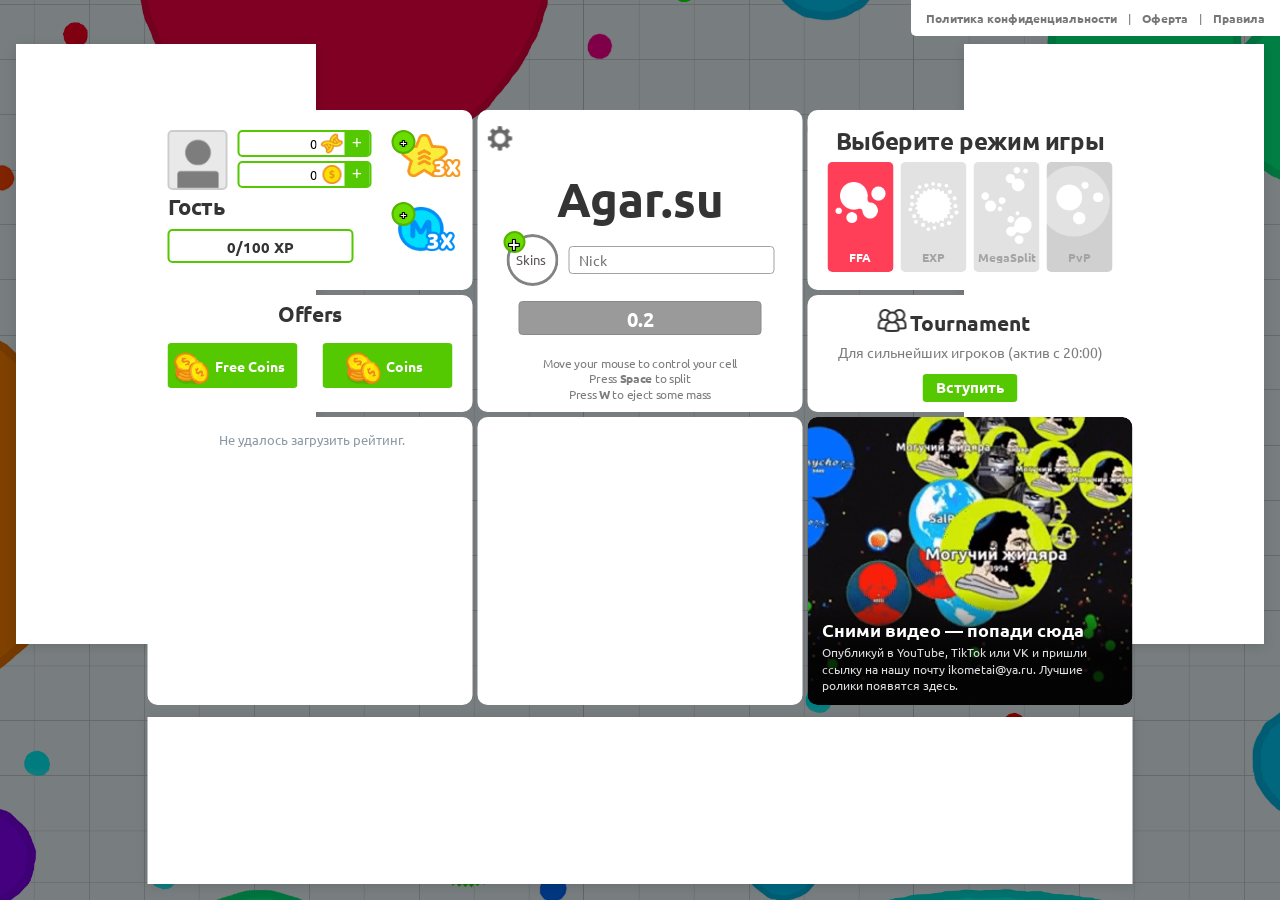
==== index.html @ 2e8f41c5 "Update index.html" ====
<html>
<head>
    <meta charset="utf-8">
    <meta http-equiv="X-UA-Compatible" content="IE=edge">
    <meta name="viewport" content="minimal-ui, width=device-width, initial-scale=1.0, maximum-scale=1.0, user-scalable=no">
    
    <!-- Основной SEO2 -->
    <title>Агарио</title>
    <meta name="description" content="Агарио.рф — лучшая версия Агарио онлайн. Играй в шарики прямо в браузере без скачивания. Быстрые сервера, красивые скины, вирусы и много игроков. Начни прямо сейчас!">
    <meta name="keywords" content="агарио, агарио.рф, agario, agar.io, шарики онлайн, игра агарио, агарио играть, агарио без скачивания, cell, cells, virus, blob, io игры">
    <meta name="robots" content="index, follow, max-image-preview:large, max-snippet:-1, max-video-preview:-1">
    <meta name="author" content="Агарио.рф">
    <meta name="theme-color" content="#1a1a2e">
    
    <!-- Canonical2 -->
    <link rel="canonical" href="https://xn--80aaiv4ak.xn--p1ai/">
    
    <!-- Яндекс -->
    <meta name="yandex-verification" content="d2648e3bc2d73129">
    <meta name="yandex" content="index, follow">
    
    <!-- Open Graph (VK, Telegram, Facebook, WhatsApp и др.) -->
    <meta property="og:type" content="website">
    <meta property="og:site_name" content="Агарио.рф">
    <meta property="og:title" content="Агарио.рф — Играть в Агарио онлайн бесплатно">
    <meta property="og:description" content="Лучшая Агарио онлайн. Шарики, вирусы, быстрые сервера. Играй прямо в браузере без скачивания!">
    <meta property="og:url" content="https://xn--80aaiv4ak.xn--p1ai/">
    <meta property="og:image" content="https://xn--80aaiv4ak.xn--p1ai/image.jpg">
    <meta property="og:image:secure_url" content="https://xn--80aaiv4ak.xn--p1ai/image.jpg">
    <meta property="og:image:type" content="image/jpeg">
    <meta property="og:image:width" content="1200">
    <meta property="og:image:height" content="630">
    <meta property="og:image:alt" content="Агарио.рф — играть онлайн">
    <meta property="og:locale" content="ru_RU">
    
    <!-- Twitter / X Cards -->
    <meta name="twitter:card" content="summary_large_image">
    <meta name="twitter:title" content="Агарио.рф — Играть в Агарио онлайн бесплатно">
    <meta name="twitter:description" content="Лучшая Агарио онлайн. Шарики, вирусы, быстрые сервера. Играй прямо в браузере!">
    <meta name="twitter:image" content="https://xn--80aaiv4ak.xn--p1ai/image.jpg">
    <meta name="twitter:image:alt" content="Агарио.рф">
    
    <!-- Дополнительно для мобильных и Apple -->
    <meta name="apple-mobile-web-app-capable" content="yes">
    <meta name="apple-mobile-web-app-title" content="Агарио.рф">
    <meta name="mobile-web-app-capable" content="yes">
    <meta name="format-detection" content="telephone=no">
    
    <!-- Permissions Policy (как было) -->
    <meta http-equiv="Permissions-Policy" content="microphone=(), camera=(), geolocation=(), display-capture=(), window-management=(), local-fonts=(), serial=(), usb=(), hid=(), bluetooth=()">  
    <!-- Шрифт -->
    <link rel="preload" href="./fonts/Ubuntu-Bold.ttf" as="font" type="font/ttf" crossorigin>
    
    <!-- Стили и скрипты -->
    <style>

/* === mainui === */
#mainui-app {
    display: block;
    position: fixed;
    width: 985px;
    height: 600px;
    top: 45%;
    left: 50%;
    z-index: 0;
    color: #343434;
    transform: translate(-50%, -50%);
}

#mainui-grid {
    display: flex;
    column-count: 3;
    justify-content: space-between;
}

#mainui-grid > div {
    display: inline-block;
    width: 325px;
}

#mainui-ads, #agar-io_300x250, #mainui-features, #mainui-modes, #mainui-offers, #mainui-party, #mainui-play, #mainui-promo, #mainui-user{
    background-color: #fff;
    border-radius: 10px;
    margin: 5px 0px;
    width: 325px;
}

#mainui-user, #mainui-modes {
    height: 180px;
}

#mainui-offers, #mainui-party {
    height: 117px;
}

#mainui-features, #mainui-promo {
    height: 288px;
}

#mainui-play {
    height: 302px;
}

#mainui-ads, #agar-io_300x250 {
        height: 288px;
}

.promo-badge-frame {
    max-width: 170px;
    max-height: 60px;
    margin-right: -20px;
}

.checkbox {
    padding-left: 20px;
}

.checkbox label {
    display: inline-block;
    vertical-align: middle;
    position: relative;
    padding-left: 5px;
}

.checkbox label::before {
    content: "";
    display: inline-block;
    position: absolute;
    width: 12px;
    height: 12px;
    left: 0;
    margin-left: -20px;
    border: 1px solid #cccccc;
    border-radius: 3px;
    background-color: #fff;
    -webkit-transition: border 0.15s ease-in-out, color 0.15s ease-in-out;
    -o-transition: border 0.15s ease-in-out, color 0.15s ease-in-out;
    transition: border 0.15s ease-in-out, color 0.15s ease-in-out;
}

.checkbox label::after {
    display: inline-block;
    position: absolute;
    width: 16px;
    height: 16px;
    left: 0;
    top: 0;
    margin-left: -20px;
    padding-left: 3px;
    padding-top: 1px;
    font-size: 11px;
    color: #555555;
}

.checkbox input[type="checkbox"],
.checkbox input[type="radio"] {
    opacity: 0;
    z-index: 1;
    cursor: pointer;
}

.checkbox input[type="checkbox"]:focus+label::before,
.checkbox input[type="radio"]:focus+label::before {
    outline: thin dotted;
    outline: 5px auto -webkit-focus-ring-color;
    outline-offset: -2px;
}

.checkbox input[type="checkbox"]:disabled,
.checkbox input[type="radio"]:disabled {
    cursor: not-allowed;
}

.checkbox input[type="checkbox"]:disabled+label,
.checkbox input[type="radio"]:disabled+label {
    opacity: 0.65;
}

.checkbox input[type="checkbox"]:disabled+label::before,
.checkbox input[type="radio"]:disabled+label::before {
    background-color: #eeeeee;
    cursor: not-allowed;
}

.checkbox.checkbox-circle label::before {
    border-radius: 50%;
}

.checkbox.checkbox-inline {
    margin-top: 0;
}

.checkbox-info input[type="checkbox"]:checked+label::before,
.checkbox-info input[type="radio"]:checked+label::before {
    background-color: #0347C6;
    border-color: #0347C6;
}

.checkbox-info input[type="checkbox"]:checked+label::after,
.checkbox-info input[type="radio"]:checked+label::after {
    color: #fff;
}

input[type="checkbox"] .styled:checked+label::before,
input[type="radio"] .styled:checked+label::before {
    color: #fff;
}

input[type="checkbox"] .styled:checked+label::after,
input[type="radio"] .styled:checked+label::after {
    color: #fff;
}

.checkbox input[type=checkbox]:focus + label::before,
.checkbox input[type=radio]:focus + label::before {
    outline: none;
}

.btn-danger {
    color: #fff;
    background-color: #E42118;
    border-color: #E42118;
  }
  .btn-danger:hover,
  .btn-danger:focus,
  .btn-danger.focus,
  .btn-danger:active,
  .btn-danger.active,
  .open > .dropdown-toggle.btn-danger {
    color: #fff;
    background-color: #c9302c;
    border-color: #c9302c;
  }
  
  .btn-warning {
    color: #fff;
    background-color: #f0ad4e;
    border-color: #eea236;
  }
  .btn-warning:hover,
  .btn-warning:focus,
  .btn-warning.focus,
  .btn-warning:active,
  .btn-warning.active,
  .open > .dropdown-toggle.btn-warning {
    color: #fff;
    background-color: #ec971f;
    border-color: #d58512;
  }

.particle {
    opacity: 1;
    position: absolute;
    background-image: url('./img/star.png');   
    background-size: contain;
    overflow: visible;
}

.tooltip {
    display: block !important;
    z-index: 10000;
}

.tooltip .tooltip-inner {
    background: black;
    color: white;
    padding: 5px 10px 4px;
    font-size: 12px;
}

.tooltip .tooltip-arrow {
    width: 0;
    height: 0;
    border-style: solid;
    position: absolute;
    margin: 5px;
    border-color: black;
    z-index: 1;
}

.tooltip[x-placement^="top"] {
    margin-bottom: 5px;
}
   
.tooltip[x-placement^="top"] .tooltip-arrow {
    border-width: 5px 5px 0 5px;
    border-left-color: transparent !important;
    border-right-color: transparent !important;
    border-bottom-color: transparent !important;
    bottom: -5px;
    left: calc(50% - 5px);
    margin-top: 0;
    margin-bottom: 0;
}
   
.tooltip[x-placement^="bottom"] {
    margin-top: 5px;
}
   
.tooltip[x-placement^="bottom"] .tooltip-arrow {
    border-width: 0 5px 5px 5px;
    border-left-color: transparent !important;
    border-right-color: transparent !important;
    border-top-color: transparent !important;
    top: -5px;
    left: calc(50% - 5px);
    margin-top: 0;
    margin-bottom: 0;
}
   
.tooltip[x-placement^="right"] {
    margin-left: 5px;
}
   
.tooltip[x-placement^="right"] .tooltip-arrow {
    border-width: 5px 5px 5px 0;
    border-left-color: transparent !important;
    border-top-color: transparent !important;
    border-bottom-color: transparent !important;
    left: -5px;
    top: calc(50% - 5px);
    margin-left: 0;
    margin-right: 0;
}
   
.tooltip[x-placement^="left"] {
    margin-right: 5px;
}
   
.tooltip[x-placement^="left"] .tooltip-arrow {
    border-width: 5px 0 5px 5px;
    border-top-color: transparent !important;
    border-right-color: transparent !important;
    border-bottom-color: transparent !important;
    right: -5px;
    top: calc(50% - 5px);
    margin-left: 0;
    margin-right: 0;
}
   
.tooltip.popover .popover-inner {
    background: #f9f9f9;
    color: black;
    padding: 24px;
    border-radius: 5px;
    box-shadow: 0 5px 30px rgba(black, .1);
}
   
.tooltip.popover .popover-arrow {
    border-color: #f9f9f9;
}
   
.tooltip[aria-hidden='true'] {
    visibility: hidden;
    opacity: 0;
    transition: opacity .15s, visibility .15s;
}
   
.tooltip[aria-hidden='false'] {
    visibility: visible;
    opacity: 1;
    transition: opacity .15s;
}


/* === user === */

.user-container {
    position: relative;
    padding: 20px;
}
.user-picture {
    cursor: pointer;
    float: left;
    display: block;
    width: 56px;
    height: 56px;
    border-radius: 5px;
    border: 2px solid #CCC;
    margin-right: 6px;
}
.user-name{
    vertical-align: middle;
    margin-top: 5px;
    text-align: left;
    font-weight: bold;
    overflow: hidden;
    font-size: 22px;
    letter-spacing: -0.4px;
    max-width: 210px;
    text-overflow: ellipsis;
    text-wrap: nowrap;
}
.user-name:empty:before {
/* height reservation using
* 0 width non-breaking space */
    content: "\\200B";
}
#coinWallet, #dnaWallet{
    left: 70px;
    cursor: pointer;
}
#xpButton{
    top: 20px;
}
#massButton{
    top: 92px;
}
#xpButton, #massButton{
    position: absolute;
    left: 244px;
    cursor: pointer;
}
#progressBar{
    position: relative;
    padding-top: 8px;
    max-width: 230px;
    max-height: 44px;
    display: flex;
    align-items: center;
    gap: 6px;
}
.menu-logout {
    width: 30px;
    height: 30px;
    flex: 0 0 30px;
    border: 0;
    border-radius: 5px;
    background: #e03a3a;
    color: #fff;
    cursor: pointer;
    display: inline-flex;
    align-items: center;
    justify-content: center;
    padding: 0;
}
.menu-logout[hidden] { display: none !important; }
.menu-logout:hover { background: #c42828; }
.menu-logout svg { width: 16px; height: 16px; display: block; }


/* === currency === */

.currency-container {
    width: 130px;
    border: 2px solid #54c800;
    height: 23px;
    margin-bottom: 4px;
    border-radius: 5px;
    position: relative;
    cursor: pointer;
}
.plus {
    width: 25px;
    top: 0;
    right: 0;
    background: #54c800;
    height: 100%;
    border-radius: 2px;
    position: absolute;
    text-align: center;
    border-top-left-radius: 0;
    border-bottom-left-radius: 0;
    display: flex;
    align-items: center;
    justify-content: space-evenly;
}
.plus > span {
    color: #fff;
    font-size: 18px;
    display: flex;
    font-family: auto;
    font-weight: 700;
}
.label {
    position: absolute;
    text-align: right;
    line-height: 24px;
    width: 77px;
    font-size: 13px;
    right: 53px;
    color: #000;
    overflow: hidden;
    text-overflow: ellipsis;
}
.icon {
    position: absolute;
    top: 2px;
    right: 28px;
}
.icon.dna-small-icon {
    left: 78px;
    top: -2px;
    transform: scale(0.8);
}


/* === xpbar === */

.progress-bar-container {
    position: relative;
    height: 30px;
    border: 2px solid #54c800;
    border-radius: 5px;
    width: 182px;
    text-align: center;
}
.progress-bar {
    position: absolute;
    top: 0px;
    background-color: #54c800;
    border-radius: 0px 4px 4px 0px;
    transition: none;
    height: 100%;
}
.progress-bar-text {
    position: absolute;
    left: 0px;
    width: 100%;
    font-size: 14.5px;
    font-weight: bold;
    font-style: normal;
    font-stretch: normal;
    cursor: default;
    text-align: center;
    line-height: 32px;
    color: #343434;
}
.progress-bar-star{
    position: relative;
    top: -32px;
    right: -130px;
    transform: matrix(0.4, 0.0, 0.0, 0.4, 0, 0);
    animation-duration: 1s;
    animation-delay: 0s;
    animation-iteration-count: 1;
    cursor: default;
    color: #FFF;
    text-align: center;
    line-height: 55px;
    font-size: 12pt;
    text-shadow:
        0px 0px 3px #000000,
        -1px 0px 0px #000000,
        1px 0px 0px #000000,
        0px 1px 0px #000000,
        0px -1px 0px #000000,
        -1px -1px 0px #000000,
        1px 1px 0px #000000,
        -1px 1px 0px #000000,
        1px -1px 0px #000000;
    font-family: 'Ubuntu', sans-serif;
}
.progress-bar-star.sprite{
    transform: matrix(0.25, 0.0, 0.0, 0.25, 0, 0);
    top: -92px;
    right: -108px;
}


/* === boost === */

.boost-button {
    cursor: pointer;
    padding: 4px;
    max-width: 66px;
    max-height: 48px;
}
.boost-image {
    display: block;
    margin: auto;
    transform: scale(0.35);
    top: -40px;
    left: -50px;
    position: relative;
}
.circle {
    position: absolute;
    top: 0px;
    left: 0px;
}
.timer {
    color: Red;
    font-weight: bold;
    display: inline-block;
    text-align: center;
    font-size: 12px;
    min-height: 12px;
    width: 100%;
    position: absolute;
    top: 50px;
    left: -10px;
}


/* === offers === */

.offers-container {
    position: relative;
    padding: 10px 20px;
}
.button-container {
    position: relative;
    text-align: center;
    width: 100%;
    margin-top: 15px;
}
.title {
    text-align: center;
    font-size: 20.8px;
    font-weight: bold;
    letter-spacing: -0.4px;
}
.free-coins-button {
    position: absolute;
    top: 0;
    left: 0;
}
.free-coins-button > button {
    width: 130px;
    height: 45px;
    display: block;
    color: #fff;
    background-color: #54c800;
    border-color: #54c800;
    font-size: 14px;
    font-weight: 700;
    line-height: 1.42857143;
    text-align: center;
    white-space: nowrap;
    touch-action: manipulation;
    cursor: pointer;
    user-select: none;
    background-image: none;
    border: 1px solid transparent;
    border-radius: 4px;
    padding-left: 40px;
}
.free-coins-button > button.wait {
    background-color: #f03737;
    border-color: #f03737;
}
.free-coins-button > button:hover {
    background-color: #347F01;
}
.free-coins-button > button.wait:hover {
    background-color: #c30f11;
}
.free-coins-button > button:focus {
    outline:none;
}
.promo-badge-container {
    position: absolute;
    top: 0;
    right: 0;
}
.promo-badge-container > button {
    background: none;
    border: none;
    user-select: none;
    width: 140px;
    height: 50px;
}
.promo-badge-container > button:focus {
    outline:none;
}
.Coins-S {
    position: absolute;
    transform: matrix(0.3, 0.0, 0.0, 0.3, -80, -40);
}
.wait > .Coins-S {
    position: absolute;
    transform: matrix(0.3, 0.0, 0.0, 0.3, -80, -32);
}
.coin-shop > button {
    width: 130px;
    height: 45px;
    display: block;
    color: #fff;
    background-color: #54c800;
    border-color: #54c800;
    font-size: 14px;
    font-weight: 700;
    line-height: 1.42857143;
    text-align: center;
    white-space: nowrap;
    touch-action: manipulation;
    cursor: pointer;
    user-select: none;
    background-image: none;
    border: 1px solid transparent;
    border-radius: 4px;
    padding-left: 40px;
}
.coin-shop > button:hover {
    background-color: #347F01;
}
.coin-shop > button:focus {
    outline:none;
}
.badge-loading {
    background-color: #f5f5f5;
    width: 140px;
    height: 45px;
    line-height: 50px;
    font-weight: bold;
    font-size: 14.8px;
    color: #7d7d7d;
}
.badge-loading {
    background-color: #f5f5f5;
    width: 140px;
    height: 45px;
    line-height: 50px;
    font-weight: bold;
    font-size: 14.8px;
    color: #7d7d7d;
}
.fade-enter-active, .fade-leave-active {
  transition: opacity .5s;
}
.fade-enter, .fade-leave-to /* .fade-leave-active below version 2.1.8 */ {
  opacity: 0;
}


/* === features === */

#mainui-features{
    position: relative;
    overflow: hidden;
    background: #fff;
    border-radius: 10px;
}
#mainui-features .menu-rating {
    height: 100%;
    box-sizing: border-box;
    padding: 8px 4px 8px 8px;
    display: flex;
    flex-direction: column;
    min-height: 0;
}
#mainui-features .cab-rating-list {
    flex: 1;
    max-height: none;
    min-height: 0;
    overflow-y: auto;
}
#mainui-features .cab-rating-list::-webkit-scrollbar {
    width: 8px;
}
#mainui-features .cab-rating-list::-webkit-scrollbar-button,
#mainui-features .cab-rating-list::-webkit-scrollbar-button:single-button,
#mainui-features .cab-rating-list::-webkit-scrollbar-button:vertical:start:decrement,
#mainui-features .cab-rating-list::-webkit-scrollbar-button:vertical:end:increment,
#mainui-features .cab-rating-list::-webkit-scrollbar-button:vertical:start:increment,
#mainui-features .cab-rating-list::-webkit-scrollbar-button:vertical:end:decrement,
#mainui-features .cab-rating-list::-webkit-scrollbar-button:horizontal:start:decrement,
#mainui-features .cab-rating-list::-webkit-scrollbar-button:horizontal:end:increment {
    display: block;
    width: 0;
    height: 0;
    background: transparent;
    background-image: none;
}
#mainui-features .cab-rating-list::-webkit-scrollbar-thumb {
    background: #c5ced8;
    border-radius: 8px;
    border: 0;
}
#mainui-features .cab-rating-list::-webkit-scrollbar-track {
    background: transparent;
}
#mainui-features .cab-rating-list li {
    gap: 8px;
    padding: 6px 8px;
    border-radius: 8px;
    border-bottom: 0;
}
#mainui-features .cab-rating-list li:hover {
    background: #f4f7fb;
}
#mainui-features .cab-rating-id {
    font-size: 13px;
    font-weight: 700;
    color: #343434;
}
.features-container {
    position: relative;
    padding: 20px;
}
.buttons-container{
    display: flex;
    flex-wrap: nowrap;
    justify-content: space-between;
}
.feature-button{
    width: 68px;
    height: 55px;
    border-radius: 4.3px;
    color: #FFF;
    text-align: center;
    cursor: pointer;
    background: #00d3ff;
}
.feature-button.large {
    width: 93px;
}
.feature-button:hover{
    background-color: #3F89B6;
}
.feature-button .label{
    position: relative;
    bottom: -35px;
    width: 100%;
    font-size: 10.5px;
    letter-spacing: -0.2px;
}
.feature-button.gifting > .label {
    top: 3px;
    left: 20px;
}
.feature-button > img{
    width: 50%;
    height: 50%;
}
.feature-button > .circle {
    position: relative;
    top: -25px;
    right: -52px;
}
.feature-button.large > .circle {
    position: relative;
    top: -25px;
    right: -75px;
}
.feature-button.quests > .circle {
    top: -70px;
}
.feature-button.shop > .circle {
    top: -74px;
}
.feature-button.shop.large > .circle {
    top: -25px;
}
.feature-button.quests.large > .circle {
    top: -25px;
}
.feature-button.gifting > .circle {
    top: -60px;
}
.potions-container{
    position: relative;
    display: flex;
    justify-content: space-between;
    height: 175px;
    width: 285px;
    margin: -5px 20px 0 20px;
}
#potion-slot{
    width: 31%;
    height: 100%;
    display: inline-block;
    margin: 1px;
}
.help-button{
    position: absolute;
    transform: matrix(0.25, 0, 0, 0.25, 0, 0);
    cursor: pointer;
    right: -20px;
    bottom: -25px;
}
.Icon-Store {
    transform: matrix(0.65, 0, 0, 0.65, -2, -17);
}
.Icon-Gifting {
    transform: matrix(0.65, 0, 0, 0.65, -13, -3);
}
.Icon-DailyQuests {
    transform: matrix(0.6, 0, 0, 0.6, 0, -17);
}
.Icon-Leaderboards {
    transform: matrix(0.6, 0, 0, 0.6, 0, -17);
}
.feature-button.large > .Icon-Store {
    position: absolute;
    transform: matrix(0.65, 0, 0, 0.65, -37, 0);
}
.feature-button.large > .Icon-DailyQuests {
    position: absolute;
    transform: matrix(0.65, 0, 0, 0.65, -43, 0);
}
.feature-button.large > .Icon-DailyQuests.notification {
    position: absolute;
    transform: matrix(0.65, 0, 0, 0.65, -53, 0);
}


/* === play === */

.play-container {
    position: relative;
    padding: 10px;
}
#mainui-play {
    position: relative;
    margin-bottom: 0px;
}
.moveToTop {
    z-index: 1;
}
#mainPanel {
    display: inline-block;
    text-align: center;
    width: 100%;
}
#settingsButton {
    float: left;
    background-color: #FFF;
    top: 5px;
    position: relative;
    opacity: 0.8;
}
#settingsButton :hover {
    cursor: pointer;
    opacity: 0.5;
}
#socialButtons {
   float: right;
   width: 115px;
   height: 48px;
   text-align: right;
   top: 5px;
   position: relative;
}
#socialButtons > iframe {
    top: 2px;
    left: -120px;
    display: block;
    position: absolute;
    width: 120px;
    height: 20px;
}
#socialStats {
    position: absolute;
    bottom: 55px;
    left: 0px;
    right: 0px;
}
#googleShare {
    width: 49%;
    float: left;
    display: none;
}
#fbShare {
    position: relative;
    width: 49%;
    height: 34px;
    float: left;
}
#twShare {
    position: relative;
    width: 49%;
    float: right;
}
#title {
    font-size: 55.8px;
    font-weight: bold;
    margin-left: auto;
    margin-right: auto;
    width: 200px;
    margin-top: 50px;
}
#title.guest {
    font-size: 35pt;
    margin-top: 40px;
}
#skinLabel {
    position: absolute;
    top: 19px;
    left: 9px;
    cursor: pointer;
    font-size: 13px;
    color: #000;
}
#skinButton {
    position: relative;
    cursor: pointer;
    left: 25px;
}
#skinButton > .skinWrapper {
    position: absolute;
    width: 46px;
    height: 46px;
    overflow: hidden;
    -webkit-mask-image: -webkit-radial-gradient(white, black);
    border: 3px solid rgb(131, 131, 131);
}
.circle.tiny {
    position: absolute;
    left: -3px;
    top: -3px;
    width: 18px;
    height: 18px;
}
.plus-text {
    font-size: 21px;
    line-height: 24px;
    top: -3px;
    position: relative;
}
.skinWrapper > img {
    width: auto;
    height: auto;
    object-fit: cover;
    object-position: 0% top;
    position: relative;
    left: -2px;
    top: -2px;
}
#playnick {
    position: relative;
}
#nick {
    position: relative;
    left: 80px;
    top: 10px;
    width: 180px;
    height: 28px;
    float: left;
    border-radius: 4px;
    border-style: solid;
    border-color: #A2A2A2;
    padding-left: 10px;
}
#nick:focus {
    outline: none;
}
.btn-play {
    position: relative;
    top: 25px;
    color: #fff;
    background-color: #54c800;
    border-color: #54c800;
    width: 243px;
    height: 34px;
    font-size: 20px;
    line-height: 1.5;
}
.btn-play:hover {
    background-color: #347F01;
    border-color: #347F01;
}
#instructions {
    display: inline-block;
    position: relative;
    top: 45px;
    color: #7d7d7d;
    font-size: 14.3px;
    margin: 0 20px;
    text-align: center;
    line-height: 1.25;
    letter-spacing: -0.3px;
}
#instructions.guest {
    top: 40px;
    font-size: 12.3px;
}
#socialLoginContainer {
    position: relative;
    top: 30px;
    margin: 0 20px;
}
#socialLoginContainer > button {
    margin-bottom: 5px;
}
#stats {
    position: relative;
    width: 306px;
    height: 300px;
    overflow: hidden;
}
#stats > hr {
    position:absolute;
    bottom:100px;
    width:100%;
    margin:0px;
}
#stats > h2 {
    margin-top: 10px;
}
#statsPelletsContainer,
#statsTimeAliveContainer,
#statsHighestMassContainer,
#statsTimeLeaderboardContainer,
#statsPlayerCellsEatenContainer,
#statsTopPositionContainer {
    position: absolute;
    width: 120px;
    height: 100px;
}
#statsPelletsContainer {
    top: 10px;
    left: 20px;
}
#statsHighestMassContainer {
    top: 10px;
    right: 20px;
}
#statsTimeAliveContainer {
    top: 45px;
    left: 20px;
}
#statsTimeLeaderboardContainer {
    top: 45px;
    right: 20px;
}
#statsPlayerCellsEatenContainer {
    top: 80px;
    left: 20px;
}
#statsTopPositionContainer {
    top: 80px;
    right: 20px;
}
#statsPellets {
    position: absolute;
    top: 0;
    left: 0;
    bottom: 0;
    right: 0;
    margin: auto;
}
#statsText {
    position: absolute;
    top: 25px;
    left: 0;
    right: 0;
    line-height: 100px;
    font-size: 12px;
}
#statsSubtext {
    position: absolute;
    left: 0;
    right: 0;
    line-height: 15px;
    font-size: 15px;
    color: #000;
    text-align: center;
    top: 50px;
}
#statsChartText {
    position: absolute;
    left: 20px;
    bottom: 250px;
    line-height: 40px;
    font-size: 40px;
}
#statsChartText, #statsText {
    cursor: default;
    color: #444;
    text-align: center;
    font-weight: bold;
}
#statsContinue {
    position: absolute;
    width: 306px;
    bottom: 15px;
    height: 34px;
    left: 0px;
    right: 0px;
}
#statsGraph {
    position: absolute;
    bottom: 100px;
    left: 0px;
    right: 0px;
    opacity: 0.4;
}
.bubble {
    position: absolute;
    padding: 5px 10px 10px 10px;
    border: 3px solid #2449AB;
    color: #FFF;
    font-size: 12px;
    font-weight: bold;
    background: #376AE0;
    -webkit-border-radius: 8px;
    -moz-border-radius: 8px;
    border-radius: 8px;
    animation: bounce-data-v-0733aa78 1s ease-out infinite;
    top: -77px;
    left: -24px;
    width: 55px;
    height: 35px;
}
.bubble:before {
    content: "";
    position: absolute;
    bottom: -15px;
    left: 38px;
    border-width: 15px 15px 0;
    border-style: solid;
    border-color: #2449AB transparent;
    display: block;
    width: 0;
}
.bubble:after {
    content: "";
    position: absolute;
    bottom: -10px;
    left: 42px;
    border-width: 11px 11px 0;
    border-style: solid;
    border-color: #376AE0 transparent;
    display: block;
    width: 0;
}
@keyframes bounce-data-v-0733aa78 {
33% { transform: translateY(3px);
}
66% { transform: translateY(-3px);
}
}


/* === settings === */

.dialog {
    position: fixed;
    top: 50%;
    left: 50%;
    transform: translate(-50%, -50%);
    border-radius: 10px;
    background-color: #fff;
    width: 360px;
    padding: 15px;
    text-align: left;
}
#region {
    background: none;
    font-size: 20px;
    font-weight: bold;
}
#quality {
    background: none;
    margin-top: 10px;
}
.options {
    background-color: #F5F5F5;
    padding: 15px;
    font-size: 16px;
    color: #7d7d7d;
    display:flex;
    flex-wrap: wrap;
    justify-content: flex-start;
    margin-top: 10px;
}
.option {
    padding-bottom: 10px;
}
.checkbox label {
    width: 120px;
}
.actions {
    display: flex;
    justify-content: space-around;
    position: relative;
}
.actions > button {
    width: 150px;
    height: 35px;
}
.btn-spectate {
    background-color: #1C67E2;
    border-color: #1C67E2;
}
.btn-spectate.disabled {
    background-color: #666;
    border-color: #666;
}
.btn-spectate.disabled:hover {
    cursor: default;
}
.versions {
    height: 26px;
    font-size: 9px;
    display: block;
    text-align: center;
    color: #7d7d7d;
    margin-top: 5px;
    line-height: 8px;
    overflow: hidden;
}



/* === modes === */

.modes-container {
    position: relative;
    padding: 20px;
}
.title {
    text-align: center;
    font-size: 18pt;
    margin: 5px;
    margin-top: -5px;
}
.gamemodes {
    display:inline-flex;
    flex-direction: row;
    justify-content: space-between;
    width: 100%;
    height: 110px;
}
.gamemodes > .item {
    position: relative;
    background-color: #E2E2E2;
    border-radius: 5px;
    flex-basis: 23%;
    text-align: center;
    vertical-align: baseline;
    color: #a4a4a4;
    cursor: pointer;
    display: flex;
    justify-content: center;
    align-items: center;
    overflow: hidden;
}
.ffa {
    background: #E2E2E2 url('./img/gamemode_Icon_FFA.png') top 20px center no-repeat;
    background-size: 50px auto;
}
.battleroyale {
    background: #E2E2E2 url('./img/gamemode_Icon_BattleRoyale.png') top 0px center no-repeat;
    background-size: 70px auto;
}
.exp {
    background: #E2E2E2 url('./img/gamemode_Icon_Experimental.png') top 20px center no-repeat;
    background-size: 50px auto;
}
.teams {
    background: #E2E2E2 url('./img/gamemode_Icon_Teams.png') top 5px center no-repeat;
    background-size: 50px auto;
}
.item:hover.ffa, .item.active.ffa {
    background-color: #ff3f58;
    color: #fff;
}
.item:hover.battleroyale, .item.active.battleroyale {
    background-color: #00c1f1;
    color: #fff;
}
.item:hover.teams, .item.active.teams {
    background-color: #ffaa00;
    color: #fff;
}
.item:hover.exp, .item.active.exp {
    background-color: #1e67e0;
    color: #fff;
}
.item > .label {
    display: inline-block;
    font-size: 9pt;
    font-weight: bold;
    padding-top: 80px;
    line-height: 11px;
}
.item > .ribbon {
    background-color: #F00;
    position: absolute;
    top: 0px;
    padding: 5px;
    width: 100%;
    font-size: 12px;
    color: #FFF;
    font-weight: bold;
}
.item > .ribbon > div {
    position: relative;
}
.exp > .label {
    font-size: 7pt;
}


/* === party === */

#mainui-party {
    position: relative;
    padding: 0px 20px;
    overflow: hidden;
    width: auto;
}
#mainui-party .disabler {
    z-index: 1;
}
#mainui-party.selected {
    border: 5px solid #54c800;
    box-sizing: border-box;
    -moz-box-sizing: border-box;
    -webkit-box-sizing: border-box;
}
.agario-party {
    cursor: auto;
}
.try-now {
    position: absolute;
    margin: -26px 0px 0px -33px;
    overflow: hidden;
    transform: scale(0.75);
}
.try-now > .label {
    transform: rotate(-45deg);
    position: absolute;
    top: 21px;
    left: -3px;
    color: #fff;
    font-weight: bold;
    font-size: 14px;
}
.party-token {
    background-color: white !important;
    color: black;
    border-radius: 4px 0px 0px 4px;
    height: 23px;
    margin-right: -8px;
    font-size: 13px;
    outline: none;
}
.party-icon {
    position: relative;
    margin: 5px;
}
.party-icon-back {
    border: none;
    border-style: none;
    background-color: #fff;
    cursor: pointer;
}
.btn-party {
    width: 112px;
    height: 28px;
    font-weight: 700;
}
.agario-party-dialog .btn-party {
    height: 34px;
}
.agario-party .btn-party {
    width: 95px;
}
.party-create, .party-copy {
    background-color: #00d3ff;
    border-color: #00d3ff;
    width: 68px;
}
.party-create:active,
.party-copy:active,
.party-create:focus,
.party-copy:focus {
    background-color: #00d3ff;
    border-color: #00d3ff;
}
.party-create:hover,
.party-copy:hover {
    background-color: #3F89B6;
    border-color: #3F89B6;
}
.party-copy {
    border-radius: 0px 4px 4px 0px;
}
.party-join,
.party-play {
    background-color: #54c800;
    border-color: #54c800;
    width: 77px;
}
.party-join:hover,
.party-play:hover {
    background-color: #347F01;
    border-color: #347F01;
}
.party-join:active,
.party-play:active,
.party-join:focus,
.party-play:focus {
    background-color: #54c800;
    border-color: #54c800
}
.party-join.is-in,
.party-join.is-in:hover,
.party-join.is-in:focus,
.party-join.is-in:active {
    background-color: #111;
    border-color: #111;
    color: #fff;
}
.party-join-right {
    border-radius:0px 4px 4px 0px;
}
.party-cancel,
.party-cancel:hover,
.party-cancel:focus,
.party-cancel:active {
    background-color: #ed2d2d;
    border-color: #ed2d2d;
    position: relative;
}
.party-title {
    font-weight: bold;
    font-size: 20.8px;
}
h4.party-title {
    margin: 0px;
    text-align: center;
    background-position: 50px;
    margin-bottom: 5px;
    margin-top: 14px;
}
.party-text {
    font-size: 16px;
    text-align: center;
    color: #7d7d7d;
    line-height: 20px;
    height: 22px;
    overflow: hidden;
}
.party-text.gameover {
    font-size: 15px;
    line-height: 15px;
    height: 35px;
}
.party-popup {
    font-size: 16px;
    text-align: center;
    color: #7d7d7d;
    line-height: 20px;
    padding: 10px;
}
.party-error {
    height: 60px;
}
.party-dialog {
    display: block;
}
.agario-party-dialog {
    position: fixed;
    top: 40%;
    left: 50%;
    transform: translate(-50%, -50%);
    border-radius: 10px;
    background-color: #fff;
    width: 280px;
    padding: 20px;
    z-index: 500;
}
.party-blocker {
    position: absolute;
    width: 100%;
    height: 100%;
}
.clearfix {
    display: flex;
    justify-content: center;
    padding-top: 10px;
}
.clearfix button {
    margin: 0 5px;
}
.agario-party-exit {
    position: absolute;
    right: 0px;
    top: 5px;
}
.btn-dialog {
    width: 130px;
}
.creating-party-text {
    position: absolute;
    cursor: default;
    top: 0;
    bottom: 0;
    left: 0;
    right: 0;
    width: 100%;
    height: 100%;
    text-align: center;
    color: #343434;
    font-size: 24px;
    line-height: 100px;
}
.copyWarning {
    font-size: 11px;
}
.loading {
    padding: 0px;
    overflow: hidden;
    position: relative;
}
.form-control.party-token {
    width:130px;
    cursor: text;
    width: 120px;
}
.clearfix.token {
    padding-top: 0px;
}
.partymode-menu-icon {
    position: absolute;
    left: 70px;
}



/* === promo === */

#mainui-promo {
    padding: 0px;
    overflow: hidden;
    background-color: unset;
}
.fade-enter-active, .fade-leave-active {
  transition: opacity .5s;
}
.fade-enter, .fade-leave-to /* .fade-leave-active below version 2.1.8 */ {
  opacity: 0;
}



/* === sprites === */
.sprite-main {display:inline-block; overflow:hidden; background-repeat: no-repeat;background-image:url(./mc/atlas/main_shop.png);}

.Avatar {width:50px; height:50px; background-position: -512px -840px}
.Close {width:20px; height:20px; background-position: -1677px -1439px}
.Close-disabled {width:20px; height:20px; background-position: -1007px -1653px}
.Coins-L {width:259px; height:186px; background-position: -1245px -1280px}
.Coins-M {width:190px; height:154px; background-position: -1519px -0px}
.Coins-S {width:114px; height:105px; background-position: -1390px -1610px}
.Coins-XL {width:280px; height:212px; background-position: -965px -1292px}
.Coins-XS {width:81px; height:97px; background-position: -1504px -1610px}
.Coins-XXL {width:343px; height:225px; background-position: -512px -1137px}
.Confetti {width:365px; height:247px; background-position: -512px -890px}
.Exp-Star {width:125px; height:125px; background-position: -1598px -1065px}
.Icon-DailyQuests {width:49px; height:40px; background-position: -1560px -1211px}
.Icon-Gifting {width:37px; height:47px; background-position: -685px -595px}
.Icon-Leaderboards {width:58px; height:42px; background-position: -949px -1653px}
.Icon-Store {width:46px; height:43px; background-position: -1677px -1396px}
.Trophy {width:310px; height:368px; background-position: -1209px -0px}
.Trophy-2 {width:483px; height:412px; background-position: -726px -0px}
.Trophy-3 {width:615px; height:418px; background-position: -0px -422px}
.Trophy-4 {width:726px; height:422px; background-position: -0px -0px}
.alert-icon {width:140px; height:129px; background-position: -1504px -1251px}
.appstore {width:116px; height:39px; background-position: -1553px -847px}
.arrow {width:24px; height:119px; background-position: -1701px -847px}
.arrow-right {width:45px; height:25px; background-position: -0px -1700px}
.arrow-up-blue {width:23px; height:31px; background-position: -923px -1292px}
.arrow-up-green {width:23px; height:31px; background-position: -1644px -1347px}
.back-button {width:39px; height:39px; background-position: -1585px -1686px}
.check {width:21px; height:21px; background-position: -1349px -391px}
.checkbox-img {width:21px; height:21px; background-position: -1370px -391px}
.chest-bottom {width:319px; height:149px; background-position: -376px -1567px}
.chest-top {width:319px; height:205px; background-position: -376px -1362px}
.clock-grey {width:20px; height:21px; background-position: -45px -1700px}
.clock-white {width:20px; height:21px; background-position: -855px -1137px}
.cog {width:30px; height:30px; background-position: -1419px -1065px}
.coins-button {width:396px; height:239px; background-position: -615px -651px}
.controller {width:41px; height:19px; background-position: -849px -1701px}
.currency-icon {width:19px; height:19px; background-position: -1706px -450px}
.dailyquest-chest {width:154px; height:119px; background-position: -695px -1601px}
.dailyquest-chestbudle {width:297px; height:149px; background-position: -965px -1504px}
.dna-small-icon {width:29px; height:27px; background-position: -1443px -1251px}
.exp-star {width:100px; height:100px; background-position: -849px -1601px}
.fast-play {width:18px; height:13px; background-position: -1690px -154px}
.fb-icon {width:9px; height:18px; background-position: -1209px -394px}
.flask-alert {width:210px; height:175px; background-position: -1418px -890px}
.freecoins-video {width:33px; height:37px; background-position: -1519px -325px}
.fully-upgraded {width:45px; height:21px; background-position: -1598px -1190px}
.gamemode-Icon-BattleRoyale {width:110px; height:173px; background-position: -615px -422px}
.gamemode-Icon-Experimental {width:78px; height:77px; background-position: -1644px -1270px}
.gamemode-Icon-FFA {width:78px; height:64px; background-position: -1628px -999px}
.gamemode-Icon-Teams {width:73px; height:113px; background-position: -1628px -886px}
.giant-coin {width:160px; height:155px; background-position: -1393px -368px}
.gift-big-icons {width:343px; height:163px; background-position: -877px -1129px}
.gifting-button {width:397px; height:239px; background-position: -726px -412px}
.gifts-icon {width:223px; height:151px; background-position: -1220px -1129px}
.google-icon {width:80px; height:80px; background-position: -1644px -1190px}
.google-play {width:117px; height:40px; background-position: -1443px -1211px}
.hint {width:24px; height:24px; background-position: -1701px -966px}
.hint-button {width:75px; height:76px; background-position: -1585px -1610px}
.icon-reconnect {width:128px; height:115px; background-position: -1262px -1610px}
.inparty-banner {width:90px; height:86px; background-position: -1504px -1380px}
.locket {width:17px; height:23px; background-position: -1245px -1466px}
.massboost-2x-shop {width:163px; height:126px; background-position: -1393px -523px}
.massboost-3x-shop {width:162px; height:126px; background-position: -1556px -596px}
.massboost-main {width:150px; height:146px; background-position: -1556px -450px}
.multiplier-stamp {width:70px; height:55px; background-position: -615px -595px}
.not-for-guests {width:329px; height:144px; background-position: -1262px -1466px}
.partymode-menu-icon {width:29px; height:23px; background-position: -1349px -368px}
.partymode-menu-leave {width:16px; height:17px; background-position: -1709px -0px}
.pellets-openflask {width:376px; height:348px; background-position: -0px -1352px}
.play {width:11px; height:13px; background-position: -1609px -1211px}
.progress-striped {width:140px; height:26px; background-position: -1209px -368px}
.purchase-plus {width:68px; height:68px; background-position: -855px -1292px}
.search-mini-icon {width:16px; height:16px; background-position: -949px -1601px}
.shop-coins {width:270px; height:239px; background-position: -695px -1362px}
.shop-dna {width:270px; height:239px; background-position: -877px -890px}
.shop-flasks {width:271px; height:239px; background-position: -1011px -651px}
.shop-mass {width:270px; height:239px; background-position: -1123px -412px}
.shop-skins {width:271px; height:239px; background-position: -1147px -890px}
.shop-xp {width:271px; height:239px; background-position: -1282px -651px}
.skin-normal {width:74px; height:74px; background-position: -1594px -1461px}
.skin-special {width:74px; height:74px; background-position: -1591px -1535px}
.skin-special-big {width:171px; height:171px; background-position: -1519px -154px}
.skin-special-big-question-mark {width:512px; height:512px; background-position: -0px -840px}
.special-badge {width:48px; height:49px; background-position: -1677px -1347px}
.sticker {width:50px; height:49px; background-position: -562px -840px}
.sticker-green {width:83px; height:81px; background-position: -1594px -1380px}
.survey-icon {width:31px; height:36px; background-position: -1669px -847px}
.twitter-icon {width:21px; height:17px; background-position: -1624px -1686px}
.xpboost-2x-shop {width:172px; height:125px; background-position: -1553px -325px}
.xpboost-3x-shop {width:170px; height:123px; background-position: -1553px -723px}
.xpboost-main {width:155px; height:146px; background-position: -1443px -1065px}


/* === circle === */

.circle{
    border-radius: 50%;
    color: #FFF;
    text-align: center;
    width: 20px;
    height: 20px;
    font-size: 12px;
    line-height: 20px;
}
.circle.grey{
    border: 2px solid #616161;
    background: #a5a5a5;
}
.circle.red{
    border: 2px solid #d9140d;
    background: #FF0000;
}
.circle.green{
    border: 2px solid #55b300;
    background: #69dd00;
}
.circle > span{
    cursor: pointer;
    color: #FFF;
    text-shadow: 0px 0px 3px #000000,
        -1px 0px 0px #000000,
        1px 0px 0px #000000,
        0px 1px 0px #000000,
        0px -1px 0px #000000,
        -1px -1px 0px #000000,
        1px 1px 0px #000000,
        -1px 1px 0px #000000,
        1px -1px 0px #000000;
    font-family: 'Ubuntu', sans-serif;
    margin: -2px;
}


/* === potion === */

.potion-slot-wraper{
    height: 100%;
    position: relative;
}
.potion-slot-container {
    position: relative;
    background-color: #F5F5F5;
    border-radius: 10px;
    height: 74%;
    overflow: hidden;
}
.potion-slot-shape {
    width: 100%;
    height: 5%;
}
.mini .potion-slot-shape {
    height: 15%;
}
.potion-slot-shape.blue {
    background-color: #56C0E1;
    color: #FFF;
}
.potion-slot-shape.orange {
    background-color: #FE7800;
    color: #FFF;
}
.potion-slot-shape.grey {
    background-color: #E8E7E8;
    color: #666;
}
.potion-slot-shape.none {
    display: none;
}
.potion-slot-shape {
    position: relative;
    padding: 5% 0% 10% 0%;
    font-size: 17px;
    font-weight: bold;
    text-align: center;
    clip-path: polygon(0% 0%, 100% 0%, 100% 80%, 50% 100%, 0% 80%);
    -webkit-clip-path: polygon(0% 0%, 100% 0%, 100% 80%, 50% 100%, 0% 80%);
}
.mini .potion-slot-shape {
    font-size: 11px;
    padding: 5% 0% 5% 0%;
    min-height: 12px;
    line-height: 10px;
    display: flex;
    justify-content: center;
    flex-direction: column;
}
.potion-slot-upper-text {
    font-size: 20px;
    font-weight: bold;
    text-align: center;
    position: relative;
    top: 3.75%;
}
.mini .potion-slot-upper-text {
    font-size: 10px;
    left: -4px;
    top: 3%;
}
.potion-slot-middle-text {
    text-align: center;
    position: relative;
    font-size: 20px;
    font-weight: bold;
    word-wrap: break-word;
    width: 30%;
    top: 20%;
    margin: 0 auto;
}
.mini .potion-slot-middle-text {
    font-size: 13.8px;
    width: 50%;
    color: #7d7d7d;
    font-weight: bold;
    font-style: normal;
    font-stretch: normal;
    line-height: 1.09;
    letter-spacing: -0.3px;
}
.potion-slot-lower-text {
    font-size: 20px;
    font-weight: bold;
    text-align: center;
    width: 100%;
    bottom: 5%;
    position: absolute;
}
.potion-slot-animation {
    position: absolute;
    top: 35%;
}
.mini .potion-slot-animation {
    top: 24%;
    position: absolute;
    width: 100%;
    height: 75%;
    transform-origin: center;
    z-index: 1;
    overflow: hidden;
}
.mini .bigger {
    font-size: 12px !important;
}
.potion-slot-button {
    width: 100%;
    height: 40px;
    border-radius: 5px;
    color: #FFF;
    font-size: 15px;
    font-weight: bold;
    text-align: center;
    line-height: 40px;
    margin-top: 5%;
    cursor: pointer;
    position: relative;
}
.potion-slot-button.blue {
    background-color: #56C0E1;
}
.potion-slot-button.green {
    background-color: #54c800;
}
.potion-slot-button.blue:hover {
    background-color: #497D92;
    color: #FFF;
}
.potion-slot-button.green:hover {
    background-color: #347F01;
    color: #FFF;
}
.clock-grey {
    position: relative;
    top: 3.75%;
    left: 38%;
    float: left;
}
.mini .clock-grey {
    transform: matrix(0.4, 0, 0, 0.4, -7, -6);
}
.clock-white {
    position: absolute;
    top: 8px;
    left: 67px;
    font-size: 17px;
}
.mini .clock-white {
    transform: matrix(0.4, 0, 0, 0.4, -62, -4);
}
.locket {
    position: relative;
    transform: translate(1300%, -120%);
}
.mini .locket {
    position: absolute;
    transform: matrix(0.4, 0, 0, 0.4, 55, -2);
}
.potion-slot-button div {
    position: relative;
    margin-top: -27px;
}
.cover-up{
    background-color: #f6f5f6;
    width: 15%;
    height: 20%;
    display:  block;
    position:  absolute;
    top: 30%;
    z-index: 1;
}
.mini .cover-up{
    background-color: #f6f5f6;
    width: 15%;
    height: 20%;
    display: block;
    position: absolute;
    top: 24%;
}
.potion-slot-button {
    display: flex;
    flex-direction: column;
    justify-content: center;
    align-items: center;
}
.mini .potion-slot-button {
    font-size: 12px;
    height: 18%;
	display: flex;
}
.potion-slot-button-icon {
    transform: matrix(0.6,0,0,0.6,-6,9);
}
.mini .potion-slot-lower-text {
    font-size: 11px;
    letter-spacing: -0.5px;
}
.mini .price {
    width: 100%;
}
.price-value {
    display: inline-block;
    width: 50%;
    text-align: right;
    font-size: 15px;
}
.mini .price-value {
    font-size: 12px;
}
.full-slots {
    position: relative;
    top: 50px;
}
.full-slots > .icon {
    text-align: center;
    margin: 30px;
}
.full-slots > .potion-slot-upper-text {
    top: auto;
}
.full-slots > .potion-slot-lower-text {
    bottom: -70px;
}
.loading {
    width: 100%;
    height: 100%;
    line-height: 100%;
    text-align: center;
    vertical-align: middle;
    margin: 0 auto;
    padding-top: 70%;
    font-size: 28px;
    font-weight: bold;
}
.stamp .potion-slot-animation{
    transform-origin: center;
    animation: stamp-data-v-55506716 0.5s linear;
}
@keyframes stamp-data-v-55506716 {
0% { transform: scale(3);
}
100% { transform: scale(1);
}
}


/* === ads === */

#mainui-ads {
    text-align: bottom;
}
#advertisement {
    text-align: bottom;
}
#adbg {
    width: 300px;
    height: 250px;
    /* background-repeat: no-repeat;
    background-size: contain;
    background-position: center center; */
}
#agar-io_300x250 {
    text-align: center;
}
.text-muted {
    display: block;
    margin: 5px;
    font-weight: bold;
    color: #777777;
}
.text-ads {
    font-size: 12pt;
}



#helloDialog {
    display: block;
    position: absolute;
    width: 985px;
    height: 600px;
    top: 45%;
    left: 50%;
    z-index: 0;
    color: #343434;
    transform: translate(-50%, -50%);
}

/* Typography — Ubuntu Regular default, Bold only where agar.io sets it */
#helloDialog,
#helloDialog input,
#helloDialog button,
#helloDialog select,
#helloDialog label {
    font-family: 'Ubuntu', sans-serif;
}

#helloDialog {
    font-weight: 400;
}

#helloDialog h4 {
    font-weight: 400;
    margin: 0;
}

#helloDialog #title {
    font-weight: 700;
}

#helloDialog .user-name {
    font-weight: 700;
    color: #343434;
}

#helloDialog .offers-container > .title {
    font-weight: 700;
    font-size: 20.8px;
    letter-spacing: -0.4px;
}

#helloDialog h4.party-title,
#helloDialog .party-title {
    font-weight: 700;
    font-size: 20.8px;
    margin: 14px 0 5px;
}

#helloDialog .modes-container > .title {
    font-weight: 400;
    font-size: 18pt;
    margin: 5px;
    margin-top: -5px;
    font-weight: bold;
}

#helloDialog .progress-bar-text {
    font-weight: 700;
    color: #343434;
}

#helloDialog .free-coins-button > button,
#helloDialog .coin-shop > button,
#helloDialog .btn-play,
#helloDialog .btn-party,
#helloDialog .btn {
    font-weight: 700;
    color: white;
}

#helloDialog .gamemodes .item > .label {
    font-weight: 700;
}

#helloDialog .potion-slot-shape {
    font-weight: 700;
}

#helloDialog .mini .potion-slot-middle-text {
    font-weight: 400;
    color: #7d7d7d;
}

#helloDialog .text-muted {
    font-weight: 400;
    color: #7d7d7d;
}

#helloDialog #mainui-ads .text-muted {
    font-weight: 700;
    font-size: 12pt;
    color: #777;
}

#helloDialog .badge-loading {
    font-weight: 700;
}

#helloDialog .party-text {
    font-weight: 400;
    font-size: 14px;
    line-height: 20px;
    height: 22px;
    color: #7d7d7d;
}

#helloDialog #instructions {
    font-weight: 400;
    font-size: 14.3px;
    letter-spacing: -0.3px;
    line-height: 1.25;
}

#helloDialog #instructions.guest {
    font-size: 12.3px;
}

#helloDialog #instructions .text-muted {
    font-weight: 400;
    color: #7d7d7d;
}

#helloDialog #instructions b {
    font-weight: 700;
}

#helloDialog .options,
#helloDialog .options label,
#helloDialog .checkbox label {
    font-weight: 400;
    color: #7d7d7d;
}

#helloDialog .feature-button > .label {
    font-weight: 400;
    color: #fff;
}

#helloDialog .currency-container > .label {
    font-weight: 400;
    color: #000;
}

#helloDialog #skinLabel {
    font-weight: 400;
    color: #5a5454;
    font-size: 13px;
}

#helloDialog #nick,
#helloDialog #pass,
#helloDialog #quality,
#helloDialog .form-control {
    font-weight: 400;
}

#helloDialog .potion-slot-button > .label {
    font-weight: 400;
}

#helloDialog .option-speed label {
    font-weight: 400;
    color: #7d7d7d;
}

.disabler {
    position: fixed;
    left: 0;
    right: 0;
    top: 0;
    bottom: 0;
    width: 100%;
    height: 100%;
    background: black;
    opacity: 0.4;
    z-index: 1;
}

#mainui-settings {
    position: fixed;
    left: 0;
    right: 0;
    top: 0;
    bottom: 0;
    z-index: 50;
}

#mainui-settings .dialog {
    z-index: 100;
}

.leagues-inner-close {
    float: right;
    cursor: pointer;
    opacity: 0.5;
}

.leagues-inner-close:hover {
    opacity: 1;
}

.btn {
    display: inline-block;
    margin-bottom: 0;
    font-size: 15px;
    font-weight: 700; /* agar.io .btn */
    line-height: 1.42857143;
    text-align: center;
    white-space: nowrap;
    vertical-align: middle;
    touch-action: manipulation;
    cursor: pointer;
    user-select: none;
    border: 1px solid transparent;
    border-radius: 4px;
    font-family: 'Ubuntu', sans-serif;
}

.form-control {
    display: block;
    width: 100%;
    height: 34px;
    padding: 6px 12px;
    font-size: 14px;
    line-height: 1.42857143;
    color: #555;
    background-color: #fff;
    border: 1px solid #ccc;
    border-radius: 4px;
    box-sizing: border-box;
    font-family: 'Ubuntu', sans-serif;
}

.text-muted {
    color: #7d7d7d;
}

.user-picture {
    object-fit: cover;
    background: #e8e8e8;
}

.boost-button {
    position: absolute;
}


/* playnick — flex layout like agar.io: skins + nick row, play below */
#helloDialog #playnick {
    display: flex;
    flex-direction: column;
    align-items: center;
    width: 100%;
    margin-top: 5px;
}

#helloDialog .playnick-row {
    display: flex;
    align-items: center;
    gap: 10px;
    width: 268px;
    max-width: calc(100% - 24px);
}

#helloDialog #skinButton {
    flex: 0 0 52px;
    width: 52px;
    height: 52px;
    position: relative;
    left: 0;
    cursor: pointer;
}

#helloDialog #skinButton #skinLabel {
    position: absolute;
    top: 16px;
    left: 10px;
    z-index: 1;
    pointer-events: none;
}

#helloDialog #skinButton .skinWrapper,
#helloDialog #skinButton .circle.bordered.skinWrapper {
    position: absolute;
    top: 0;
    left: 0;
}

#helloDialog .playnick-inputs {
    flex: 1;
    display: flex;
    align-items: center;
    gap: 6px;
    min-width: 0;
}

#helloDialog #nick {
    flex: 1;
    min-width: 0;
    width: auto;
    height: 28px;
    position: static;
    left: auto;
    top: auto;
    float: none;
    margin: 0;
    padding: 0 10px;
    box-sizing: border-box;
    border-radius: 4px;
    border: 1px solid #A2A2A2;
    font-size: 14px;
    color: #343434;
    outline: none;
}

#helloDialog #nick:focus {
    outline: none;
}

#helloDialog #playnick .btn-play {
    display: block;
    width: 243px;
    max-width: calc(100% - 24px);
    height: 34px;
    margin-top: 15px;
    position: static;
    top: auto;
    font-size: 20px;
    line-height: 34px;
    padding: 0;
}

#helloDialog #playnick .btn-play.play-locked,
#helloDialog #playnick .btn-play:disabled {
    color: #fff !important;
    background-color: #9a9a9a !important;
    border-color: #8a8a8a !important;
    cursor: not-allowed;
    pointer-events: none;
    opacity: 1;
    font-variant-numeric: tabular-nums;
}

#helloDialog #playnick .btn-play.play-locked:hover,
#helloDialog #playnick .btn-play:disabled:hover {
    background-color: #9a9a9a !important;
    border-color: #8a8a8a !important;
}

#helloDialog #instructions {
    position: relative;
    top: 0;
    margin-top: 18px;
}

#helloDialog #instructions.guest {
    top: 0;
    margin-top: 16px;
}

#mainui-promo {
    padding: 0;
    overflow: hidden;
    background-color: unset;
}

.agario-promo-container {
    display: block;
    width: 325px;
    height: 288px;
    overflow: hidden;
    border-radius: 10px;
}

.agario-promo {
    width: 325px;
    height: 288px;
    overflow: hidden;
}

.agario-promo img {
    width: 325px;
    height: 290px;
    display: block;
    object-fit: cover;
    object-position: top center;
}

.promo-spot {
    position: relative;
    display: block;
    width: 325px;
    height: 288px;
    overflow: hidden;
    border-radius: 10px;
    background: #1a1a2e center/cover no-repeat;
    color: #fff;
    text-decoration: none;
}
.promo-spot img {
    width: 100%;
    height: 100%;
    object-fit: cover;
    object-position: center;
    display: block;
}
.promo-spot-copy {
    position: absolute;
    left: 0;
    right: 0;
    bottom: 0;
    padding: 28px 14px 12px;
    background: linear-gradient(180deg, rgba(0,0,0,0) 0%, rgba(0,0,0,.78) 55%);
    text-align: left;
}
.promo-spot-copy b {
    display: block;
    font-size: 18px;
    line-height: 1.15;
    font-weight: 700;
}
.promo-spot-copy span {
    display: block;
    margin-top: 4px;
    font-size: 12px;
    line-height: 1.35;
    font-weight: 400;
    color: rgba(255,255,255,.88);
}

.circle.bordered.skinWrapper {
    border-radius: 50%;
    width: 46px;
    height: 46px;
    border: 3px solid rgb(131, 131, 131);
}

#skinButton .circle.tiny.green {
    position: absolute;
    left: -3px;
    top: -3px;
}

#helloDialog #pass {
    display: none;
    flex: 0 0 64px;
    width: 64px;
    height: 28px;
    position: static;
    left: auto;
    top: auto;
    float: none;
    margin: 0;
    padding: 0 8px;
    box-sizing: border-box;
    border-radius: 4px;
    border: 1px solid #A2A2A2;
    outline: none;
    font-family: 'Ubuntu', sans-serif;
    font-size: 14px;
    color: #343434;
}

.ffa,
.battleroyale,
.experimental,
.teams {
    background-color: #E2E2E2;
    background-repeat: no-repeat;
}

.ffa {
    background-image: url('./img/gamemode_Icon_FFA.png');
    background-position: top 20px center;
    background-size: 50px auto;
}

.battleroyale {
    background-image: url('./img/gamemode_Icon_BattleRoyale.png');
    background-position: top 0 center;
    background-size: 70px auto;
}

.experimental {
    background-image: url('./img/gamemode_Icon_Experimental.png');
    background-position: top 20px center;
    background-size: 50px auto;
}

.teams {
    background-image: url('./img/gamemode_Icon_Teams.png');
    background-position: top 5px center;
    background-size: 50px auto;
}

.option-speed {
    width: 100%;
    padding-bottom: 10px;
}

.option-speed label {
    display: block;
    margin-bottom: 4px;
    width: 100%;
}

.speed-range {
    width: 100%;
}

.speed-marks {
    display: flex;
    justify-content: space-between;
    font-size: 12px;
    color: #7d7d7d;
}

#adbg {
    width: 300px;
    height: 250px;
    margin: 0 auto;
    background: #f5f5f5;
}

#agar-io_300x250 {
    text-align: center;
}

.clearfix::after {
    content: "";
    display: table;
    clear: both;
}

/* currency .label extracted globally — scope & reset other labels */
.currency-container > .icon {
    position: absolute;
    top: 2px;
    right: 28px;
}

.currency-container > .icon.dna-small-icon {
    left: 78px;
    top: -2px;
    transform: scale(0.8);
}

.currency-container > .label {
    position: absolute;
    text-align: right;
    line-height: 24px;
    width: 77px;
    font-size: 13px;
    right: 53px;
    color: #000;
    overflow: hidden;
    text-overflow: ellipsis;
}

.feature-button > .label {
    position: relative;
    bottom: -35px;
    width: 100%;
    font-size: 10.5px;
    letter-spacing: -0.2px;
    right: auto;
    text-align: center;
    line-height: normal;
    color: #fff;
}

.feature-button.gifting > .label {
    top: 3px;
    left: 20px;
    bottom: auto;
}

.gamemodes .item > .label {
    display: inline-block;
    position: static;
    font-size: 9pt;
    font-weight: 700;
    padding-top: 80px;
    line-height: 11px;
    width: auto;
    right: auto;
    text-align: center;
    color: #a4a4a4;
}

.gamemodes .item.active > .label,
.gamemodes .item:hover > .label {
    color: #fff;
}

.potion-slot-button > .label {
    position: static;
    right: auto;
    width: auto;
    text-align: center;
    line-height: normal;
    font-size: inherit;
    color: inherit;
}

.free-coins-button .label,
.coin-shop .label {
    position: static;
    right: auto;
    width: auto;
    line-height: inherit;
    font-size: 14px;
    color: #fff;
}

/* Beat menu_extracted global .title / .text-muted leaks */
#helloDialog h4.title {
    font-weight: 400;
}

#helloDialog .offers-container > .title,
#helloDialog h4.party-title,
#helloDialog .party-title span.party-title {
    font-weight: 700;
}

#helloDialog #instructions,
#helloDialog #instructions span,
#helloDialog #instructions .text-muted {
    font-weight: 400;
}

@font-face {
  font-family: 'Ubuntu';
  font-style: normal;
  font-weight: 400;
  font-display: swap;
  src: url('./fonts/Ubuntu-Regular.ttf') format('truetype');
}
@font-face {
  font-family: 'Ubuntu';
  font-style: normal;
  font-weight: 700;
  font-display: swap;
  src: url('./fonts/Ubuntu-Bold.ttf') format('truetype');
}

body {
  font-family: 'Ubuntu', sans-serif;
  font-weight: 400;
  color: #343434;
}

body {
    padding: 0;
    margin: 0;
    overflow: hidden;
}

#background {
  position: absolute;
  left: 0;
  right: 0;
  top: 0;
  bottom: 0;
  width: 100%;
  height: 100%;
  background-image: url("./img/background.png");
  background-repeat: no-repeat;
  background-size: cover;
  background-position: center center;
  z-index: 2;
}

#overlays {
    display: none;
    position: absolute;
    left: 0;
    right: 0;
    top: 0;
    bottom: 0;
    background-color: rgba(0,0,0,0.5);
    z-index: 200;
}

#overlays.overlays-visible {
    display: block;
}

#canvas {
    position: absolute;
    left: 0;
    right: 0;
    top: 0;
    bottom: 0;
    width: 100%;
    height: 100%;
    z-index: 1;
}

/* PC minimap (bottom-right) — like agar.su client */
#map {
    display: none;
    position: fixed;
    right: 12px;
    bottom: 12px;
    z-index: 35;
    width: 150px;
    height: 150px;
    padding: 5px;
    box-sizing: border-box;
    border: 1px solid rgba(255, 255, 255, 0.15);
    border-radius: 18px;
    background: rgba(0, 0, 0, 0.35);
    pointer-events: none;
}
#map.is-visible {
    display: block;
}
@media (max-width: 767px) {
    #map { display: none !important; }
}
.map-container {
    width: 140px;
    height: 140px;
    display: grid;
    grid-template-columns: repeat(5, 1fr);
    place-items: center;
    position: relative;
    overflow: hidden;
}
.map-container > div {
    font-size: 11px;
    font-weight: 700;
    color: rgba(255, 255, 255, 0.55);
    font-family: Ubuntu, "Segoe UI", sans-serif;
    line-height: 1;
}
#mapposition {
    position: absolute;
    left: 0;
    top: 0;
    width: 10px;
    height: 10px;
    margin: 0;
    background: #1a73e8;
    border-radius: 50%;
    will-change: transform;
    pointer-events: none;
    z-index: 2;
}

#chat_textbox {
    transition: all .5s ease-in-out;
    position: absolute;
    z-index: 1;
    bottom: 10px;
    background: rgba(0, 0, 0, .2);
    border: 0;
    outline: none;
    color: #FFF;
    height: 30px;
    text-indent: 12px;
    left: 10px;
    width: 300px;
    font-family: 'Ubuntu', sans-serif;
    font-weight: 400;
}

#chat_textbox:focus {
    background: rgba(0, 0, 0, .5);
}

#connecting,
#disconnected {
    display: none;
    position: absolute;
    left: 0;
    right: 0;
    top: 0;
    bottom: 0;
    z-index: 100;
    background-color: rgba(0,0,0,0.5);
}

#disconnected .connecting-box {
    text-align: center;
}

#disconnect-status {
    margin: 8px 0 14px;
    font-size: 14px;
    color: #333;
}

.connecting-box {
    width: 350px;
    background-color: #FFFFFF;
    margin: 100px auto;
    border-radius: 15px;
    padding: 8px 15px 12px;
}

#connect-status {
    margin: 8px 0 10px;
    font-size: 14px;
    color: #333;
}

.connect-progress-wrap {
    width: 100%;
    height: 8px;
    background: #e0e0e0;
    border-radius: 4px;
    overflow: hidden;
    margin-bottom: 10px;
}

#connect-progress {
    width: 0%;
    height: 100%;
    background: linear-gradient(90deg, #337ab7, #5bc0de);
    border-radius: 4px;
    transition: width 0.2s ease;
}

.connect-verify-data-stream {
    font-family: Consolas, Monaco, monospace;
    font-size: 11px;
    color: #337ab7;
    margin: 0 0 10px;
    white-space: nowrap;
    overflow: hidden;
    text-overflow: ellipsis;
}

#reconnect-btn {
    width: 100%;
    height: 36px;
    border: 0;
    border-radius: 5px;
    background: #54c800;
    color: #fff;
    font-family: 'Ubuntu', sans-serif;
    font-weight: 700;
    font-size: 14px;
    cursor: pointer;
}

#reconnect-btn:hover {
    background: #347F01;
}
header#mainui-header {
  position: absolute;
  top: 0;
  left: 0;
  width: 100%;
  height: 30px;
  z-index: 300;
  pointer-events: none;
}

header#mainui-header.hidden {
  display: none;
}

.tosBox {
  position: absolute;
  display: flex;
  align-items: center;
  width: fit-content;
  background-color: #FFF;
  padding: 5px 10px;
  font-size: 12px;
  pointer-events: auto;
  font-family: 'Ubuntu', sans-serif;
  font-weight: 400;
  white-space: nowrap;
}

.tosBox.left {
  left: 0;
  border-radius: 0 0 5px 0;
}

.tosBox.right {
  right: 0;
  border-radius: 0 0 0 5px;
}

.tosBox a.text-muted {
  color: #777;
  text-decoration: none;
}

.tosBox a.text-muted:hover {
  color: #555;
  text-decoration: underline;
}

.tosBox .tos-sep {
  color: #777;
  margin: 0 6px;
  user-select: none;
}

:root {
  --rtb-inset: 16px;
  --rtb-menu-width: 985px;
  --rtb-side-width: 0px;
  --rtb-side-height: 0px;
  --rtb-side-top: 0px;
  --rtb-bottom-height: 0px;
  --rtb-gap: 12px;
}

#overlays .rtb-sidebar,
#overlays .rtb-bottom {
  position: absolute;
  z-index: 0;
  background-color: #fff;
  box-sizing: border-box;
  overflow: hidden;
  pointer-events: auto;
  box-shadow: 0 2px 12px rgba(0, 0, 0, 0.12);
}

#overlays .rtb-sidebar {
  top: var(--rtb-side-top);
  bottom: auto;
  height: var(--rtb-side-height);
  width: var(--rtb-side-width);
  display: none;
  align-items: center;
  justify-content: center;
}

#overlays .rtb-sidebar.rtb-visible {
  display: flex;
}

#overlays .rtb-sidebar-left {
  left: var(--rtb-inset);
}

#overlays .rtb-sidebar-right {
  right: var(--rtb-inset);
}

#overlays .rtb-bottom {
  left: 50%;
  right: auto;
  width: var(--rtb-menu-width);
  transform: translateX(-50%);
  bottom: var(--rtb-inset);
  height: var(--rtb-bottom-height);
  display: flex;
  align-items: center;
  justify-content: center;
}

#overlays .rtb-ad-slot {
  width: 100%;
  height: 100%;
  min-width: 0;
  min-height: 0;
}

#overlays .rtb-ad-slot > * {
  max-width: 100%;
  max-height: 100%;
}

#overlays #helloDialog {
  z-index: 1;
}

/* Tournament announcement banner — light, centered */
.tournament-banner {
  position: fixed;
  inset: 0;
  z-index: 300;
  display: flex;
  align-items: center;
  justify-content: center;
  padding: 16px;
  background: rgba(255, 255, 255, 0.55);
  backdrop-filter: blur(4px);
  -webkit-backdrop-filter: blur(4px);
  pointer-events: auto;
}

.tournament-banner.is-hidden {
  display: none;
}

.tournament-banner-card {
  position: relative;
  width: min(560px, 100%);
  border-radius: 16px;
  overflow: hidden;
  background: #ffffff;
  border: 1px solid #d8d8d8;
  box-shadow:
    0 20px 50px rgba(0, 0, 0, 0.18),
    0 0 0 1px rgba(255, 255, 255, 0.8) inset;
  animation: tournament-banner-in 0.4s ease-out;
}

@keyframes tournament-banner-in {
  from {
    opacity: 0;
    transform: scale(0.96) translateY(10px);
  }
  to {
    opacity: 1;
    transform: scale(1) translateY(0);
  }
}

.tournament-banner-close {
  position: absolute;
  top: 10px;
  right: 10px;
  z-index: 2;
  width: 32px;
  height: 32px;
  border: 1px solid #ccc;
  border-radius: 50%;
  background: rgba(255, 255, 255, 0.92);
  color: #666;
  font-size: 20px;
  line-height: 1;
  cursor: pointer;
  box-shadow: 0 2px 8px rgba(0, 0, 0, 0.1);
  transition: background 0.15s, color 0.15s, border-color 0.15s;
}

.tournament-banner-close:hover {
  background: #fff;
  border-color: #999;
  color: #333;
}

.tournament-banner-hero {
  background: #f4f4f4;
  line-height: 0;
}

.tournament-banner-hero img {
  display: block;
  width: 100%;
  height: auto;
  object-fit: cover;
}

.tournament-banner-body {
  padding: 16px 20px 20px;
  text-align: center;
  color: #343434;
  background: #fff;
}

.tournament-banner-desc,
.tournament-banner-prize {
  margin: 0 0 8px;
  font-size: 14px;
  line-height: 1.45;
  color: #5a5a5a;
  font-weight: 400;
}

.tournament-banner-desc strong {
  color: #222;
  font-weight: 700;
}

.tournament-banner-prize {
  margin-bottom: 16px;
  font-size: 13px;
  color: #7d7d7d;
}

.tournament-banner-actions {
  display: flex;
  flex-direction: column;
  align-items: center;
  gap: 12px;
}

.tournament-banner .btn-play.tournament-banner-apply {
  position: static;
  top: auto;
  display: block;
  width: 243px;
  max-width: 100%;
  height: 34px;
  margin: 0;
  padding: 0;
  font-size: 20px;
  font-weight: 700;
  line-height: 34px;
  text-align: center;
  text-decoration: none;
  color: #fff;
  background-color: #54c800;
  border: 1px solid #54c800;
  border-radius: 4px;
  box-shadow: none;
}

.tournament-banner .btn-play.tournament-banner-apply:hover,
.tournament-banner .btn-play.tournament-banner-apply:focus {
  text-decoration: none;
  color: #fff;
  background-color: #347f01;
  border-color: #347f01;
}

.tournament-banner-links {
  font-size: 13px;
  color: #7d7d7d;
}

.tournament-banner-links a {
  color: #428bca;
  text-decoration: none;
  font-weight: 700;
}

.tournament-banner-links a:hover {
  text-decoration: underline;
}

.tournament-banner-links span {
  margin: 0 6px;
  color: #bbb;
}

@media (max-width: 480px) {
  .tournament-banner-body {
    padding: 12px 14px 16px;
  }
  .tournament-banner .btn-play.tournament-banner-apply {
    width: 100%;
    font-size: 18px;
  }
}

/* Agar.io cabinet — compact game panel */
.cabinet {
    position: fixed;
    inset: 0;
    z-index: 12000;
    display: none;
    align-items: center;
    justify-content: center;
    padding: 12px;
    background: rgba(0, 0, 0, 0.45);
    font-family: Ubuntu, "Segoe UI", sans-serif;
}
.cabinet.is-open { display: flex; }

.cabinet-panel {
    width: min(440px, 96vw);
    max-height: min(640px, 90vh);
    background: #ffffff;
    color: #343434;
    border-radius: 8px;
    border: 1px solid rgba(0, 0, 0, 0.08);
    box-shadow: 0 12px 36px rgba(0, 0, 0, 0.35);
    overflow: hidden;
    display: flex;
    flex-direction: column;
    position: relative;
}
.cabinet[data-tab="shop"] .cabinet-panel,
.cabinet[data-tab="rating"] .cabinet-panel,
.cabinet[data-tab="skins"] .cabinet-panel {
    width: min(560px, 96vw);
}

.cabinet-close {
    position: absolute;
    top: 6px;
    right: 6px;
    width: 26px;
    height: 26px;
    border: 0;
    border-radius: 50%;
    background: #ff4c4c;
    color: #fff;
    font-size: 15px;
    line-height: 1;
    cursor: pointer;
    z-index: 2;
    font-weight: 700;
    box-shadow: 0 1px 0 rgba(0, 0, 0, 0.15);
}
.cabinet-close:hover { background: #e03a3a; }

.cabinet-tabs {
    display: flex;
    gap: 0;
    padding: 0 28px 0 0;
    background: #efefef;
    border-bottom: 1px solid #e0e0e0;
}
.cabinet-tab {
    flex: 1;
    border: 0;
    border-radius: 0;
    padding: 10px 4px;
    font-weight: 700;
    font-size: 12px;
    color: #7d7d7d;
    background: transparent;
    cursor: pointer;
    border-bottom: 3px solid transparent;
}
.cabinet-tab:hover { color: #343434; background: rgba(255, 255, 255, 0.5); }
.cabinet-tab.is-active {
    color: #343434;
    background: #fff;
    border-bottom-color: #5bc0de;
}

.cabinet-body {
    padding: 12px;
    overflow: auto;
    flex: 1;
    background: #fff;
}
.cabinet-section { display: none; }
.cabinet-section.is-active { display: block; }

.cabinet-card {
    background: #fafafa;
    border-radius: 6px;
    padding: 12px;
    margin-bottom: 10px;
    border: 1px solid #ececec;
    box-shadow: none;
}
.cabinet-card--auth {
    background: #fff;
    border: 0;
    padding: 4px 2px 8px;
    margin-bottom: 0;
}
.cabinet-card--stats {
    padding: 8px;
}
.cabinet-card h3 {
    margin: 0 0 4px;
    font-size: 14px;
    font-weight: 700;
    color: #343434;
}
.cabinet-muted {
    margin: 0;
    font-size: 12px;
    line-height: 1.35;
    color: #7d7d7d;
    font-weight: 400;
}

.cabinet-stats {
    display: grid;
    grid-template-columns: repeat(3, 1fr);
    gap: 6px;
    margin-top: 0;
}
.cabinet-stat {
    background: #fff;
    border: 1px solid #ececec;
    border-radius: 6px;
    padding: 8px 6px;
    text-align: center;
}
.cabinet-stat b {
    display: block;
    font-size: 15px;
    font-weight: 700;
    color: #343434;
}
.cabinet-stat span {
    font-size: 10px;
    color: #7d7d7d;
    font-weight: 700;
}

.cabinet-btn {
    display: inline-flex;
    align-items: center;
    justify-content: center;
    border: 0;
    border-radius: 4px;
    padding: 8px 12px;
    font-weight: 700;
    font-size: 12px;
    text-decoration: none;
    cursor: pointer;
    color: #fff;
    background: #5bc0de;
}
.cabinet-btn:hover { filter: brightness(1.05); }
.cabinet-btn.gold { background: #f0ad4e; color: #fff; }
.cabinet-btn.gray { background: #d0d0d0; color: #444; }
.cabinet-btn:disabled { opacity: 0.45; cursor: not-allowed; }

.cab-profile-extra[hidden] { display: none !important; }

/* Auth — like agar nick/pass + PLAY */
.cab-auth {
    text-align: center;
    padding: 2px 0 0;
}
.cab-auth-card[hidden] { display: none !important; }
.cab-auth-hint {
    font-size: 12px;
    color: #7d7d7d;
    margin: 0 0 10px;
    font-weight: 400;
}
.cab-auth-steps {
    display: flex;
    justify-content: center;
    gap: 5px;
    margin: 0 0 8px;
}
.cab-auth-step {
    width: 7px;
    height: 7px;
    border-radius: 50%;
    background: #ddd;
}
.cab-auth-step.is-on { background: #5bc0de; }
.cab-auth-form {
    display: flex;
    flex-direction: column;
    gap: 8px;
    align-items: stretch;
}
.cab-auth-form[hidden] { display: none !important; }
.cab-auth-row-fields {
    display: grid;
    grid-template-columns: 0.9fr 1.1fr;
    gap: 6px;
}
.cab-auth-input {
    width: 100%;
    box-sizing: border-box;
    height: 38px;
    padding: 0 10px;
    border: 1px solid #ccc;
    border-radius: 4px;
    background: #fff;
    color: #343434;
    font: 400 14px Ubuntu, "Segoe UI", sans-serif;
    outline: none;
    text-align: center;
}
.cab-auth-input:focus {
    border-color: #5bc0de;
    box-shadow: 0 0 0 2px rgba(91, 192, 222, 0.2);
}
.cab-auth-input--code {
    letter-spacing: 0.35em;
    font-weight: 700;
    font-size: 18px;
}
.cab-auth-play {
    width: 100%;
    height: 42px;
    border: 1px solid transparent;
    border-radius: 4px;
    background-color: #54c800;
    border-color: #54c800;
    color: #fff;
    font: 700 14px Ubuntu, "Segoe UI", sans-serif;
    cursor: pointer;
    background-image: none;
    box-shadow: none;
    text-shadow: none;
}
.cab-auth-play:hover { background-color: #347F01; border-color: #347F01; filter: none; }
.cab-auth-play:active { transform: none; }
.cab-auth-play:disabled { opacity: 0.55; cursor: wait; }
.cab-auth-play--gold {
    background-color: #f0ad4e;
    border-color: #f0ad4e;
    box-shadow: none;
}
.cab-auth-play--gold:hover { background-color: #ec971f; border-color: #ec971f; }
.cab-auth-error {
    margin: 0;
    font-size: 12px;
    font-weight: 700;
    color: #d9534f;
}
.cab-auth-error[hidden] { display: none !important; }
.cab-auth-timer {
    margin: 0;
    font-size: 11px;
    color: #7d7d7d;
}
.cab-auth-timer b { color: #343434; }
.cab-auth-timer[hidden] { display: none !important; }
.cab-auth-footer {
    display: flex;
    align-items: center;
    justify-content: center;
    gap: 8px;
    margin-top: 10px;
}
.cab-auth-textbtn {
    border: 0;
    background: transparent;
    color: #5bc0de;
    font: 700 12px Ubuntu, "Segoe UI", sans-serif;
    cursor: pointer;
    padding: 0;
}
.cab-auth-textbtn:hover { color: #31a2c4; text-decoration: underline; }
.cab-auth-dot {
    width: 3px;
    height: 3px;
    border-radius: 50%;
    background: #ccc;
}
.cab-auth-methods {
    display: grid;
    grid-template-columns: 1fr 1fr;
    gap: 6px;
    margin-bottom: 4px;
}
.cab-auth-chip {
    height: 36px;
    border: 1px solid #ddd;
    border-radius: 4px;
    background: #fff;
    color: #343434;
    font: 700 12px Ubuntu, "Segoe UI", sans-serif;
    cursor: pointer;
}
.cab-auth-chip:hover { border-color: #5bc0de; background: #f5fbfe; }
.cab-auth-methods .cab-auth-error {
    grid-column: 1 / -1;
}
.cab-auth-user {
    display: flex;
    align-items: center;
    gap: 10px;
    text-align: left;
    padding: 4px 2px;
}
.cab-auth-user[hidden] { display: none !important; }
.cab-auth[hidden] { display: none !important; }
.cab-auth-user img {
    width: 44px;
    height: 44px;
    border-radius: 50%;
    object-fit: cover;
    border: 2px solid #eee;
}
.cab-auth-user .meta { flex: 1; min-width: 0; }
.cab-auth-user .name {
    font-weight: 700;
    font-size: 14px;
    white-space: nowrap;
    overflow: hidden;
    text-overflow: ellipsis;
}
.cab-auth-user .sub {
    font-size: 11px;
    color: #7d7d7d;
    font-weight: 700;
}
.cab-shop-auth-hint {
    margin: 0 0 8px;
    padding: 8px 10px;
    border-radius: 4px;
    background: #fff8e6;
    border: 1px solid #f0e0b0;
    color: #8a6d1d;
    font-size: 12px;
    font-weight: 700;
    text-align: center;
}
.cab-shop-auth-hint[hidden] { display: none !important; }

/* Rating */
.cab-rating-list {
    list-style: none;
    margin: 0;
    padding: 0;
    max-height: 400px;
    overflow: auto;
}
.cab-rating-list li {
    display: flex;
    align-items: center;
    gap: 10px;
    padding: 8px 6px;
    border-bottom: 1px solid #eef1f5;
}
.cab-rating-list li:last-child { border-bottom: 0; }
.cab-rating-pos {
    width: 28px;
    text-align: center;
    font-weight: 700;
    color: #8a97a5;
    font-variant-numeric: tabular-nums;
}
.cab-rating-list li:nth-child(1) .cab-rating-pos { color: #d4a017; }
.cab-rating-list li:nth-child(2) .cab-rating-pos { color: #8a9199; }
.cab-rating-list li:nth-child(3) .cab-rating-pos { color: #b87333; }
.cab-rating-av {
    width: 34px;
    height: 34px;
    border-radius: 50%;
    background: #e8eef5 center/cover no-repeat;
    flex-shrink: 0;
}
.cab-rating-meta { flex: 1; min-width: 0; }
.cab-rating-id {
    font-size: 11px;
    color: #9aa5b2;
    font-weight: 600;
}
.cab-rating-lvl {
    min-width: 36px;
    height: 22px;
    padding: 0 8px;
    border-radius: 999px;
    display: inline-flex;
    align-items: center;
    justify-content: center;
    font-size: 11px;
    font-weight: 700;
    background: #fff3c4;
    color: #9a6b00;
}
.cab-rating-list li.is-gold .cab-rating-lvl { color: #8a6500; background: #ffe08a; }
.cab-rating-list li.is-silver .cab-rating-lvl { color: #4e555d; background: #e4e7eb; }
.cab-rating-list li.is-bronze .cab-rating-lvl { color: #7a4a16; background: #f0c9a0; }
.cab-rating-list li.is-green .cab-rating-lvl { color: #1f7a32; background: #d8f3df; }

/* Skins */
.cab-skins-search {
    width: 100%;
    box-sizing: border-box;
    margin-bottom: 10px;
    padding: 9px 12px;
    border: 1px solid #d0d7e0;
    border-radius: 10px;
    font: 600 13px Ubuntu, "Segoe UI", sans-serif;
    color: #222;
    background: #fff;
    outline: none;
}
.cab-skins-search:focus { border-color: #3d8de0; }
.cabinet-skins-grid {
    display: grid;
    grid-template-columns: repeat(auto-fill, minmax(72px, 1fr));
    gap: 8px;
    max-height: min(420px, 48vh);
    overflow-y: auto;
    padding-right: 2px;
}
.cabinet-skin {
    aspect-ratio: 1;
    border-radius: 12px;
    border: 2px solid #d5dde6;
    background: #fff center/cover no-repeat;
    cursor: pointer;
    position: relative;
    overflow: hidden;
    padding: 0;
}
.cabinet-skin:hover { border-color: #3d8de0; }
.cabinet-skin.is-selected { border-color: #f0b400; }
.cabinet-skin .tag {
    position: absolute;
    left: 0; right: 0; bottom: 0;
    padding: 3px 4px;
    font-size: 9px;
    font-weight: 700;
    color: #fff;
    background: linear-gradient(transparent, rgba(0,0,0,.7));
    white-space: nowrap;
    overflow: hidden;
    text-overflow: ellipsis;
}
.cabinet-skin-empty {
    grid-column: 1 / -1;
    padding: 24px 10px;
    text-align: center;
    color: #8a97a5;
    font-size: 13px;
    line-height: 1.45;
}

/* Inventory — bought nicks / clans */
.cab-inv h3 { margin-bottom: 4px; }
.cab-inv-tabs {
    display: flex;
    gap: 6px;
    margin: 10px 0 8px;
    flex-wrap: wrap;
}
.cab-inv-tabs[hidden],
.cab-inv-panels[hidden],
#cabInvTitle[hidden] {
    display: none !important;
}
.cab-inv-tab {
    border: 1px solid #d0d7e0;
    background: #fff;
    color: #445566;
    border-radius: 999px;
    padding: 7px 12px;
    font: 700 12px Ubuntu, "Segoe UI", sans-serif;
    cursor: pointer;
    display: inline-flex;
    align-items: center;
    gap: 6px;
}
.cab-inv-tab.is-active {
    background: #3d8de0;
    border-color: #3d8de0;
    color: #fff;
}
.cab-inv-badge {
    min-width: 18px;
    height: 18px;
    padding: 0 5px;
    border-radius: 999px;
    background: rgba(0,0,0,.12);
    font-size: 11px;
    display: inline-flex;
    align-items: center;
    justify-content: center;
}
.cab-inv-tab.is-active .cab-inv-badge { background: rgba(255,255,255,.25); }
.cab-inv-panels {
    border: 1px solid #e0e6ed;
    border-radius: 12px;
    background: #fff;
    max-height: 260px;
    overflow: hidden;
}
.cab-inv-list {
    list-style: none;
    margin: 0;
    padding: 6px;
    overflow-y: auto;
    max-height: 260px;
    display: none;
}
.cab-inv-list.is-active { display: block; }
.cab-inv-list .empty,
.cab-inv-list .error {
    padding: 16px 10px;
    text-align: center;
    color: #8a97a5;
    font-size: 13px;
}
.cab-inv-list .error { color: #d64545; }
.cab-nick-card {
    display: flex;
    align-items: flex-start;
    gap: 10px;
    padding: 10px;
    border-radius: 12px;
    border: 1px solid transparent;
}
.cab-nick-card:hover {
    background: #f3f7fb;
    border-color: #e0e8f0;
}
.cab-nick-card .skin {
    width: 42px;
    height: 42px;
    border-radius: 50%;
    object-fit: cover;
    background: #e8eef5;
    flex-shrink: 0;
}
.cab-nick-card .skin--empty {
    display: flex;
    align-items: center;
    justify-content: center;
    font-weight: 800;
    color: #6a7a8a;
    font-size: 16px;
}
.cab-nick-card-body { flex: 1; min-width: 0; }
.cab-nick-card .nick {
    font-weight: 800;
    font-size: 14px;
    color: #1a2a3a;
    cursor: pointer;
    white-space: nowrap;
    overflow: hidden;
    text-overflow: ellipsis;
}
.cab-nick-card .nick:hover { color: #3d8de0; }
.cab-nick-perks {
    display: flex;
    flex-wrap: wrap;
    gap: 4px;
    margin-top: 6px;
}
.cab-nick-perk {
    border: 1px solid #d5dde6;
    background: #f4f6f8;
    color: #7a8794;
    border-radius: 8px;
    padding: 3px 7px;
    font: 700 10px Ubuntu, "Segoe UI", sans-serif;
    cursor: default;
}
.cab-nick-perk.is-on {
    background: #e8f5e9;
    border-color: #a5d6a7;
    color: #2e7d32;
}
.cab-nick-perk.is-action {
    cursor: pointer;
}
.cab-nick-perk.is-action:hover {
    background: #fff3c4;
    border-color: #f0b400;
    color: #9a6b00;
}
.cab-passbox {
    display: flex;
    align-items: center;
    gap: 4px;
    flex-shrink: 0;
}
.cab-passbox input {
    width: 64px;
    border: 1px solid #d0d7e0;
    border-radius: 8px;
    padding: 5px 6px;
    font: 600 11px Ubuntu, "Segoe UI", sans-serif;
    background: #fff;
}
.cab-passbox button {
    width: 28px;
    height: 28px;
    border: 1px solid #d0d7e0;
    border-radius: 8px;
    background: #fff;
    cursor: pointer;
    font-size: 12px;
    color: #556677;
}

/* Shop — compact light */
.cab-shop {
    position: relative;
    display: grid;
    grid-template-columns: 1fr 170px;
    gap: 12px;
    align-items: start;
}
@media (max-width: 560px) {
    .cab-shop { grid-template-columns: 1fr; }
}
.cab-shop-preview {
    width: 84px;
    height: 84px;
    border-radius: 50%;
    border: 2px dashed #c5d0dc;
    background: #f0f4f8 center/cover no-repeat;
    cursor: pointer;
    display: grid;
    place-items: center;
    overflow: hidden;
    position: relative;
    flex-shrink: 0;
}
.cab-shop-preview.has-image { border-style: solid; border-color: #3d8de0; }
.cab-shop-preview canvas,
.cab-shop-preview img {
    width: 100%;
    height: 100%;
    object-fit: cover;
    border-radius: 50%;
    display: none;
    position: absolute;
    inset: 0;
}
.cab-shop-preview .hint {
    font-size: 10px;
    font-weight: 700;
    color: #9aa5b2;
    text-align: center;
    pointer-events: none;
    display: flex;
    justify-content: center;
}
.cab-shop-preview.has-image .hint { display: none; }
.cab-shop-preview input[type="file"] {
    position: absolute;
    inset: 0;
    opacity: 0;
    cursor: pointer;
}
.cab-shop-main { display: flex; gap: 12px; }
.cab-shop-fields { flex: 1; min-width: 0; }
.cab-field { margin-bottom: 8px; }
.cab-field label {
    display: block;
    font-size: 11px;
    font-weight: 700;
    color: #7a8794;
    margin-bottom: 4px;
}
.cab-field input[type="text"],
.cab-field input[type="password"] {
    width: 100%;
    box-sizing: border-box;
    height: 36px;
    border-radius: 8px;
    border: 1px solid #d0d7e0;
    background: #fff;
    color: #222;
    padding: 0 10px;
    font-size: 13px;
    font-weight: 600;
    outline: none;
}
.cab-field input:focus { border-color: #3d8de0; }
.cab-shop-pills {
    display: flex;
    flex-wrap: wrap;
    gap: 6px;
}
.cab-pill {
    display: inline-flex;
    align-items: center;
    gap: 5px;
    padding: 6px 9px;
    border-radius: 999px;
    background: #f0f4f8;
    border: 1px solid #d5dde6;
    font-size: 11px;
    font-weight: 700;
    color: #4a5a6a;
    cursor: pointer;
}
.cab-pill input { accent-color: #3d8de0; }
.cab-pill:has(input:checked) {
    background: #e8f2ff;
    border-color: #3d8de0;
    color: #2a6fc4;
}
.cab-shop-receipt {
    background: #f0f4f8;
    border-radius: 12px;
    padding: 12px;
}
.cab-shop-receipt h4 {
    margin: 0 0 8px;
    font-size: 13px;
}
.cab-shop-receipt ul {
    list-style: none;
    margin: 0 0 10px;
    padding: 0;
}
.cab-shop-receipt li {
    display: flex;
    justify-content: space-between;
    font-size: 11px;
    font-weight: 600;
    color: #7a8794;
    padding: 3px 0;
}
.cab-shop-receipt li strong { color: #222; }
.cab-shop-total {
    display: flex;
    justify-content: space-between;
    font-weight: 700;
    padding-top: 8px;
    border-top: 1px solid #d5dde6;
    margin-bottom: 10px;
}
.cab-shop-total strong { color: #3d8de0; font-size: 16px; }
.cab-shop-buy {
    width: 100%;
    height: 42px;
    border: 1px solid #54c800;
    border-radius: 4px;
    background-color: #54c800;
    color: #fff;
    font-weight: 700;
    font-size: 14px;
    cursor: pointer;
    background-image: none;
    box-shadow: none;
    text-shadow: none;
}
.cab-shop-buy:hover { background-color: #347F01; border-color: #347F01; }
.cab-shop-buy:disabled { opacity: 0.4; cursor: not-allowed; }
.cab-shop-msg {
    margin-top: 8px;
    font-size: 12px;
    font-weight: 600;
    min-height: 14px;
}
.cab-shop-msg.is-err { color: #d64545; }
.cab-shop-msg.is-ok { color: #2a9a5c; }
.cab-shop-support {
    margin: 8px 0 0;
    font-size: 11px;
    color: #9aa5b2;
}
.cab-shop-support a { color: #3d8de0; }

.cab-pay-overlay {
    position: absolute;
    inset: 0;
    z-index: 20;
    display: flex;
    align-items: center;
    justify-content: center;
    padding: 12px;
    box-sizing: border-box;
    opacity: 0;
    pointer-events: none;
    transition: opacity .2s ease;
}
.cab-pay-overlay.is-open {
    opacity: 1;
    pointer-events: auto;
}
.cab-pay-overlay[hidden]:not(.is-open) { display: none !important; }
.cab-pay-backdrop {
    position: absolute;
    inset: 0;
    background: rgba(20, 28, 40, 0.55);
    border-radius: 12px;
}
.cab-pay-card {
    position: relative;
    z-index: 1;
    width: min(300px, 100%);
    padding: 16px 14px 14px;
    background: #fff;
    border: 1px solid #d5dde6;
    border-radius: 14px;
    box-shadow: 0 12px 32px rgba(0, 0, 0, 0.18);
    box-sizing: border-box;
    transform: translateY(6px) scale(.98);
    transition: transform .2s ease;
}
.cab-pay-overlay.is-open .cab-pay-card {
    transform: translateY(0) scale(1);
}
.cab-pay-close {
    position: absolute;
    top: 6px;
    right: 6px;
    width: 28px;
    height: 28px;
    border: 0;
    border-radius: 8px;
    background: transparent;
    color: #7a8794;
    font-size: 20px;
    line-height: 1;
    cursor: pointer;
}
.cab-pay-close:hover { background: #f0f4f8; color: #222; }
.cab-pay-title {
    display: flex;
    align-items: baseline;
    justify-content: space-between;
    gap: 10px;
    padding-right: 28px;
    font-size: 13px;
    font-weight: 700;
    color: #7a8794;
}
.cab-pay-title strong,
#cabPayAmount {
    font-size: 20px;
    font-weight: 800;
    color: #222;
}
.cab-pay-hint {
    margin: 8px 0 12px;
    font-size: 12px;
    line-height: 1.4;
    font-weight: 600;
    color: #4a5a6a;
}
.cab-pay-label {
    display: block;
    margin-bottom: 5px;
    font-size: 11px;
    font-weight: 700;
    color: #7a8794;
}
.cab-pay-email {
    width: 100%;
    height: 38px;
    margin-bottom: 10px;
    padding: 0 10px;
    box-sizing: border-box;
    border-radius: 8px;
    border: 1px solid #d0d7e0;
    background: #fff;
    color: #222;
    font-size: 13px;
    font-weight: 600;
    outline: none;
}
.cab-pay-email:focus { border-color: #3d8de0; }
.cab-pay-email::placeholder { color: #9aa5b2; font-weight: 500; }
.cab-pay-error {
    margin: -4px 0 8px;
    font-size: 11px;
    font-weight: 700;
    color: #d64545;
    min-height: 13px;
}
.cab-pay-error[hidden] { display: none; }
.cab-pay-btn {
    width: 100%;
    height: 40px;
    border: 0;
    border-radius: 10px;
    background: #3d8de0;
    color: #fff;
    font-weight: 800;
    font-size: 13px;
    cursor: pointer;
}
.cab-pay-btn:disabled { opacity: 0.4; cursor: not-allowed; }

#helloDialog #skinButton.has-skin #skinLabel { display: none; }
#helloDialog #skinButton .skinWrapper {
    background-size: cover;
    background-position: center;
    background-repeat: no-repeat;
}
</style>
    <script>
/**
 * Simple keyword antimat for a1.
 * One check: case-insensitive substring match against word.txt → "***"
 * Used for: chat, cell name, leaderboard name.
 */
(function (global) {
  "use strict";

  const MASK = "***";
  let words = []; // normalized keywords, longest first

  function normalize(s) {
    return String(s || "")
      .toLowerCase()
      .replace(/ё/g, "е");
  }

  function isUsefulKeyword(raw) {
    const w = normalize(raw).trim();
    if (w.length < 3) return false;
    // only letters / digits / spaces inside phrase
    if (!/^[a-zа-я0-9]+(?:\s+[a-zа-я0-9]+)*$/i.test(w)) return false;
    return true;
  }

  function setBadWords(list) {
    const set = new Set();
    (list || []).forEach((line) => {
      if (!isUsefulKeyword(line)) return;
      set.add(normalize(line).trim());
    });
    words = Array.from(set).sort((a, b) => b.length - a.length);
  }

  function escapeRegExp(s) {
    return s.replace(/[.*+?^${}()|[\]\\]/g, "\\$&");
  }

  function censor(message) {
    if (!message || !words.length) return message == null ? "" : String(message);
    let out = String(message);
    const lower = normalize(out);
    // Walk longest keywords first; rebuild after each hit to keep indices simple.
    for (let wi = 0; wi < words.length; wi++) {
      const key = words[wi];
      let from = 0;
      let lowerCur = normalize(out);
      while (from < lowerCur.length) {
        const idx = lowerCur.indexOf(key, from);
        if (idx === -1) break;
        out = out.slice(0, idx) + MASK + out.slice(idx + key.length);
        lowerCur = normalize(out);
        from = idx + MASK.length;
      }
    }
    return out;
  }

  function loadFromUrl(url) {
    return fetch(url, { cache: "no-store" })
      .then((r) => {
        if (!r.ok) throw new Error("HTTP " + r.status);
        return r.text();
      })
      .then((text) => {
        const list = text.split(/\r?\n/);
        setBadWords(list);
        return words.length;
      });
  }

  const api = {
    censor,
    setBadWords,
    loadFromUrl,
    isReady() {
      return words.length > 0;
    },
    size() {
      return words.length;
    },
  };

  global.AgarAntimat = api;

  try {
    api.loadFromUrl("./word.txt").then((n) => {
      console.info("[antimat] simple keywords:", n);
    }).catch((e) => console.warn("[antimat] load failed", e));
  } catch (e) {
    console.warn("[antimat] init failed", e);
  }
})(typeof window !== "undefined" ? window : globalThis);
</script>
    <script>
(function () {
    const pageHost = location.hostname;
    if (pageHost !== "localhost" && pageHost !== "127.0.0.1") return;
    function isGameHost(hostname) {
        return hostname === "agar.su" || hostname.endsWith(".agar.su");
    }
    function toProxy(raw) {
        const u = new URL(String(raw), location.href);
        if (!isGameHost(u.hostname)) return String(raw);
        const ws = u.protocol === "ws:" || u.protocol === "wss:";
        const scheme = ws ? (location.protocol === "https:" ? "wss:" : "ws:") : location.protocol;
        return scheme + "//" + location.hostname + ":8443/p/" + u.host + u.pathname + u.search;
    }
    const origFetch = window.fetch.bind(window);
    window.fetch = function (input, init) {
        if (typeof input === "string" || input instanceof URL) input = toProxy(input);
        else if (input && typeof input.url === "string") {
            const next = toProxy(input.url);
            if (next !== input.url) input = new Request(next, input);
        }
        return origFetch(input, init);
    };
    const NativeWS = window.WebSocket;
    function WrappedWS(url, protocols) {
        const next = toProxy(url);
        return protocols === undefined ? new NativeWS(next) : new NativeWS(next, protocols);
    }
    WrappedWS.prototype = NativeWS.prototype;
    WrappedWS.CONNECTING = NativeWS.CONNECTING;
    WrappedWS.OPEN = NativeWS.OPEN;
    WrappedWS.CLOSING = NativeWS.CLOSING;
    WrappedWS.CLOSED = NativeWS.CLOSED;
    window.WebSocket = WrappedWS;
})();
const serverPowSupportCache = new Map();

const CANVAS_FONT_FAMILY = "Ubuntu"; //
let canvasFontReady = false;

function canvasFont(sizePx) {
    return `bold ${sizePx}px ${CANVAS_FONT_FAMILY}`;
}

function ensureCanvasFont() {
    if (canvasFontReady) return Promise.resolve();
    if (!document.fonts || !document.fonts.load) {
        canvasFontReady = true;
        return Promise.resolve();
    }
    return Promise.all([
        document.fonts.load(`700 12px ${CANVAS_FONT_FAMILY}`),
        document.fonts.load(`700 24px ${CANVAS_FONT_FAMILY}`),
        document.fonts.load(`700 48px ${CANVAS_FONT_FAMILY}`),
        document.fonts.load(`700 96px ${CANVAS_FONT_FAMILY}`),
    ]).then(() => {
        canvasFontReady = true;
    }).catch(() => {
        canvasFontReady = true;
    });
}

function invalidateCanvasTextCaches() {
    if (!game) return;
    if (game.scoreText) game.scoreText._dirty = true;
    if (game.Cells) {
        for (const cell of game.Cells) {
            if (cell.nameCache) cell.nameCache._dirty = true;
            if (cell.sizeCache) cell.sizeCache._dirty = true;
        }
    }
}

const CHAT_MAX_WIDTH = 320;
const CHAT_LINE_HEIGHT = 20;
const CHAT_FONT_SIZE = 18;
const CHAT_BASE_X = 15;

function getChatMeasureCtx(fontSize) {
    const canvas = document.createElement("canvas");
    const ctx = canvas.getContext("2d");
    ctx.font = canvasFont(fontSize);
    return ctx;
}

function measureChatTextWidth(text, fontSize) {
    if (!text) return 0;
    return getChatMeasureCtx(fontSize).measureText(text).width;
}

function wrapTextToLines(text, maxWidth, fontSize) {
    const ctx = getChatMeasureCtx(fontSize);
    const lines = [];
    if (!text) return lines;

    let start = 0;
    while (start < text.length) {
        let end = start;
        while (end < text.length && ctx.measureText(text.slice(start, end + 1)).width <= maxWidth) {
            end++;
        }
        if (end === start) end = start + 1;

        let slice = text.slice(start, end);
        const breakAt = slice.lastIndexOf(" ");
        if (breakAt > 0 && end < text.length) {
            end = start + breakAt;
            slice = text.slice(start, end);
        }

        const line = slice.trimEnd();
        if (line) lines.push(line);
        start = end;
        while (start < text.length && text[start] === " ") start++;
    }
    return lines.length ? lines : [""];
}

function wrapChatMessageLines(message, prefixWidth, maxWidth, fontSize) {
    const lines = [];
    let remaining = String(message || "");
    const firstMax = Math.max(40, maxWidth - prefixWidth);

    while (remaining.length) {
        const maxW = lines.length === 0 ? firstMax : maxWidth;
        const chunkLines = wrapTextToLines(remaining, maxW, fontSize);
        if (!chunkLines.length) break;
        lines.push(chunkLines[0]);
        remaining = remaining.slice(chunkLines[0].length);
        if (remaining.startsWith(" ")) remaining = remaining.slice(1);
    }
    return lines.length ? lines : [""];
}

function getGameServerApiBase(hostOrUrl) {
    if (!hostOrUrl) return "https://ffa.agar.su";
    if (/^https?:\/\//i.test(hostOrUrl)) return String(hostOrUrl).replace(/\/$/, "");
    
    // Дополнительная проверка для ffa.agar.su
    if (hostOrUrl === "ffa.agar.su") return "https://ffa.agar.su";
    
    const proto = location.protocol === "https:" ? "https://" : "http://";
    return proto + String(hostOrUrl).replace(/^wss?:\/\//i, "");
}

const _sha256K = new Uint32Array([
    0x428a2f98, 0x71374491, 0xb5c0fbcf, 0xe9b5dba5, 0x3956c25b, 0x59f111f1, 0x923f82a4, 0xab1c5ed5,
    0xd807aa98, 0x12835b01, 0x243185be, 0x550c7dc3, 0x72be5d74, 0x80deb1fe, 0x9bdc06a7, 0xc19bf174,
    0xe49b69c1, 0xefbe4786, 0x0fc19dc6, 0x240ca1cc, 0x2de92c6f, 0x4a7484aa, 0x5cb0a9dc, 0x76f988da,
    0x983e5152, 0xa831c66d, 0xb00327c8, 0xbf597fc7, 0xc6e00bf3, 0xd5a79147, 0x06ca6351, 0x14292967,
    0x27b70a85, 0x2e1b2138, 0x4d2c6dfc, 0x53380d13, 0x650a7354, 0x766a0abb, 0x81c2c92e, 0x92722c85,
    0xa2bfe8a1, 0xa81a664b, 0xc24b8b70, 0xc76c51a3, 0xd192e819, 0xd6990624, 0xf40e3585, 0x106aa070,
    0x19a4c116, 0x1e376c08, 0x2748774c, 0x34b0bcb5, 0x391c0cb3, 0x4ed8aa4a, 0x5b9cca4f, 0x682e6ff3,
    0x748f82ee, 0x78a5636f, 0x84c87814, 0x8cc70208, 0x90befffa, 0xa4506ceb, 0xbef9a3f7, 0xc67178f2
]);

function sha256HexConnectSync(text) {
    const enc = new TextEncoder().encode(String(text));
    const len = enc.length;
    const bitLen = len * 8;
    const padLen = ((len + 9 + 63) >> 6) << 6;
    const buf = new Uint8Array(padLen);
    buf.set(enc);
    buf[len] = 0x80;
    const view = new DataView(buf.buffer);
    view.setUint32(padLen - 4, bitLen, false);
    let h0 = 0x6a09e667, h1 = 0xbb67ae85, h2 = 0x3c6ef372, h3 = 0xa54ff53a;
    let h4 = 0x510e527f, h5 = 0x9b05688c, h6 = 0x1f83d9ab, h7 = 0x5be0cd19;
    const w = new Uint32Array(64);
    for (let off = 0; off < padLen; off += 64) {
        for (let i = 0; i < 16; i++) w[i] = view.getUint32(off + i * 4, false);
        for (let i = 16; i < 64; i++) {
            const s0 = ((w[i - 15] >>> 7) | (w[i - 15] << 25)) ^ ((w[i - 15] >>> 18) | (w[i - 15] << 14)) ^ (w[i - 15] >>> 3);
            const s1 = ((w[i - 2] >>> 17) | (w[i - 2] << 15)) ^ ((w[i - 2] >>> 19) | (w[i - 2] << 13)) ^ (w[i - 2] >>> 10);
            w[i] = (w[i - 16] + s0 + w[i - 7] + s1) | 0;
        }
        let a = h0, b = h1, c = h2, d = h3, e = h4, f = h5, g = h6, h = h7;
        for (let i = 0; i < 64; i++) {
            const S1 = ((e >>> 6) | (e << 26)) ^ ((e >>> 11) | (e << 21)) ^ ((e >>> 25) | (e << 7));
            const ch = (e & f) ^ (~e & g);
            const t1 = (h + S1 + ch + _sha256K[i] + w[i]) | 0;
            const S0 = ((a >>> 2) | (a << 30)) ^ ((a >>> 13) | (a << 19)) ^ ((a >>> 22) | (a << 10));
            const maj = (a & b) ^ (a & c) ^ (b & c);
            const t2 = (S0 + maj) | 0;
            h = g; g = f; f = e; e = (d + t1) | 0; d = c; c = b; b = a; a = (t1 + t2) | 0;
        }
        h0 = (h0 + a) | 0; h1 = (h1 + b) | 0; h2 = (h2 + c) | 0; h3 = (h3 + d) | 0;
        h4 = (h4 + e) | 0; h5 = (h5 + f) | 0; h6 = (h6 + g) | 0; h7 = (h7 + h) | 0;
    }
    const out = new Uint32Array([h0, h1, h2, h3, h4, h5, h6, h7]);
    let hex = "";
    for (let i = 0; i < 8; i++) {
        const v = out[i];
        hex += ((v >>> 28) & 0xf).toString(16) + ((v >>> 24) & 0xf).toString(16) +
               ((v >>> 20) & 0xf).toString(16) + ((v >>> 16) & 0xf).toString(16) +
               ((v >>> 12) & 0xf).toString(16) + ((v >>> 8) & 0xf).toString(16) +
               ((v >>> 4) & 0xf).toString(16) + (v & 0xf).toString(16);
    }
    return hex;
}

function updateConnectTransferStream(inputPreview, hashHex) {
    const stream = document.getElementById("connect-verify-data-stream");
    if (!stream) return;
    const raw = String(inputPreview);
    const tail = raw.length > 18 ? "…" + raw.slice(-14) : raw;
    const h = String(hashHex || "");
    stream.textContent = 'sha256("' + tail + '") → ' + h.slice(0, 12) + "…";
}

function resetConnectVerifyStream() {
    const stream = document.getElementById("connect-verify-data-stream");
    if (stream) stream.textContent = 'sha256("…") → …';
}

function solveConnectChallenge(challenge) {
    const need = "0".repeat(challenge.difficulty);
    const prefix = challenge.prefix;
    let nonce = 0;
    setConnectingUI("ПК обменивается данными с сервером…", 35);

    return new Promise((resolve) => {
        function step() {
            const t0 = performance.now();
            while (performance.now() - t0 < 14) {
                const input = prefix + nonce;
                const hash = sha256HexConnectSync(input);
                if (hash.startsWith(need)) {
                    updateConnectTransferStream(input, hash);
                    resolve(`${challenge.challengeId}:${nonce}`);
                    return;
                }
                nonce++;
                if (nonce % 1500 === 0) {
                    setConnectingUI("Проверка безопасности…", 55);
                    updateConnectTransferStream(input, hash);
                }
            }
            requestAnimationFrame(step);
        }
        requestAnimationFrame(step);
    });
}

async function fetchConnectToken(gameHost) {
    const apiBase = getGameServerApiBase(gameHost);

    if (serverPowSupportCache.get(apiBase) === false) {
        return null;
    }

    setConnectingUI(
        serverPowSupportCache.get(apiBase) === true ? "Запрос проверки…" : "Проверка сервера…",
        15
    );

    let res;
    try {
        res = await fetch(apiBase + "/challenge", { cache: "no-store" });
    } catch (err) {
        console.error("Connect token fetch error:", err);
        return null;
    }

    if (!res.ok) {
        if (res.status === 404) serverPowSupportCache.set(apiBase, false);
        return null;
    }

    let challenge;
    try {
        challenge = await res.json();
    } catch (err) {
        console.error("Connect challenge parse error:", err);
        return null;
    }

    if (!challenge || !challenge.challengeId || challenge.prefix == null || challenge.difficulty == null) {
        return null;
    }

    serverPowSupportCache.set(apiBase, true);
    setConnectingUI("Проверка безопасности…", 25);
    resetConnectVerifyStream();
    const token = await solveConnectChallenge(challenge);
    setConnectingUI("Подключение к серверу…", 75);
    return token;
}

function setConnectingUI(text, pct) {
    const box = document.querySelector("#connecting");
    const status = document.getElementById("connect-status");
    const bar = document.getElementById("connect-progress");
    if (box) box.style.display = "block";
    if (status && text) status.textContent = text;
    if (bar && pct != null) bar.style.width = Math.max(0, Math.min(100, pct)) + "%";
}

const HELLO_DIALOG_BASE_W = 985;
const HELLO_DIALOG_PAD = 40;

function updateHelloDialogScale() {
    const dialog = document.getElementById("helloDialog");
    if (!dialog) return;
    const baseH = dialog.scrollHeight || 280;
    const scaleW = (innerWidth - HELLO_DIALOG_PAD * 2) / HELLO_DIALOG_BASE_W;
    const scaleH = (innerHeight - HELLO_DIALOG_PAD * 2) / baseH;
    const scale = Math.min(1, scaleW, scaleH);
    dialog.style.transform = "translate(-50%, -50%) scale(" + scale + ")";
}

function initHelloDialogScale() {
    updateHelloDialogScale();
    const dialog = document.getElementById("helloDialog");
    if (dialog && typeof ResizeObserver !== "undefined") {
        new ResizeObserver(updateHelloDialogScale).observe(dialog);
    }
}

const SERVERS = {
    ffa: "ffa.agar.su",
    ffa1: "ffa.agar.su:6001",
    exp: "ffa.agar.su:6001",
    ms: "ms.agar.su:6001",
    pvp1: "ms.agar.su:6004",
    tournament: "ms.agar.su:6002"
};

function resolveServerUrl(arg) {
    if (!arg) return SERVERS.ffa;
    return SERVERS[arg] || arg;
}

function resolveServerKey(urlOrKey) {
    if (SERVERS[urlOrKey]) return urlOrKey;
    const hit = Object.keys(SERVERS).find(k => SERVERS[k] === urlOrKey);
    return hit || "ffa";
}

function syncGamemodeUI(urlOrKey) {
    const key = resolveServerKey(urlOrKey);
    document.querySelectorAll(".gamemodes .item").forEach(el => {
        el.classList.toggle("active", key !== "tournament" && el.dataset.server === key);
    });
    const join = document.querySelector(".party-join");
    if (join) join.classList.toggle("is-in", key === "tournament");
}

class Vector2 {
    constructor(x, y) {
        this.x = x;
        this.y = y;
    }
    reset(x, y) {
        this.x = x;
        this.y = y;
    }
    copyFrom(v) {
        this.x = v.x;
        this.y = v.y;
    }
    minusEq(v) {
        this.x -= v.x;
        this.y -= v.y;
    }
}

class Game {
    constructor() {
        // Соединение
        this.CONNECTION_URL = "";
        this.currentWebSocketUrl = null;
        this.ws = null;
		this.connectShown = false;
        this.connectInProgress = false;
        this.wasEverConnected = false;
        this.wsClosingIntentional = false;
        this.tabHiddenCloseTimer = null;
        this.tabHiddenSince = null;
        this.tabHiddenCloseSec = 600;
        this.disconnectedVisible = false;
        this.showMenuBackground = true;
        this.useHttps = location.protocol === "https:";
        // Canvas и отрисовка
        this.canvas = null;
        this.ctx = null;
        this.canvasWidth = 0;
        this.canvasHeight = 0;
        this.dpr = window.devicePixelRatio || 1;
        this.viewZoom = 1;
        this.zoom = 1;
        this.nodeX = 0;
        this.nodeY = 0;
        this.posX = 0;
        this.posY = 0;
        this.posSize = 1;
        // Границы карты
        this.leftPos = 0;
        this.topPos = 0;
        this.rightPos = 0;
        this.bottomPos = 0;
        this.foodMinSize = 0;
        this.foodMaxSize = 0;
        this.foodMass = 1;
        this.foodMaxMass = 4;
        this.mapBoundsReady = false;
        this.dnaEaten = this.readDnaEaten();
        this.dnaPellets = [];
        this._dnaMapSig = "";
        this._dnaLabel = null;
        this._dnaImg = null;
        this.ownerPlayerId = -1;
        this.ua = false;
        // Игрок и клетки
        this.playerCells = [];
        this.nodes = {};
        this.nodelist = [];
        this.Cells = []; // уничтоженные клетки (анимация)
        this.nodesOnScreen = [];
        // Интерфейс и HUD
        this.leaderBoard = [];
        this.chatBoard = [];
        this.lbCanvas = null;
        this.chatCanvas = null;
        this.scoreText = null;
        this.userScore = 0;
        this.accountXp = 0;
        this._myLbNodeId = null;
        this._miniMapEls = null;
        this._miniMapLastCell = "";
        this._miniMapLastSpan = null;
        this.userNickName = null;
        this.skinMap = {};     // nick -> codeid
        this.skinCache = {};   // codeid -> Image
        this.skinLoading = {}; // чтобы не грузить 100 раз
        this.showStickers = true;
        this.stickerMap = {};
        this.stickerCache = {};
        this.stickerLoading = {};
        this.localStickerHeld = false;
        this.localStickerId = null;
        this._heldStickers = new Set();
        this._currentSticker = null;
        this._stickerGateUntil = 0;
        this._stickerSyncTimer = null;
        this.hideChat = false;
        this.showDarkTheme = false;
        this.showName = true;
        this.showSkin = true;
        this.showMass = true;
		this.interpSpeed = 120; // скорость интерполяции (по умолчанию середина)
        this.noRanking = false;
        // Мышь и ввод
        this.rawMouseX = 0;
        this.rawMouseY = 0;
        this.X = -1;
        this.Y = -1;
        this.oldX = -1;
        this.oldY = -1;
        this.touchable = "createTouch" in window || navigator.maxTouchPoints > 0;
        this.touches = [];
        this.leftTouchID = -1;
        this.leftTouchPos = new Vector2(0, 0);
        this.leftTouchStartPos = new Vector2(0, 0);
        this.leftVector = new Vector2(0, 0);
        this.joystickRadius = 240;
        this.joystickInnerR = 28;
        this.joystickOuterR = 85;
        this.cursorSize = 20;
        this.pinchZoomStartDistance = 0;
        this.isPinching = false;
        this.ejectInterval = null;
        this.ejectKeyInterval = null;
        this.ejectPressedByTouch = false;
        this.isTouchStart = "ontouchstart" in window && /Android|webOS|iPhone|iPad|iPod|BlackBerry|IEMobile|Opera Mini/i.test(navigator.userAgent);
        this.splitPressed = false;
        this.ejectPressed = false;
        this.splitIcon = new Image();
        this.ejectIcon = new Image();
        this.splitIcon.src = "https://api.agar.su/photo/split.png";
        this.ejectIcon.src = "https://api.agar.su/photo/eject.png";
        this.timestamp = 0;
        // Управление
        this.isTyping = false;
        this.spacePressed = false;
        this.wPressed = false;
        this.hasOverlay = true;
        //прочее
        this.z = 1;
        this.qTree = null;
        this.cellColors = [];
        this.teamColor = ["#333333", "#FF3333", "#33FF33", "#3333FF"];
        this.ma = false;
        this.mainCanvas = null;
        this.nCanvas = null;
        this.mapWidth = 0;
        this.mapHeight = 0;
        window.setNick = this.setNick.bind(this);
        window.setSpect = this.setSpect.bind(this);
        window.setServer = this.setServer.bind(this);
        window.joinTournament = this.joinTournament.bind(this);
        window.setSkins = (arg) => { this.showSkin = !arg; }; // "No skins" checkbox: checked means hide skins
        window.setNames = (arg) => { this.showName = arg; }; // "No names"
        window.setDarkTheme = (arg) => { this.showDarkTheme = arg; };
        window.setShowMass = (arg) => { this.showMass = arg; };
        window.setChatHide = (arg) => { this.hideChat = arg; };
		window.setSpeedStage = (stage) => {
    stage = parseInt(stage);

    let speed = 120;
    let label = "Normal";

    if (stage === 1) {
        speed = 240;
        label = "Slow";
    }
    if (stage === 2) {
        speed = 120;
        label = "Normal";
    }
    if (stage === 3) {
        speed = 60;
        label = "Fast";
    }

    game.interpSpeed = speed;
    document.getElementById("speedLabel").innerText = stage + " (" + label + ")";
};

    }
	
	normalizeNick(nick) {
    if (!nick) return '';

    let n = nick.trim();

    // Проверяем, начинается ли ник с открывающейся скобки
    if (n.startsWith('[')) {
        const endIndex = n.indexOf(']');
        if (endIndex === -1) return ''; // закрывающей скобки нет

        const innerNick = n.substring(1, endIndex).trim();
        if (!innerNick || innerNick !== n.substring(1, endIndex)) return ''; // проверка пробелов внутри

        // Возвращаем ник вместе со скобками, игнорируя всё после закрывающейся скобки
        return `[${innerNick}]`.toLowerCase();
    } else {
        // Ник без скобок: нельзя содержать пробелы в начале/конце
        if (!n || n.trim() !== n) return '';
        return n.toLowerCase();
    }
}
	
	async loadSkinList() {
    try {
        const res = await fetch("https://api.agar.su/skinlist.txt");
        const text = await res.text();

text.split("\n").forEach(line => {
    line = line.trim();
    if (!line) return;

    const [nick, code] = line.split(":");
    if (!nick || !code) return;

    const normalized = this.normalizeNick(nick);
    if (!normalized) return;

    this.skinMap[normalized] = code.trim();
});


        console.log("Skin list loaded:", Object.keys(this.skinMap).length);
    } catch (e) {
        console.error("Skin list load error", e);
    }
}

getSkinForNick(nick) {
    if (!nick) return null;

    const normalized = this.normalizeNick(nick);
    if (!normalized) return null;

    const code = this.skinMap[normalized];
    if (!code) return null;

    if (this.skinCache[code]) return this.skinCache[code];
    if (this.skinLoading[code]) return null;

    const img = new Image();
    img.src = "https://api.agar.su/skins/" + code + ".png";

    this.skinLoading[code] = true;

    img.onload = () => {
        this.skinCache[code] = img;
        delete this.skinLoading[code];
    };

    img.onerror = () => {
        delete this.skinLoading[code];
    };

    return null;
}
    async loadStickerList() {
        try {
            const res = await fetch("https://api.agar.su/stickerlist.txt");
            const text = await res.text();
            text.split("\n").forEach((line) => {
                const trimmed = line.trim();
                if (!trimmed || trimmed.startsWith("#")) return;
                const idx = trimmed.indexOf(":");
                if (idx < 0) return;
                const nick = this.normalizeNick(trimmed.slice(0, idx).trim());
                const code = trimmed.slice(idx + 1).trim();
                if (!nick || !code) return;
                this.stickerMap[nick] = code;
            });
        } catch (e) {
            console.error("Sticker list load error", e);
        }
    }
    getStickerImage(nick, stickerId) {
        const id = Number(stickerId);
        if (!Number.isFinite(id) || id < 1 || id > 9) return null;
        const key = this.normalizeNick(String(nick || "").replace(/<[^>]*>/g, ""));
        const code = key && this.stickerMap[key];
        const url = code
            ? "https://api.agar.su/stickers/" + encodeURIComponent(code) + "/" + id + ".png"
            : "https://api.agar.su/stickers/" + id + ".png";
        if (this.stickerCache[url]) return this.stickerCache[url];
        if (this.stickerLoading[url]) return null;
        const img = new Image();
        img.src = url;
        this.stickerLoading[url] = true;
        img.onload = () => {
            if (img.width > 0) this.stickerCache[url] = img;
            delete this.stickerLoading[url];
        };
        img.onerror = () => {
            delete this.stickerLoading[url];
        };
        return null;
    }
    setNodeSticker(node, stickerId) {
        if (!node) return;
        if (stickerId) {
            node.currentSticker = stickerId;
            node.stickerActive = true;
        } else {
            node.currentSticker = null;
            node.stickerActive = false;
        }
    }
    sendSticker(stickerId, action) {
        if (!this.wsIsOpen()) return;
        const msg = this.prepareData(6);
        msg.setUint8(0, 200);
        msg.setUint8(1, stickerId);
        msg.setUint8(2, action ? 1 : 0);
        this.wsSend(msg);
    }
    showStickerOverCells(stickerId) {
        this.localStickerHeld = true;
        this.localStickerId = stickerId;
        for (let i = 0; i < this.playerCells.length; i++) {
            this.setNodeSticker(this.playerCells[i], stickerId);
        }
    }
    hideOwnSticker() {
        this.localStickerHeld = false;
        this.localStickerId = null;
        for (let i = 0; i < this.playerCells.length; i++) {
            this.setNodeSticker(this.playerCells[i], null);
        }
    }
    applyHeldStickerState() {
        let next = null;
        this._heldStickers.forEach((id) => { next = id; });
        if (next == null) {
            if (this._currentSticker != null) {
                this.sendSticker(this._currentSticker, false);
                this._currentSticker = null;
            }
            this.hideOwnSticker();
            return;
        }
        if (this._currentSticker === next) {
            this.showStickerOverCells(next);
            return;
        }
        if (this._currentSticker != null) this.sendSticker(this._currentSticker, false);
        this._currentSticker = next;
        this.sendSticker(next, true);
        this.showStickerOverCells(next);
    }
    requestStickerSync() {
        const wait = this._stickerGateUntil - Date.now();
        if (wait <= 0) {
            if (this._stickerSyncTimer) {
                clearTimeout(this._stickerSyncTimer);
                this._stickerSyncTimer = null;
            }
            this.applyHeldStickerState();
            this._stickerGateUntil = Date.now() + 300;
            return;
        }
        if (this._stickerSyncTimer) return;
        this._stickerSyncTimer = setTimeout(() => {
            this._stickerSyncTimer = null;
            this.applyHeldStickerState();
            this._stickerGateUntil = Date.now() + 300;
            let held = null;
            this._heldStickers.forEach((id) => { held = id; });
            if (held !== this._currentSticker || (held == null && this._currentSticker != null)) {
                this.requestStickerSync();
            }
        }, wait);
    }
    pressStickerKey(stickerId) {
        if (!this.showStickers || this.isTyping) return;
        if (stickerId < 1 || stickerId > 9) return;
        if (this._heldStickers.has(stickerId)) return;
        this._heldStickers.add(stickerId);
        this.requestStickerSync();
    }
    releaseStickerKey(stickerId) {
        if (!this._heldStickers.has(stickerId)) return;
        this._heldStickers.delete(stickerId);
        this.requestStickerSync();
    }
    clearHeldStickers() {
        if (this._stickerSyncTimer) {
            clearTimeout(this._stickerSyncTimer);
            this._stickerSyncTimer = null;
        }
        this._stickerGateUntil = 0;
        if (!this._heldStickers.size && this._currentSticker == null) return;
        this._heldStickers.clear();
        if (this._currentSticker != null) {
            this.sendSticker(this._currentSticker, false);
            this._currentSticker = null;
        }
        this.hideOwnSticker();
    }
    applyStickerPacket(stickerPlayerId, stickerId, enabled) {
        const id = stickerId | 0;
        if (id < 1 || id > 9) return;
        let isOwn = stickerPlayerId === this.ownerPlayerId;
        for (let i = 0; i < this.nodelist.length; i++) {
            const node = this.nodelist[i];
            if (node && (node.id === stickerPlayerId || node.playerId === stickerPlayerId)) {
                if (node.isOwn) isOwn = true;
            }
        }
        if (isOwn) {
            if (enabled && this.localStickerHeld) this.showStickerOverCells(this.localStickerId || id);
            if (!enabled) this.hideOwnSticker();
            return;
        }
        for (let i = 0; i < this.nodelist.length; i++) {
            const node = this.nodelist[i];
            if (!node || node.isOwn || node.isFood || node.isVirus || node.isEjected) continue;
            if (node.id !== stickerPlayerId && node.playerId !== stickerPlayerId) continue;
            this.setNodeSticker(node, enabled ? id : null);
        }
    }

    getXp(level) {
        return ~~(100 * (level ** 2 / 2));
    }
    getLevel(xp) {
        return ~~((xp / 100 * 2) ** 0.5);
    }
setNick(arg) {
    this.userNickName = arg;
    this.hideOverlays();
    if (!this.connectShown) {
        this.connectShown = true;
        this.showConnecting();
    } else {
        this.joinCurrentServer();
    }
    this.userScore = 0;
}
setSpect() {
    this.userNickName = null;
    this.hideOverlays();
    if (!this.connectShown) {
        this.connectShown = true;
        this.showConnecting();
    } else {
        this.joinCurrentServer();
    }
}
    updateServerHash(url) {
        const hash = resolveServerKey(url);
        const q = location.search || "";
        history.replaceState(null, "", "/" + q + "#" + hash);
    }
    syncGamemodeSelect(url) {
        syncGamemodeUI(url);
    }
    initServersFromHash(reconnect) {
        const rawHash = location.hash.slice(1).split("?")[0];
        const hash = rawHash ? resolveServerKey(rawHash) : "ffa";
        let url = SERVERS[hash] || SERVERS[rawHash] || SERVERS.ffa;
        syncGamemodeUI(hash);
        if (!rawHash || rawHash !== hash || !SERVERS[rawHash]) {
            this.updateServerHash(url);
        }
        if (url === this.CONNECTION_URL) return;
        this.CONNECTION_URL = url;
        if (reconnect && this.ma && (this.connectShown || this.wsIsOpen())) {
            this.userNickName = null;
            this.connectShown = true;
            this.hideDisconnected();
            document.querySelector("#connecting").style.display = "block";
            setConnectingUI("Подключение к серверу…", 5);
            this.showConnecting();
        }
    }
    setServer(arg) {
        const url = resolveServerUrl(arg);
        if (url === this.CONNECTION_URL) return;
        this.CONNECTION_URL = url;
        this.updateServerHash(SERVERS[arg] ? arg : url);
        syncGamemodeUI(arg);
        if (this.ma && (this.connectShown || this.wsIsOpen())) {
            this.userNickName = null;
            this.connectShown = true;
            this.hideDisconnected();
            document.querySelector("#connecting").style.display = "block";
            setConnectingUI("Подключение к серверу…", 5);
            this.showConnecting();
        }
    }
    joinTournament() {
        this.setServer("tournament");
        const nick = document.getElementById("nick");
        const pass = document.getElementById("pass");
        this.setNick((nick ? nick.value : "") + "#" + (pass ? pass.value : ""));
    }
    joinCurrentServer() {
        if (!this.wsIsOpen()) return;
        if (this.userNickName != null) {
            this.sendNickName();
        } else {
            this.sendUint8(1);
        }
    }

    gameLoop() {
        this.ma = true;
        document.getElementById("canvas").focus();
        this.isTyping = false;
        let chattxt;
        this.mainCanvas = this.nCanvas = document.getElementById("canvas");
        this.ctx = this.mainCanvas.getContext("2d");
		this.loadSkinList();
        this.loadStickerList();
        this.mainCanvas.onmousemove = (event) => {
            this.rawMouseX = event.clientX * this.dpr;
            this.rawMouseY = event.clientY * this.dpr;
            this.mouseCoordinateChange();
        };
        const updateMouseAim = () => {
            let x = this.X < this.rightPos ? this.X : this.rightPos;
            let y = this.Y < this.bottomPos ? this.Y : this.bottomPos;
            x = -this.rightPos > x ? -this.rightPos : x;
            y = -this.bottomPos > y ? -this.bottomPos : y;
            this.posX = x;
            this.posY = y;
        };
        this.mainCanvas.addEventListener("mousedown", () => {
            if (!this.playerCells.length) {
                updateMouseAim();
                this.sendUint8(1);
            }
        });
        this.mainCanvas.onmouseup = function() {};
        if (this.touchable) {
            this.mainCanvas.addEventListener("touchstart", this.onTouchStart.bind(this), false);
            this.mainCanvas.addEventListener("touchmove", this.onTouchMove.bind(this), false);
            this.mainCanvas.addEventListener("touchend", this.onTouchEnd.bind(this), false);
        }
        if (/firefox/i.test(navigator.userAgent)) {
            document.addEventListener("DOMMouseScroll", this.handleWheel.bind(this), false);
        } else {
            document.body.onmousewheel = this.handleWheel.bind(this);
        }
        this.mainCanvas.onfocus = () => {
            this.isTyping = false;
        };
        document.getElementById("chat_textbox").onblur = () => {
            this.isTyping = false;
        };
        document.getElementById("chat_textbox").onfocus = () => {
            this.isTyping = true;
        };
        this.spacePressed = false;
        this.wPressed = false;
        onkeydown = (event) => {
            if (!this.isTyping && event.keyCode >= 49 && event.keyCode <= 57) {
                this.pressStickerKey(event.keyCode - 48);
                return;
            }
            switch (event.keyCode) {
                case 13:
                    if (this.isTyping || this.hideChat) {
                        this.isTyping = false;
                        document.getElementById("chat_textbox").blur();
                        chattxt = document.getElementById("chat_textbox").value;
                        if (chattxt.length > 0) this.sendChat(chattxt);
                        document.getElementById("chat_textbox").value = "";
                    } else {
                        if (!this.hasOverlay) {
                            document.getElementById("chat_textbox").focus();
                            this.isTyping = true;
                        }
                    }
                    break;
                case 32:
                    if ((!this.spacePressed) && (!this.isTyping)) {
                        this.sendMouseMove();
                        this.sendUint8(17);
                        this.spacePressed = true;
                    }
                    break;
                case 87:
                    if ((!this.wPressed) && (!this.isTyping)) {
                        this.sendMouseMove();
                        this.sendUint8(21);
                        this.wPressed = true;
                        if (this.ejectKeyInterval) clearInterval(this.ejectKeyInterval);
                        this.ejectKeyInterval = setInterval(() => {
                            this.sendMouseMove();
                            this.sendUint8(21);
                        }, 100);
                    }
                    break;
                case 27:
                    if (this.connectShown) {
                        this.showOverlays();
                    }
                    break;
            }
        };
        onkeyup = (event) => {
            if (event.keyCode >= 49 && event.keyCode <= 57) {
                this.releaseStickerKey(event.keyCode - 48);
            }
            switch (event.keyCode) {
                case 32:
                    this.spacePressed = false;
                    break;
                case 87:
                    this.wPressed = false;
                    this.stopEjectHold();
                    break;
            }
        };
        onblur = () => {
            this.wPressed = this.spacePressed = false;
            this.stopEjectHold();
            this.clearHeldStickers();
        };
        document.addEventListener("visibilitychange", () => {
            if (document.hidden) {
                this.scheduleTabHiddenClose();
            } else {
                this.onTabVisibleAgain();
            }
        });
        window.addEventListener("pagehide", () => {
            this.scheduleTabHiddenClose();
        });
        onresize = this.canvasResize.bind(this);
        this.canvasResize();
        initHelloDialogScale();
        if (requestAnimationFrame) {
            requestAnimationFrame(this.redrawGameScene.bind(this));
        } else {
            setInterval(this.drawGameScene.bind(this), 1E3 / 60);
        }
        setInterval(this.sendMouseMove.bind(this), 40);
        document.querySelector("#overlays").classList.add("overlays-visible");
        this.updateBackgroundVisibility();
        this.initServersFromHash(false);
        window.addEventListener("hashchange", () => this.initServersFromHash(true));
        const reconnectBtn = document.getElementById("reconnect-btn");
        if (reconnectBtn) {
            reconnectBtn.addEventListener("click", () => this.manualReconnect());
        }
    }
    handleWheel(event) {
        this.zoom *= Math.pow(.9, event.wheelDelta / -120 || event.detail || 0);
        if (this.zoom < 0) this.zoom = 1;
        if (this.zoom > 4 / this.viewZoom) this.zoom = 4 / this.viewZoom;
        if (this.zoom < 0.3) this.zoom = 0.3;
    }
    onTouchStart(e) {
        const dpr = this.dpr;
        for (var i = 0; i < e.changedTouches.length; i++) {
            var touch = e.changedTouches[i];
            var size = ~~(this.canvasWidth / 7);
            var tx = touch.clientX * dpr;
            var ty = touch.clientY * dpr;

            if (
                tx > this.canvasWidth - size &&
                ty > this.canvasHeight - size
            ) {
                this.sendMouseMove();
                this.sendUint8(17);
                continue;
            }

            if (
                tx > this.canvasWidth - size &&
                ty > this.canvasHeight - 2 * size - 10 &&
                ty < this.canvasHeight - size - 10
            ) {
                this.ejectPressedByTouch = true;
                if (!this.ejectInterval) {
                    this.sendMouseMove();
                    this.sendUint8(21);
                    this.ejectInterval = setInterval(() => {
                        if (this.ejectPressedByTouch && this.wsIsOpen()) {
                            this.sendMouseMove();
                            this.sendUint8(21);
                        }
                    }, 80);
                }
                continue;
            }

            if (this.leftTouchID < 0) {
                this.leftTouchID = touch.identifier;
                this.leftTouchStartPos.reset(tx, ty);
                this.leftTouchPos.copyFrom(this.leftTouchStartPos);
                this.leftVector.reset(0, 0);
            }
        }
        this.touches = e.touches;
    }
    onTouchMove(e) {
        e.preventDefault();
        const dpr = this.dpr;

        if (e.touches.length === 2) {
            const dx = e.touches[0].clientX - e.touches[1].clientX;
            const dy = e.touches[0].clientY - e.touches[1].clientY;
            const currentDistance = Math.sqrt(dx * dx + dy * dy);

            if (!this.isPinching) {
                this.pinchZoomStartDistance = currentDistance;
                this.isPinching = true;
            } else {
                const delta = currentDistance - this.pinchZoomStartDistance;
                const zoomFactor = 1 + delta / 300;
                this.zoom *= zoomFactor;
                if (this.zoom < 0.3) this.zoom = 0.3;
                if (this.zoom > 4 / this.viewZoom) this.zoom = 4 / this.viewZoom;
                this.pinchZoomStartDistance = currentDistance;
            }
            return;
        }

        for (var i = 0; i < e.changedTouches.length; i++) {
            var touch = e.changedTouches[i];
            if (this.leftTouchID === touch.identifier) {
                this.leftTouchPos.reset(touch.clientX * dpr, touch.clientY * dpr);
                this.leftVector.copyFrom(this.leftTouchPos);
                this.leftVector.minusEq(this.leftTouchStartPos);
                const distance = Math.sqrt(this.leftVector.x ** 2 + this.leftVector.y ** 2);
                if (distance > this.joystickRadius) {
                    const scale = this.joystickRadius / distance;
                    this.leftVector.x *= scale;
                    this.leftVector.y *= scale;
                    this.leftTouchPos.x = this.leftTouchStartPos.x + this.leftVector.x;
                    this.leftTouchPos.y = this.leftTouchStartPos.y + this.leftVector.y;
                }
                this.rawMouseX = this.leftVector.x * 3 + this.canvasWidth / 2;
                this.rawMouseY = this.leftVector.y * 3 + this.canvasHeight / 2;
                this.mouseCoordinateChange();
                this.sendMouseMove();
            }
        }
        this.touches = e.touches;
    }
    onTouchEnd(e) {
        if (e.touches.length < 2) {
            this.isPinching = false;
        }
        const dpr = this.dpr;

        for (var i = 0; i < e.changedTouches.length; i++) {
            var touch = e.changedTouches[i];

            if (this.leftTouchID === touch.identifier) {
                this.leftTouchID = -1;
                this.leftVector.reset(0, 0);
            }

            var size = ~~(this.canvasWidth / 7);
            var tx = touch.clientX * dpr;
            var ty = touch.clientY * dpr;
            if (
                tx > this.canvasWidth - size &&
                ty > this.canvasHeight - 2 * size - 10 &&
                ty < this.canvasHeight - size - 10
            ) {
                this.ejectPressedByTouch = false;
                if (this.ejectInterval) {
                    clearInterval(this.ejectInterval);
                    this.ejectInterval = null;
                }
            }
        }

        if (e.touches.length === 0) {
            this.ejectPressedByTouch = false;
            if (this.ejectInterval) {
                clearInterval(this.ejectInterval);
                this.ejectInterval = null;
            }
        }

        this.touches = e.touches;
    }
    drawSplitIcon(ctx) {
        var size = ~~(this.canvasWidth / 7);
        if (this.isTouchStart) {
            if (this.splitPressed && this.splitIcon.width) {
                ctx.save();
                ctx.scale(1.1, 0);
            }
            if (this.splitIcon.width) {
                ctx.drawImage(this.splitIcon, this.canvasWidth - size, this.canvasHeight - size, size, size);
            }
            if (this.splitPressed) {
                ctx.restore();
                setTimeout(() => { this.splitPressed = false; }, 150);
            }

            if (this.ejectPressed && this.ejectIcon.width) {
                ctx.save();
                ctx.scale(1.1, 0);
            }
            if (this.ejectIcon.width) {
                ctx.drawImage(this.ejectIcon, this.canvasWidth - size, this.canvasHeight - 2 * size - 20, size, size);
            }
            if (this.ejectPressed) {
                ctx.restore();
                setTimeout(() => { this.ejectPressed = false; }, 150);
            }
        }
    }
    drawTouch(ctx) {
        ctx.save();
        if (this.touchable) {
            for (var i = 0; i < this.touches.length; i++) {
                var touch = this.touches[i];
                if (touch.identifier == this.leftTouchID) {
                    ctx.beginPath();
                    ctx.strokeStyle = "#0096ff";
                    ctx.lineWidth = 4;
                    ctx.arc(this.leftTouchStartPos.x, this.leftTouchStartPos.y, this.joystickInnerR, 0, Math.PI * 2, true);
                    ctx.stroke();
                    ctx.beginPath();
                    ctx.strokeStyle = "#0096ff";
                    ctx.lineWidth = 2;
                    ctx.arc(this.leftTouchStartPos.x, this.leftTouchStartPos.y, this.joystickOuterR, 0, Math.PI * 2, true);
                    ctx.stroke();
                    ctx.beginPath();
                    ctx.strokeStyle = "#0096ff";
                    ctx.arc(this.leftTouchPos.x, this.leftTouchPos.y, this.joystickInnerR, 0, Math.PI * 2, true);
                    ctx.stroke();

                    ctx.fillStyle = "#0096ff";
                    ctx.fillRect(
                        this.rawMouseX - this.cursorSize / 2,
                        this.rawMouseY - this.cursorSize / 2,
                        this.cursorSize,
                        this.cursorSize
                    );
                }
            }
        }
        ctx.restore();
    }
    mouseCoordinateChange() {
        this.X = (this.rawMouseX - this.canvasWidth / 2) / this.viewZoom + this.nodeX;
        this.Y = (this.rawMouseY - this.canvasHeight / 2) / this.viewZoom + this.nodeY;
    }
    shouldHideGameCanvas() {
        if (this.showMenuBackground && this.hasOverlay) return true;
        if (this.disconnectedVisible) return true;
        const connecting = document.getElementById("connecting");
        return connecting && connecting.style.display === "block";
    }
    updateBackgroundVisibility() {
        const bg = document.getElementById("background");
        if (!bg) return;
        bg.style.display = (this.showMenuBackground && this.hasOverlay) ? "block" : "none";
        this.updateLegalHeaderVisibility();
    }
    updateLegalHeaderVisibility() {
        const header = document.getElementById("mainui-header");
        if (!header) return;
        header.classList.toggle("hidden", !(this.showMenuBackground && this.hasOverlay));
    }
    hideOverlays() {
        this.hasOverlay = false;
        this.showMenuBackground = false;
        document.querySelector("#overlays").classList.remove("overlays-visible");
        this.updateBackgroundVisibility();
    }
    showOverlays(clearNick) {
        this.hasOverlay = true;
        if (clearNick) {
            this.userNickName = null;
        }
        document.querySelector("#overlays").classList.add("overlays-visible");
        this.updateBackgroundVisibility();
    }
    hideDisconnected() {
        this.disconnectedVisible = false;
        const box = document.querySelector("#disconnected");
        if (box) box.style.display = "none";
    }
    showDisconnected() {
        this.disconnectedVisible = true;
        const box = document.querySelector("#disconnected");
        const connecting = document.querySelector("#connecting");
        if (connecting) connecting.style.display = "none";
        if (box) box.style.display = "block";
        this.updateBackgroundVisibility();
    }
    clearGameState() {
        this.playerCells = [];
        this.nodes = {};
        this.nodelist = [];
        this.Cells = [];
        this.leaderBoard = [];
        this._myLbNodeId = null;
        this.mapBoundsReady = false;
        this.ua = false;
    }
    manualReconnect() {
        if (this.connectInProgress) return;
        this.hideDisconnected();
        document.querySelector("#connecting").style.display = "block";
        setConnectingUI("Подключение к серверу…", 5);
        this.showConnecting();
    }
    scheduleTabHiddenClose() {
        if (this.tabHiddenSince == null) {
            this.tabHiddenSince = Date.now();
        }
        if (this.tabHiddenCloseTimer != null) return;
        const remaining = Math.max(0, this.tabHiddenCloseSec * 1000 - (Date.now() - this.tabHiddenSince));
        this.tabHiddenCloseTimer = setTimeout(() => {
            this.tabHiddenCloseTimer = null;
            this.closeWsForHiddenTab();
        }, remaining);
    }
    onTabVisibleAgain() {
        if (this.tabHiddenSince != null) {
            const elapsed = Date.now() - this.tabHiddenSince;
            if (elapsed >= this.tabHiddenCloseSec * 1000) {
                if (this.wsIsOpen()) {
                    this.closeWsForHiddenTab();
                } else if (this.wasEverConnected && this.connectShown && !this.disconnectedVisible) {
                    this.clearGameState();
                    this.showDisconnected();
                }
            }
        }
        this.cancelTabHiddenClose();
    }
    closeWsForHiddenTab() {
        if (!this.wsIsOpen()) return;
        this.wsClosingIntentional = true;
        try {
            this.ws.close();
        } catch (e) {}
        this.ws = null;
    }
    cancelTabHiddenClose() {
        if (this.tabHiddenCloseTimer != null) {
            clearTimeout(this.tabHiddenCloseTimer);
            this.tabHiddenCloseTimer = null;
        }
        this.tabHiddenSince = null;
    }
    showConnecting() {
        const wsUrl = (this.useHttps ? "wss://" : "ws://") + this.CONNECTION_URL;
        if (this.ws && this.ws.readyState === WebSocket.OPEN && this.currentWebSocketUrl === wsUrl) {
            this.joinCurrentServer();
            return;
        }
        if (this.ma) {
            this.currentWebSocketUrl = wsUrl;
            this.wsConnect(wsUrl);
        }
    }
    
    async closeWsForReconnect() {
        if (!this.ws) return;
        this.wsClosingIntentional = true;
        const oldWs = this.ws;
        this.ws = null;
        oldWs.onopen = null;
        oldWs.onmessage = null;
        await new Promise(resolve => {
            let done = false;
            const finish = () => {
                if (done) return;
                done = true;
                resolve();
            };
            oldWs.onclose = finish;
            oldWs.onerror = finish;
            try {
                oldWs.close();
            } catch (e) {
                finish();
            }
            setTimeout(finish, 800);
        });
        this.wsClosingIntentional = false;
    }
    async wsConnect(wsUrlArg) {
        if (this._wsConnectChain) {
            await this._wsConnectChain;
        }
        let release;
        this._wsConnectChain = new Promise(resolve => { release = resolve; });
        try {
            await this._wsConnectImpl(wsUrlArg);
        } finally {
            release();
            this._wsConnectChain = null;
        }
    }
    async _wsConnectImpl(wsUrlArg) {
        if (this.connectInProgress) return;
        this.connectInProgress = true;
        setConnectingUI("Подключение к серверу…", 5);
        document.querySelector("#connecting").style.display = "block";

        await this.closeWsForReconnect();
        this.clearGameState();

        const host = this.CONNECTION_URL;
        const wsUrl = wsUrlArg || (this.useHttps ? "wss://" : "ws://") + host;

        let connectToken = null;
        try {
            connectToken = await fetchConnectToken(host);
        } catch (err) {
            console.error("Connect token error:", err);
            this.connectInProgress = false;
            setConnectingUI("Ошибка подключения", 5);
            return;
        }

        const qs = new URLSearchParams();
        const accountToken = localStorage.getItem("accountToken") || "";
        if (accountToken) qs.set("accountToken", accountToken);
        if (connectToken) qs.set("connectToken", connectToken);
        const query = qs.toString();

        console.info("Connecting to " + wsUrl + "..");
        const ws = new WebSocket(wsUrl + (query ? "?" + query : ""), "eSejeKSVdysQvZs0ES1H");
        ws.binaryType = "arraybuffer";
        this.ws = ws;
        ws.onopen = () => {
            if (this.ws !== ws) return;
            this.onWsOpen();
        };
        ws.onmessage = (msg) => {
            if (this.ws !== ws) return;
            this.onWsMessage(msg);
        };
        ws.onclose = () => {
            if (this.ws === ws) this.ws = null;
            this.onWsClose();
        };
        ws.onerror = () => {
            if (this.ws !== ws) return;
            setConnectingUI("Сервер отклонил подключение (лимит IP или проверка)", 5);
        };
        this.connectInProgress = false;
    }


    prepareData(a) {
        return new DataView(new ArrayBuffer(a));
    }
    wsSend(a) {
        this.ws.send(a.buffer);
    }
    onWsOpen() {
        let msg;
        this.wasEverConnected = true;
        if (document.hidden) {
            this.scheduleTabHiddenClose();
        } else {
            this.cancelTabHiddenClose();
        }
        this.hideDisconnected();
        const bar = document.getElementById("connect-progress");
        if (bar) bar.style.width = "100%";
        document.querySelector("#connecting").style.display = "none";
        msg = this.prepareData(5);
        msg.setUint8(0, 254);
        msg.setUint32(1, 5, true);
        this.wsSend(msg);
        msg = this.prepareData(5);
        msg.setUint8(0, 255);
        msg.setUint32(1, 0, true);
        this.wsSend(msg);
        this.sendAccountToken();
        this.joinCurrentServer();
        console.info("Connection successful!");
        setTimeout(() => { this.sendChat("вoшёл в игру!"); }, 1000);
    }
    sendAccountToken() {
        if (!this.ws || this.ws.readyState !== WebSocket.OPEN) return;
        const token = localStorage.getItem("accountToken") || "";
        if (!token) return;
        const msg = this.prepareData(1 + 2 * token.length);
        msg.setUint8(0, 114);
        for (let i = 0; i < token.length; ++i) {
            msg.setUint16(1 + 2 * i, token.charCodeAt(i), true);
        }
        this.wsSend(msg);
    }
    onWsClose() {
        console.log("WebSocket closed");
        const closedForHiddenTab = this.wsClosingIntentional;
        if (closedForHiddenTab) {
            if (this.tabHiddenCloseTimer != null) {
                clearTimeout(this.tabHiddenCloseTimer);
                this.tabHiddenCloseTimer = null;
            }
        } else {
            this.cancelTabHiddenClose();
        }
        this.ws = null;
        if (closedForHiddenTab) {
            this.wsClosingIntentional = false;
            return;
        }
        if (!this.wasEverConnected || !this.connectShown) return;
        this.clearGameState();
        this.showDisconnected();
    }
    onWsMessage(msg) {
        this.handleWsMessage(new DataView(msg.data));
    }
    handleWsMessage(msg) {
        let offset = 0;
        let setCustomLB = false;
        function getString() {
            let text = '';
            let char;
            while ((char = msg.getUint16(offset, true)) !== 0) {
                offset += 2;
                text += String.fromCharCode(char);
            }
            offset += 2;
            return text;
        }
        const messageType = msg.getUint8(offset++);
        switch (messageType) {
            case 2:
                break;
            case 16:
                const reader = new BinaryReader(msg);
                reader.offset++;
                this.updateNodes(reader);
                break;
            case 17:
                if (msg.byteLength >= offset + 12) {
                    const cx = msg.getFloat32(offset, true);
                    offset += 4;
                    const cy = msg.getFloat32(offset, true);
                    offset += 4;
                    const csize = msg.getFloat32(offset, true);
                    offset += 4;
                    if (this.playerCells.length === 0) {
                        this.posX = cx;
                        this.posY = cy;
                        if (csize > 0) this.posSize = csize;
                    }
                } else {
                    this.posSize = 0.15;
                }
                break;
            case 20:
                this.playerCells = [];
                break;
            case 48:
                setCustomLB = true;
                this.noRanking = true;
                const count = msg.getUint32(offset, true);
                offset += 4;
                this.leaderBoard = [];
                for (let i = 0; i < count; i++) {
                    const nodeId = msg.getUint32(offset, true);
                    offset += 4;
                    const text = getString();
                    this.leaderBoard.push({
                        id: null,
                        name: text,
                        level: -1,
                        xp: 0
                    });
                }
                this.drawLeaderBoard();
                break;
            case 49:
                if (!setCustomLB) {
                    this.noRanking = false;
                }
                const LBplayerNum = msg.getUint32(offset, true);
                offset += 4;
                this.leaderBoard = [];
                for (let i = 0; i < LBplayerNum; ++i) {
                    const nodeId = msg.getUint32(offset, true);
                    offset += 4;
                    const playerName = getString();
                    const playerXp = msg.getUint32(offset, true);
                    offset += 4;
                    const level = playerXp ? this.getLevel(playerXp) : -1;
                    this.leaderBoard.push({
                        id: nodeId,
                        name: playerName,
                        level,
                        xp: playerXp
                    });
                }
                this.drawLeaderBoard();
                break;
            case 64:
                this.leftPos = msg.getFloat64(offset, true);
                offset += 8;
                this.topPos = msg.getFloat64(offset, true);
                offset += 8;
                this.rightPos = msg.getFloat64(offset, true);
                offset += 8;
                this.bottomPos = msg.getFloat64(offset, true);
                offset += 8;
                this.foodMass = msg.getUint16(offset, true);
                offset += 2;
                this.foodMaxMass = msg.getUint16(offset, true);
                offset += 2;
                this.foodMinSize = Math.ceil(Math.sqrt(100 * this.foodMass));
                this.foodMaxSize = Math.ceil(Math.sqrt(100 * this.foodMaxMass));
                this.ownerPlayerId = msg.getUint32(offset, true);
                offset += 4;
                this.mapBoundsReady = true;
                this.repositionFoodNodes();
                this.mapWidth = (this.rightPos + this.leftPos) / 2;
                this.mapHeight = (this.bottomPos + this.topPos) / 2;
                this.posX = (this.rightPos + this.leftPos) / 2;
                this.posY = (this.bottomPos + this.topPos) / 2;
                this.posSize = 1;
                if (this.playerCells.length === 0) {
                    this.nodeX = this.posX;
                    this.nodeY = this.posY;
                    this.viewZoom = this.posSize;
                    this.X = this.posX;
                    this.Y = this.posY;
                    this.oldX = this.posX - 999;
                    this.oldY = this.posY - 999;
                    this.sendMouseMove();
                }
                break;
            case 99:
                this.addChat(msg, offset);
                break;
            case 114:
                const xp = msg.getUint32(offset, true);
                this.onUpdateXp(xp);
                break;
            case 200:
                if (!this.showStickers || msg.byteLength < offset + 6) break;
                const stickerPlayerId = msg.getUint32(offset, true);
                offset += 4;
                const stickerId = msg.getUint8(offset++);
                const stickerAction = msg.getUint8(offset++);
                this.applyStickerPacket(stickerPlayerId, stickerId, stickerAction === 1);
                break;
        }
    }
    addChat(view, offset) {
        function getString() {
            var text = '',
                char;
            while ((char = view.getUint16(offset, true)) != 0) {
                offset += 2;
                text += String.fromCharCode(char);
            }
            offset += 2;
            return text;
        }
        var flags = view.getUint8(offset++);
        if (flags & 0x80) {};
        var r = view.getUint8(offset++),
            g = view.getUint8(offset++),
            b = view.getUint8(offset++),
            color = (r << 16 | g << 8 | b).toString(16);
        while (color.length < 6) {
            color = '0' + color;
        }
        const playerXp = view.getUint32(offset, true);
        offset += 4;
        const pId = view.getUint16(offset, true);
        offset += 2;
        color = '#' + color;
        var chatName = getString();
        var chatMessage = getString();
        const chatParsed = this.parseChatMark(chatMessage);
        chatMessage = chatParsed.text;
        if (window.AgarAntimat && typeof window.AgarAntimat.censor === "function") {
            chatName = window.AgarAntimat.censor(chatName);
            chatMessage = window.AgarAntimat.censor(chatMessage);
        }
        this.chatBoard.push({
            "pId": pId,
            "playerXp": playerXp,
            "playerLevel": playerXp ? this.getLevel(playerXp) : -1,
            "name": chatName,
            "color": color,
            "message": chatMessage,
            "chatMark": chatParsed.tag,
            "time": Date.now()
        });
        this.drawChatBoard();
    }
    sendAim(x, y) {
        const ix = Math.round(x);
        const iy = Math.round(y);
        let msg;
        if (ix >= -32768 && ix <= 32767 && iy >= -32768 && iy <= 32767) {
            msg = this.prepareData(5);
            msg.setUint8(0, 16);
            msg.setInt16(1, ix, true);
            msg.setInt16(3, iy, true);
        } else {
            msg = this.prepareData(13);
            msg.setUint8(0, 16);
            msg.setInt32(1, ix, true);
            msg.setInt32(5, iy, true);
            msg.setUint32(9, 0, true);
        }
        this.wsSend(msg);
    }
    sendMouseMove() {
        if (!this.wsIsOpen() || !this.mapBoundsReady) return;
        if (this.playerCells.length === 0) {
            if (!(Math.abs(this.oldX - this.X) < 0.05 && Math.abs(this.oldY - this.Y) < 0.05)) {
                this.oldX = this.X;
                this.oldY = this.Y;
                this.sendAim(this.X, this.Y);
            }
            return;
        }
        const msgX = this.rawMouseX - this.canvasWidth / 2;
        const msgY = this.rawMouseY - this.canvasHeight / 2;
        if (64 <= msgX * msgX + msgY * msgY && !(Math.abs(this.oldX - this.X) < 0.1 && Math.abs(this.oldY - this.Y) < 0.1)) {
            this.oldX = this.X;
            this.oldY = this.Y;
            this.sendAim(this.X, this.Y);
        }
    }
    getColorId(hex) {
        const index = this.cellColors.indexOf(hex);
        return index === -1 ? 0 : index + 1;
    }
    sendNickName() {
        if (this.wsIsOpen() && this.userNickName != null) {
            var msg = this.prepareData(1 + 2 * this.userNickName.length + 1);
            msg.setUint8(0, 0);
            msg.setUint8(1, this.getColorId(localStorage.getItem("selectedColor")));
            for (var i = 0; i < this.userNickName.length; ++i) msg.setUint16(1 + 2 * i + 1, this.userNickName.charCodeAt(i), true);
            this.wsSend(msg);
        }
    }
    stopEjectHold() {
        if (this.ejectKeyInterval) {
            clearInterval(this.ejectKeyInterval);
            this.ejectKeyInterval = null;
        }
    }
    parseChatMark(message) {
        const raw = String(message == null ? "" : message);
        const m = raw.match(/\s*:(ru|en|uk|tr|zh|ar|es|pl|de|agar)\s*$/i);
        if (!m) return { text: raw, tag: null };
        return { text: raw.slice(0, m.index).trimEnd(), tag: m[1].toLowerCase() };
    }
    appendAgarTag(str) {
        let s = String(str || "").trim();
        if (!s) return s;
        if (/в[oо]шёл в игру/i.test(s)) return s.replace(/\s*:(ru|en|uk|tr|zh|ar|es|pl|de|agar)\s*$/i, "").trimEnd();
        s = s.replace(/\s*:(ru|en|uk|tr|zh|ar|es|pl|de|agar)\s*$/i, "").trimEnd();
        const tag = " :agar";
        if (s.length + tag.length >= 200) s = s.slice(0, Math.max(0, 199 - tag.length)).trimEnd();
        return s + tag;
    }
    drawChatMark(ctx, x, y, tag) {
        const code = tag === "en" ? "gb" : tag === "uk" ? "ua" : tag === "zh" ? "cn" : tag === "ar" ? "sa" : tag;
        const w = 16;
        const h = 11;
        ctx.save();
        ctx.translate(x, y);
        if (code === "agar") {
            if (!this.agarFavicon) {
                this.agarFavicon = new Image();
                this.agarFavicon.src = "https://агарио.рф/favicon.png";
            }
            if (this.agarFavicon.complete && this.agarFavicon.naturalWidth) {
                ctx.drawImage(this.agarFavicon, 0, 0, 14, 14);
            }
            ctx.restore();
            return 18;
        }
        const stripes = {
            ru: ["#ffffff", "#0039a6", "#d52b1e"],
            ua: ["#005bbb", "#ffd500"],
            de: ["#000000", "#dd0000", "#ffce00"],
            es: ["#aa151b", "#f1bf00", "#aa151b"],
            pl: ["#ffffff", "#dc143c"],
            cn: ["#de2910"],
            sa: ["#006c35"],
            tr: ["#e30a17"],
            gb: ["#012169"]
        }[code];
        if (!stripes) {
            ctx.restore();
            return 0;
        }
        ctx.beginPath();
        ctx.rect(0, 0, w, h);
        ctx.clip();
        stripes.forEach((color, i) => {
            ctx.fillStyle = color;
            ctx.fillRect(0, (h / stripes.length) * i, w, h / stripes.length + 0.5);
        });
        if (code === "gb") {
            ctx.strokeStyle = "#ffffff";
            ctx.lineWidth = 3;
            ctx.beginPath();
            ctx.moveTo(0, h / 2);
            ctx.lineTo(w, h / 2);
            ctx.moveTo(w / 2, 0);
            ctx.lineTo(w / 2, h);
            ctx.stroke();
            ctx.strokeStyle = "#c8102e";
            ctx.lineWidth = 1.4;
            ctx.stroke();
        } else if (code === "tr") {
            ctx.fillStyle = "#ffffff";
            ctx.beginPath();
            ctx.arc(6, h / 2, 3, 0, Math.PI * 2);
            ctx.fill();
            ctx.fillStyle = "#e30a17";
            ctx.beginPath();
            ctx.arc(7, h / 2, 2.3, 0, Math.PI * 2);
            ctx.fill();
        } else if (code === "cn") {
            ctx.fillStyle = "#ffde00";
            ctx.beginPath();
            ctx.arc(4, 3.5, 1.6, 0, Math.PI * 2);
            ctx.fill();
        }
        ctx.restore();
        return 20;
    }
    sendChat(str) {
        str = this.appendAgarTag(str);
        if (this.wsIsOpen() && (str.length < 200) && (str.length > 0) && !this.hideChat) {
            var msg = this.prepareData(2 + 2 * str.length);
            var offset = 0;
            msg.setUint8(offset++, 99);
            msg.setUint8(offset++, 0);
            for (var i = 0; i < str.length; ++i) {
                msg.setUint16(offset, str.charCodeAt(i), true);
                offset += 2;
            }
            this.wsSend(msg);
        }
    }
    wsIsOpen() {
        return this.ws != null && this.ws.readyState === this.ws.OPEN;
    }
    sendUint8(a) {
        if (this.wsIsOpen()) {
            var msg = this.prepareData(1);
            msg.setUint8(0, a);
            this.wsSend(msg);
        }
    }
    redrawGameScene() {
        this.drawGameScene();
        requestAnimationFrame(this.redrawGameScene.bind(this));
    }
    canvasResize() {
        window.scrollTo(0, 0);
        this.dpr = window.devicePixelRatio || 1;
        this.canvasWidth = innerWidth * this.dpr;
        this.canvasHeight = innerHeight * this.dpr;
        this.nCanvas.width = this.canvasWidth;
        this.nCanvas.height = this.canvasHeight;
        this.nCanvas.style.width = innerWidth + "px";
        this.nCanvas.style.height = innerHeight + "px";
        updateHelloDialogScale();
        this.drawGameScene();
    }
    viewRange() {
        var ratio;
        ratio = Math.max(this.canvasHeight / 1080, this.canvasWidth / 1920);
        return ratio * this.zoom;
    }
    calcViewZoom() {
        if (0 != this.playerCells.length) {
            for (var newViewZoom = 0, i = 0; i < this.playerCells.length; i++) newViewZoom += this.playerCells[i].size;
            newViewZoom = Math.pow(Math.min(64 / newViewZoom, 1), .4) * this.viewRange();
            this.viewZoom = (9 * this.viewZoom + newViewZoom) / 10;
        }
    }
    buildQTree() {
        if (0.4 > this.viewZoom) this.qTree = null;
        else {
            var a = Number.POSITIVE_INFINITY,
                b = Number.POSITIVE_INFINITY,
                c = Number.NEGATIVE_INFINITY,
                d = Number.NEGATIVE_INFINITY,
                e = 0;
            for (var i = 0; i < this.nodelist.length; i++) {
                var node = this.nodelist[i];
                if (!node.isFood && node.shouldRender() && !node.prepareData && 20 < node.size * this.viewZoom) {
                    e = Math.max(node.size, e);
                    a = Math.min(node.x, a);
                    b = Math.min(node.y, b);
                    c = Math.max(node.x, c);
                    d = Math.max(node.y, d);
                }
            }
            this.qTree = Quad.init({
                minX: a - (e + 100),
                minY: b - (e + 100),
                maxX: c + (e + 100),
                maxY: d + (e + 100),
                maxChildren: 2,
                maxDepth: 4
            });
            for (i = 0; i < this.nodelist.length; i++) {
                node = this.nodelist[i];
                if (!node.isFood && node.shouldRender() && !(20 >= node.size * this.viewZoom)) {
                    for (a = 0; a < node.points.length; ++a) {
                        b = node.points[a].x;
                        c = node.points[a].y;
                        b < this.nodeX - this.canvasWidth / 2 / this.viewZoom || c < this.nodeY - this.canvasHeight / 2 / this.viewZoom || b > this.nodeX + this.canvasWidth / 2 / this.viewZoom || c > this.nodeY + this.canvasHeight / 2 / this.viewZoom || this.qTree.insert(node.points[a]);
                    }
                }
            }
        }
    }
    drawGameScene() {
        if (this.shouldHideGameCanvas()) {
            this.ctx.clearRect(0, 0, this.canvasWidth, this.canvasHeight);
            return;
        }
        var a, oldtime = Date.now();
        this.timestamp = oldtime;
        if (0 < this.playerCells.length) {
            this.calcViewZoom();
            var c = a = 0;
            for (var d = 0; d < this.playerCells.length; d++) {
                this.playerCells[d].updatePos();
                a += this.playerCells[d].x / this.playerCells.length;
                c += this.playerCells[d].y / this.playerCells.length;
            }
            this.posX = a;
            this.posY = c;
            this.posSize = this.viewZoom;
            this.nodeX = (this.nodeX + a) / 2;
            this.nodeY = (this.nodeY + c) / 2;
        } else {
            this.nodeX = (29 * this.nodeX + this.posX) / 30;
            this.nodeY = (29 * this.nodeY + this.posY) / 30;
            this.viewZoom = (9 * this.viewZoom + this.posSize * this.viewRange()) / 10;
        }
        this.buildQTree();
        this.mouseCoordinateChange();
        this.drawGrid();
        if (this.nodesSortDirty !== false) {
            this.nodelist.sort((a, b) => a.size - b.size || a.id - b.id);
            this.nodesSortDirty = false;
        }
        this.ctx.save();
        this.ctx.translate(this.canvasWidth / 2, this.canvasHeight / 2);
        this.ctx.scale(this.viewZoom, this.viewZoom);
        this.ctx.translate(-this.nodeX, -this.nodeY);
        for (let d = 0; d < this.Cells.length; d++) this.Cells[d].drawOneCell(this.ctx);
        this.drawBatchedFood();
        this.tickLocalDna(this.ctx);
        for (let d = 0; d < this.nodelist.length; d++) {
            const node = this.nodelist[d];
            if (node && node.isFood) continue;
            node.drawOneCell(this.ctx);
        }
        this.ctx.restore();
        this.drawSplitIcon(this.ctx);
        this.drawTouch(this.ctx);
        this.lbCanvas && this.lbCanvas.width && this.ctx.drawImage(this.lbCanvas, this.canvasWidth - this.lbCanvas.width - 10, 10);
        if (this.chatCanvas != null) this.ctx.drawImage(this.chatCanvas, 0, this.canvasHeight - this.chatCanvas.height - 50);
        this.updateMiniMap();
        this.userScore = Math.max(this.userScore, this.calcUserScore());
        let displayText = '';
        if (this.userScore > 0) {
            displayText = 'Score: ' + ~~(this.userScore / 100);
        }
        if (displayText) {
            if (null == this.scoreText) {
                this.scoreText = new UText(24, '#FFFFFF');
            }
            this.scoreText.setValue(displayText);
            let rendered = this.scoreText.render();
            let textWidth = rendered.width;
            this.ctx.globalAlpha = 0.2;
            this.ctx.fillStyle = '#000000';
            this.ctx.fillRect(10, 10, textWidth + 20, 34);
            this.ctx.globalAlpha = 1;
            this.ctx.drawImage(rendered, 15, 15);
        }
        var deltatime = Date.now() - oldtime;
        deltatime > 1E3 / 60 ? this.z -= .01 : deltatime < 1E3 / 65 && (this.z += .01);
        .4 > this.z && (this.z = .4);
        1 < this.z && (this.z = 1);
    }
    ensureCircleGl() {
        if (this._circleGl) return this._circleGl;
        if (this._circleGlFailed) return null;
        const canvas = document.createElement("canvas");
        const gl = canvas.getContext("webgl2", {
            alpha: true,
            antialias: false,
            depth: false,
            stencil: false,
            premultipliedAlpha: false,
            preserveDrawingBuffer: true
        });
        if (!gl) {
            this._circleGlFailed = true;
            return null;
        }
        const compile = (type, src) => {
            const sh = gl.createShader(type);
            gl.shaderSource(sh, src);
            gl.compileShader(sh);
            if (!gl.getShaderParameter(sh, gl.COMPILE_STATUS)) {
                gl.deleteShader(sh);
                return null;
            }
            return sh;
        };
        const link = (vsSrc, fsSrc) => {
            const vs = compile(gl.VERTEX_SHADER, vsSrc);
            const fs = compile(gl.FRAGMENT_SHADER, fsSrc);
            if (!vs || !fs) return null;
            const prog = gl.createProgram();
            gl.attachShader(prog, vs);
            gl.attachShader(prog, fs);
            gl.linkProgram(prog);
            if (!gl.getProgramParameter(prog, gl.LINK_STATUS)) {
                gl.deleteProgram(prog);
                return null;
            }
            return prog;
        };
        const prog = link(`
            attribute vec2 aPos;
            attribute float aSize;
            attribute vec3 aColor;
            uniform vec2 uCam;
            uniform float uZoom;
            uniform vec2 uScreen;
            varying vec3 vColor;
            void main() {
                vec2 screen = (aPos - uCam) * uZoom + uScreen * 0.5;
                gl_Position = vec4(screen.x / uScreen.x * 2.0 - 1.0, 1.0 - screen.y / uScreen.y * 2.0, 0.0, 1.0);
                gl_PointSize = max(aSize * 2.0 * uZoom, 1.0);
                vColor = aColor;
            }
        `, `
            precision mediump float;
            varying vec3 vColor;
            void main() {
                vec2 c = gl_PointCoord - vec2(0.5);
                if (length(c) > 0.5) discard;
                gl_FragColor = vec4(vColor, 1.0);
            }
        `);
        if (!prog) {
            this._circleGlFailed = true;
            return null;
        }
        const range = gl.getParameter(gl.ALIASED_POINT_SIZE_RANGE);
        const gpu = {
            canvas,
            gl,
            prog,
            buf: gl.createBuffer(),
            maxPoint: range ? range[1] : 64,
            data: new Float32Array(6 * 4096),
            count: -1,
            loc: {
                pos: gl.getAttribLocation(prog, "aPos"),
                size: gl.getAttribLocation(prog, "aSize"),
                color: gl.getAttribLocation(prog, "aColor"),
                cam: gl.getUniformLocation(prog, "uCam"),
                zoom: gl.getUniformLocation(prog, "uZoom"),
                screen: gl.getUniformLocation(prog, "uScreen")
            }
        };
        gl.bindBuffer(gl.ARRAY_BUFFER, gpu.buf);
        gl.bufferData(gl.ARRAY_BUFFER, gpu.data, gl.DYNAMIC_DRAW);
        gl.enable(gl.BLEND);
        gl.blendFunc(gl.SRC_ALPHA, gl.ONE_MINUS_SRC_ALPHA);
        this._circleGl = gpu;
        return gpu;
    }
    circleRgb(hex) {
        const n = parseInt(String(hex || "").replace("#", ""), 16);
        if (!Number.isFinite(n)) return [1, 1, 1];
        return [(n >> 16 & 255) / 255, (n >> 8 & 255) / 255, (n & 255) / 255];
    }
    drawFoodArcs(nodes) {
        const ctx = this.ctx;
        const buckets = new Map();
        for (let i = 0; i < nodes.length; i++) {
            const node = nodes[i];
            const color = node.color || "#FFFFFF";
            let bucket = buckets.get(color);
            if (!bucket) {
                bucket = [];
                buckets.set(color, bucket);
            }
            const rad = node.size || node.nSize || 20;
            bucket.push(node.x, node.y, rad);
        }
        buckets.forEach((coords, color) => {
            ctx.beginPath();
            for (let i = 0; i < coords.length; i += 3) {
                const x = coords[i];
                const y = coords[i + 1];
                const r = coords[i + 2];
                ctx.moveTo(x + r, y);
                ctx.arc(x, y, r, 0, Math.PI * 2);
            }
            ctx.fillStyle = color;
            ctx.fill();
        });
    }
    drawBatchedFood() {
        const list = this.nodelist;
        this.gpuBodies = false;
        if (!list || !list.length) return;
        const ctx = this.ctx;
        const zoom = this.viewZoom || 1;
        const gpu = this.ensureCircleGl();
        const maxPoint = gpu ? gpu.maxPoint : 0;
        const halfW = this.canvasWidth / (2 * zoom);
        const halfH = this.canvasHeight / (2 * zoom);
        const left = this.nodeX - halfW;
        const right = this.nodeX + halfW;
        const top = this.nodeY - halfH;
        const bottom = this.nodeY + halfH;
        const gpuFood = [];
        const arcFood = [];
        let dirty = false;
        for (let i = 0; i < list.length; i++) {
            const node = list[i];
            if (!node || !node.isFood || node.destroyed) continue;
            if (node.nx !== node.x || node.ny !== node.y || node.nSize !== node.size) node.updatePos();
            const rad = node.size || node.nSize || 0;
            if (!(rad > 0)) continue;
            if (node.x + rad < left || node.y + rad < top || node.x - rad > right || node.y - rad > bottom) continue;
            node.drawTime = this.timestamp;
            const screenD = Math.max(rad * 2 * zoom, 1);
            if (!gpu || screenD > maxPoint) {
                arcFood.push(node);
                continue;
            }
            if (node._gx !== node.x || node._gy !== node.y || node._gs !== rad || node._gc !== node.color) dirty = true;
            gpuFood.push(node);
        }
        let drew = false;
        if (gpuFood.length && gpu) {
            const gl = gpu.gl;
            const need = gpuFood.length * 6;
            if (gpu.data.length < need) {
                let cap = gpu.data.length;
                while (cap < need) cap *= 2;
                gpu.data = new Float32Array(cap);
                dirty = true;
            }
            if (dirty || gpu.count !== gpuFood.length) {
                const data = gpu.data;
                for (let i = 0; i < gpuFood.length; i++) {
                    const node = gpuFood[i];
                    const rad = node.size || node.nSize || 20;
                    const rgb = this.circleRgb(node.color);
                    const o = i * 6;
                    data[o] = node.x;
                    data[o + 1] = node.y;
                    data[o + 2] = rad;
                    data[o + 3] = rgb[0];
                    data[o + 4] = rgb[1];
                    data[o + 5] = rgb[2];
                    node._gx = node.x;
                    node._gy = node.y;
                    node._gs = rad;
                    node._gc = node.color;
                }
                gl.bindBuffer(gl.ARRAY_BUFFER, gpu.buf);
                gl.bufferData(gl.ARRAY_BUFFER, data.subarray(0, need), gl.DYNAMIC_DRAW);
                gpu.count = gpuFood.length;
            }
            const w = this.canvasWidth || ctx.canvas.width;
            const h = this.canvasHeight || ctx.canvas.height;
            if (gpu.canvas.width !== w || gpu.canvas.height !== h) {
                gpu.canvas.width = w;
                gpu.canvas.height = h;
            }
            gl.viewport(0, 0, w, h);
            gl.clearColor(0, 0, 0, 0);
            gl.clear(gl.COLOR_BUFFER_BIT);
            gl.useProgram(gpu.prog);
            gl.uniform2f(gpu.loc.cam, this.nodeX, this.nodeY);
            gl.uniform1f(gpu.loc.zoom, zoom);
            gl.uniform2f(gpu.loc.screen, w, h);
            gl.bindBuffer(gl.ARRAY_BUFFER, gpu.buf);
            gl.enableVertexAttribArray(gpu.loc.pos);
            gl.vertexAttribPointer(gpu.loc.pos, 2, gl.FLOAT, false, 24, 0);
            gl.enableVertexAttribArray(gpu.loc.size);
            gl.vertexAttribPointer(gpu.loc.size, 1, gl.FLOAT, false, 24, 8);
            gl.enableVertexAttribArray(gpu.loc.color);
            gl.vertexAttribPointer(gpu.loc.color, 3, gl.FLOAT, false, 24, 12);
            gl.drawArrays(gl.POINTS, 0, gpuFood.length);
            drew = true;
        }
        this.gpuBodies = false;
        if (drew) {
            ctx.save();
            ctx.setTransform(1, 0, 0, 1, 0, 0);
            ctx.drawImage(gpu.canvas, 0, 0);
            ctx.restore();
        }
        if (arcFood.length) this.drawFoodArcs(arcFood);
    }
    readDnaEaten() {
        try {
            const n = parseInt(localStorage.getItem("dnaEaten"), 10);
            return n > 0 ? n : 0;
        } catch (e) {
            return 0;
        }
    }
    syncDnaWallet() {
        if (!this._dnaLabel) this._dnaLabel = document.getElementById("dnaEatenCount");
        if (this._dnaLabel) this._dnaLabel.textContent = String(this.dnaEaten | 0);
    }
    ensureDnaSprite() {
        if (this._dnaImg) return this._dnaImg.complete && this._dnaImg.naturalWidth ? this._dnaImg : null;
        const img = new Image();
        img.decoding = "async";
        img.src = "./img/spin.png";
        this._dnaImg = img;
        return null;
    }
    dnaRadius() {
        const food = this.computeFoodSize();
        const base = food > 0 ? food : 10;
        return Math.max(16, base * 1.8);
    }
    pickDnaSpot(pellets) {
        const cells = this.playerCells;
        const minSep2 = 280 * 280;
        for (let attempt = 0; attempt < 16; attempt++) {
            const pos = this.computeFoodPosition((Math.random() * 65536) | 0);
            let ok = true;
            for (let i = 0; i < pellets.length; i++) {
                const dx = pellets[i].x - pos.x;
                const dy = pellets[i].y - pos.y;
                if (dx * dx + dy * dy < minSep2) {
                    ok = false;
                    break;
                }
            }
            if (!ok) continue;
            for (let i = 0; i < cells.length; i++) {
                const cell = cells[i];
                const dx = cell.x - pos.x;
                const dy = cell.y - pos.y;
                const reach = (cell.size || 40) + 240;
                if (dx * dx + dy * dy < reach * reach) {
                    ok = false;
                    break;
                }
            }
            if (ok) return pos;
        }
        return this.computeFoodPosition((Math.random() * 65536) | 0);
    }
    fillDnaPellets() {
        const w = this.rightPos - this.leftPos;
        const h = this.bottomPos - this.topPos;
        if (!this.mapBoundsReady || !(w > 64) || !(h > 64)) {
            this.dnaPellets = [];
            this._dnaMapSig = "";
            return;
        }
        const sig = w + ":" + h + ":" + this.leftPos + ":" + this.topPos;
        if (this._dnaMapSig !== sig) {
            this._dnaMapSig = sig;
            this.dnaPellets = [];
        }
        const list = this.dnaPellets;
        while (list.length < 10) {
            const pos = this.pickDnaSpot(list);
            list.push({ x: pos.x, y: pos.y, readyAt: 0 });
        }
    }
    eatDnaPellet(index) {
        this.dnaEaten = (this.dnaEaten | 0) + 1;
        try { localStorage.setItem("dnaEaten", String(this.dnaEaten)); } catch (e) {}
        this.syncDnaWallet();
        const pellet = this.dnaPellets[index];
        const pos = this.pickDnaSpot(this.dnaPellets);
        pellet.x = pos.x;
        pellet.y = pos.y;
        pellet.readyAt = Date.now() + 700;
    }
    tickLocalDna(ctx) {
        if (!this.mapBoundsReady) return;
        this.fillDnaPellets();
        const list = this.dnaPellets;
        if (!list.length) return;
        const rad = this.dnaRadius();
        const cells = this.playerCells;
        if (cells.length) {
            const now = Date.now();
            const pad = rad * 0.35;
            for (let i = 0; i < list.length; i++) {
                const pellet = list[i];
                if (pellet.readyAt > now) continue;
                for (let c = 0; c < cells.length; c++) {
                    const cell = cells[c];
                    const dx = cell.x - pellet.x;
                    const dy = cell.y - pellet.y;
                    const lim = (cell.size || 0) + pad;
                    if (dx * dx + dy * dy <= lim * lim) {
                        this.eatDnaPellet(i);
                        break;
                    }
                }
            }
        }
        const img = this.ensureDnaSprite();
        if (!img) return;
        const zoom = this.viewZoom || 1;
        const halfW = this.canvasWidth / (2 * zoom) + rad;
        const halfH = this.canvasHeight / (2 * zoom) + rad;
        const prevSmooth = ctx.imageSmoothingEnabled;
        ctx.imageSmoothingEnabled = true;
        const side = rad * 2;
        for (let i = 0; i < list.length; i++) {
            const pellet = list[i];
            if (Math.abs(pellet.x - this.nodeX) > halfW || Math.abs(pellet.y - this.nodeY) > halfH) continue;
            ctx.drawImage(img, pellet.x - rad, pellet.y - rad, side, side);
        }
        ctx.imageSmoothingEnabled = prevSmooth;
    }
    drawGrid() {
    // 1. Заливаем фон полностью (это не зависит от zoom/translate)
    this.ctx.fillStyle = this.showDarkTheme ? "#111111" : "#F2FBFF";
    this.ctx.fillRect(0, 0, this.canvasWidth, this.canvasHeight);

    // 2. Сохраняем текущее состояние
    this.ctx.save();

    // 3. Применяем трансформации для всей сетки
    this.ctx.scale(this.viewZoom, this.viewZoom);
    // Если у тебя есть смещение камеры — добавь сюда:
    // this.ctx.translate(-this.nodeX + this.canvasWidth/2, -this.nodeY + this.canvasHeight/2);

    // 4. Настраиваем стиль линий
    this.ctx.strokeStyle = this.showDarkTheme ? "#AAAAAA" : "#000000";
    this.ctx.globalAlpha = 0.1;

    const viewWidth  = this.canvasWidth  / this.viewZoom;
    const viewHeight = this.canvasHeight / this.viewZoom;

    // ──────────────────────────────────────────────
    // Вертикальные линии
    this.ctx.beginPath();   // ← начинаем новый путь ТОЛЬКО ОДИН раз

    let startX = -0.5 + (-this.nodeX + viewWidth / 2) % 50;
    for (let x = startX; x < viewWidth; x += 50) {
        this.ctx.moveTo(x, 0);
        this.ctx.lineTo(x, viewHeight);
    }

    // ──────────────────────────────────────────────
    // Горизонтальные линии — продолжаем в том же пути
    let startY = -0.5 + (-this.nodeY + viewHeight / 2) % 50;
    for (let y = startY; y < viewHeight; y += 50) {
        this.ctx.moveTo(0, y);
        this.ctx.lineTo(viewWidth, y);
    }

    // 5. Один вызов stroke на все линии сразу — это быстрее
    this.ctx.stroke();

    // 6. Возвращаем контекст в исходное состояние (очень важно!)
    this.ctx.restore();
}
    calcUserScore() {
        for (var score = 0, i = 0; i < this.playerCells.length; i++) score += this.playerCells[i].nSize * this.playerCells[i].nSize;
        return score;
    }
    updateMiniMap() {
        const mapEl = document.getElementById("map");
        if (!mapEl) return;
        const showPc = window.innerWidth >= 768 && !this.hasOverlay && this.playerCells.length > 0;
        mapEl.classList.toggle("is-visible", showPc);
        mapEl.setAttribute("aria-hidden", showPc ? "false" : "true");
        if (!showPc) return;

        if (!this._miniMapEls || !this._miniMapEls.dot?.isConnected) {
            const container = mapEl.querySelector(".map-container");
            const cells = container ? container.querySelectorAll(":scope > div > span") : [];
            const cellMap = new Map();
            cells.forEach((span) => {
                const key = span.textContent?.trim();
                if (key) cellMap.set(key, span);
            });
            this._miniMapEls = {
                container,
                dot: document.getElementById("mapposition"),
                cellMap,
                width: 0,
                height: 0
            };
            if (this._miniMapEls.dot) {
                this._miniMapEls.dot.style.left = "0";
                this._miniMapEls.dot.style.top = "0";
            }
        }
        const els = this._miniMapEls;
        if (!els.dot || !els.container) return;

        const totalMapWidth = this.rightPos - this.leftPos;
        const totalMapHeight = this.bottomPos - this.topPos;
        if (!(totalMapWidth > 0) || !(totalMapHeight > 0)) return;

        if (!els.width || !els.height) {
            els.width = els.container.offsetWidth;
            els.height = els.container.offsetHeight;
        }
        const w = els.width;
        const h = els.height;
        if (!w || !h) return;

        const miniX = Math.round((this.nodeX - this.leftPos) / totalMapWidth * w);
        const miniY = Math.round((this.nodeY - this.topPos) / totalMapHeight * h);
        const r = 5;
        els.dot.style.transform = "translate3d(" + (miniX - r) + "px," + (miniY - r) + "px,0)";

        const colIndex = Math.min(4, Math.max(0, Math.floor(miniX / (w / 5))));
        const rowIndex = Math.min(4, Math.max(0, Math.floor(miniY / (h / 5))));
        const letters = "ABCDE";
        const currentCell = letters.charAt(rowIndex) + (colIndex + 1);
        if (this._miniMapLastCell !== currentCell) {
            if (this._miniMapLastSpan) this._miniMapLastSpan.style.color = "";
            this._miniMapLastSpan = els.cellMap.get(currentCell) || null;
            if (this._miniMapLastSpan) this._miniMapLastSpan.style.color = "gold";
            this._miniMapLastCell = currentCell;
        }
    }
    drawChatBoard() {
        if (this.hideChat) {
            this.chatCanvas = null;
            return;
        }
        this.chatCanvas = document.createElement("canvas");
        var ctx = this.chatCanvas.getContext("2d");
        var scaleFactor = Math.min(Math.max(this.canvasWidth / 1200, 0.75), 1);
        this.chatCanvas.width = 1E3 * scaleFactor;
        this.chatCanvas.height = 550 * scaleFactor;
        ctx.scale(scaleFactor, scaleFactor);
        var nowtime = Date.now();
        var lasttime = 0;
        if (this.chatBoard.length >= 1)
            lasttime = this.chatBoard[this.chatBoard.length - 1].time || nowtime;
        else return;
        var deltat = nowtime - lasttime;
        ctx.globalAlpha = 0.8 * Math.exp(-deltat / 25000);
        var len = this.chatBoard.length;
        var from = len - 15;
        if (from < 0) from = 0;

        const STAR_GAP = 28;
        const chatEntries = [];
        for (let i = from; i < len; i++) {
            const entry = this.chatBoard[i];
            const chatName = new UText(CHAT_FONT_SIZE, entry.color);
            chatName.setValue(entry.name);
            const nameWidth = chatName.getWidth();
            const hasLvl = entry.playerLevel != null && entry.playerLevel >= 0;
            const starPad = hasLvl ? STAR_GAP : 0;
            const markPad = entry.chatMark ? 20 : 0;
            const prefixWidth = markPad + starPad + nameWidth + measureChatTextWidth(": ", CHAT_FONT_SIZE);
            const msgLines = wrapChatMessageLines(entry.message, prefixWidth, CHAT_MAX_WIDTH, CHAT_FONT_SIZE);
            chatEntries.push({ entry, chatName, nameWidth, msgLines, hasLvl, starPad, markPad });
        }

        let yCursor = this.chatCanvas.height / scaleFactor;
        for (let e = chatEntries.length - 1; e >= 0; e--) {
            const { entry, chatName, nameWidth, msgLines, hasLvl, starPad, markPad } = chatEntries[e];
            const blockHeight = msgLines.length * CHAT_LINE_HEIGHT;
            yCursor -= blockHeight;

            for (let li = 0; li < msgLines.length; li++) {
                const lineY = yCursor + li * CHAT_LINE_HEIGHT;
                if (li === 0) {
                    let x = CHAT_BASE_X;
                    if (entry.chatMark) x += this.drawChatMark(ctx, x, lineY + 3, entry.chatMark);
                    if (hasLvl) {
                        this.drawLevelStar(ctx, x + 11, lineY + 10, entry.playerLevel, 12);
                        x += starPad;
                    }
                    const nameImg = chatName.render();
                    ctx.drawImage(nameImg, x, lineY);
                    const chatText = new UText(CHAT_FONT_SIZE, "#666666");
                    chatText.setValue(": " + msgLines[0]);
                    const textImg = chatText.render();
                    ctx.drawImage(textImg, x + nameWidth, lineY);
                } else {
                    const chatText = new UText(CHAT_FONT_SIZE, "#666666");
                    chatText.setValue(msgLines[li]);
                    const textImg = chatText.render();
                    ctx.drawImage(textImg, CHAT_BASE_X + markPad + starPad, lineY);
                }
            }
            yCursor -= 4;
        }
    }
    lbMyLevel() {
        let xp = this.accountXp | 0;
        if (xp <= 0 && window.AgarCabinet && typeof window.AgarCabinet.getXp === "function") {
            xp = window.AgarCabinet.getXp() | 0;
        }
        const loggedIn = !!(localStorage.getItem("accountToken"));
        if (!loggedIn && xp <= 0) return -1;
        return this.getLevel(xp);
    }
    lbEntryLevel(entry, isMe) {
        if (entry && entry.level != null && entry.level >= 0) return entry.level;
        if (isMe) return this.lbMyLevel();
        return -1;
    }
    lbStarColor(level) {
        if (level >= 200) return "#222222";
        if (level >= 150) return "#FFFFFF";
        if (level >= 100) return "#FF3030";
        if (level >= 50) return "#00FFE5";
        return "#FFD700";
    }
    lbLevelTextColor(level) {
        if (level >= 200) return "#FFFFFF";
        if (level >= 100 && level < 150) return "#FFD700";
        return "#444444";
    }
    drawLbStar(ctx, cx, cy, outerR, innerR) {
        ctx.beginPath();
        for (let i = 0; i < 10; i++) {
            const r = i % 2 === 0 ? outerR : innerR;
            const a = -Math.PI / 2 + i * Math.PI / 5;
            const x = cx + Math.cos(a) * r;
            const y = cy + Math.sin(a) * r;
            if (i === 0) ctx.moveTo(x, y);
            else ctx.lineTo(x, y);
        }
        ctx.closePath();
        ctx.fill();
    }
    drawLevelStar(ctx, cx, cy, level, outerR) {
        outerR = outerR || 16;
        const innerR = outerR * 0.42;
        ctx.fillStyle = this.lbStarColor(level);
        this.drawLbStar(ctx, cx, cy, outerR, innerR);
        const lvlStr = String(level);
        // Scale digits with star size so they stay readable and inside
        let fontPx = Math.max(8, Math.round(outerR * 0.72));
        if (lvlStr.length >= 3) fontPx = Math.max(7, Math.round(outerR * 0.55));
        else if (lvlStr.length === 2) fontPx = Math.max(8, Math.round(outerR * 0.62));
        ctx.font = "bold " + fontPx + "px Ubuntu,sans-serif";
        ctx.fillStyle = this.lbLevelTextColor(level);
        ctx.textAlign = "center";
        ctx.textBaseline = "middle";
        ctx.fillText(lvlStr, cx, cy + 0.5);
        ctx.textBaseline = "alphabetic";
        ctx.textAlign = "left";
    }
    findMyLeaderboardIndex() {
        if (!this.leaderBoard.length) return -1;
        const myPid = this.ownerPlayerId | 0;
        const myIds = new Set(this.playerCells.map((c) => c.id));

        // 1) Stable match by my player id (pID / ownerPlayerId) — like "мой id"
        if (myPid > 0) {
            for (let i = 0; i < this.leaderBoard.length; i++) {
                if (this.leaderBoard[i].id === myPid) {
                    this._myLbNodeId = myPid;
                    return i;
                }
            }
        }
        // 2) Classic client match: any of my cell node ids
        if (myIds.size) {
            for (let i = 0; i < this.leaderBoard.length; i++) {
                const id = this.leaderBoard[i].id;
                if (id != null && myIds.has(id)) {
                    this._myLbNodeId = id;
                    return i;
                }
            }
        }
        // 3) Custom LB / name fallback (client noRanking path)
        if (this.playerCells.length) {
            const myName = String(this.playerCells[0]?.name || "").trim().toLowerCase();
            if (myName) {
                for (let i = 0; i < this.leaderBoard.length; i++) {
                    const n = String(this.leaderBoard[i].name || "").trim().toLowerCase();
                    if (n && n === myName) {
                        if (this.leaderBoard[i].id != null) this._myLbNodeId = this.leaderBoard[i].id;
                        return i;
                    }
                }
            }
        }
        return -1;
    }
    isMyLeaderboardEntry(entry, myRank, rowIndex, visibleLen) {
        if (!entry) return false;
        if (myRank > 10 && rowIndex === visibleLen - 1) return true;
        if (entry._isMe) return true;
        const id = entry.id;
        if (id == null) {
            if (this.noRanking && this.playerCells[0]?.name) {
                return String(entry.name || "").trim().toLowerCase() ===
                    String(this.playerCells[0].name).trim().toLowerCase();
            }
            return false;
        }
        // Primary: my player id from packet 64
        if ((this.ownerPlayerId | 0) > 0 && id === this.ownerPlayerId) return true;
        // Classic: any owned cell node id
        if (this.playerCells.some((c) => c.id === id)) return true;
        return false;
    }
    drawLeaderBoard() {
        this.lbCanvas = null;
        if (this.leaderBoard.length === 0) return;
        this.lbCanvas = document.createElement("canvas");
        var ctx = this.lbCanvas.getContext("2d");
        var boardLength = 60;
        var myIdx = this.findMyLeaderboardIndex();
        var myRank = myIdx >= 0 ? myIdx + 1 : null;
        var visible = this.leaderBoard.slice(0, 10);
        if (myRank && myRank > 10) {
            var myEntry = this.leaderBoard[myIdx];
            var myLvl = (myEntry && myEntry.level != null && myEntry.level >= 0)
                ? myEntry.level
                : this.lbMyLevel();
            visible.push({
                name: this.playerCells[0]?.name || myEntry?.name,
                id: myEntry?.id ?? this.ownerPlayerId ?? null,
                level: myLvl,
                xp: myEntry?.xp ?? this.accountXp ?? 0,
                _isMe: true
            });
        }
        boardLength += 28 * visible.length;
        // Slightly smaller LB than before
        var scale = Math.min(0.17 * this.canvasHeight, Math.min(160, 0.24 * this.canvasWidth)) * 0.005;
        this.lbCanvas.width = 220 * scale;
        this.lbCanvas.height = boardLength * scale;
        ctx.scale(scale, scale);
        ctx.globalAlpha = 0.4;
        ctx.fillStyle = "#000000";
        ctx.fillRect(0, 0, 220, boardLength);
        ctx.globalAlpha = 1;
        ctx.fillStyle = "#FFFFFF";
        ctx.font = canvasFont(26);
        ctx.textAlign = "center";
        ctx.fillText("Leaderboard", 110, 36);
        ctx.textAlign = "left";
        ctx.font = canvasFont(16);
        for (var i = 0; i < visible.length; i++) {
            var entry = visible[i];
            var name = entry.name || "An unnamed cell";
            if (!this.showName) name = "An unnamed cell";
            var isMe = this.isMyLeaderboardEntry(entry, myRank, i, visible.length);
            if (isMe && this.playerCells[0]?.name) {
                name = this.playerCells[0].name;
            }
            if (window.AgarAntimat && typeof window.AgarAntimat.censor === "function") {
                name = window.AgarAntimat.censor(name);
            }
            var y = 64 + 28 * i;
            var rankNum = (isMe && myRank > 10 && i === visible.length - 1) ? myRank : (i + 1);
            var rankLabel = (!this.noRanking ? rankNum + ". " : "");
            ctx.fillStyle = isMe ? "#FFAAAA" : "#FFFFFF";
            ctx.fillText(rankLabel, 8, y);

            var level = this.lbEntryLevel(entry, isMe);
            var nameX = 8 + ctx.measureText(rankLabel).width + 3;
            if (level != null && level >= 0) {
                var cx = nameX + 12;
                var cy = y - 5;
                this.drawLevelStar(ctx, cx, cy, level, 12);
                nameX += 30;
            }
            ctx.font = canvasFont(16);
            ctx.fillStyle = isMe ? "#FFAAAA" : "#FFFFFF";
            var maxW = 210 - nameX;
            while (name.length > 1 && ctx.measureText(name).width > maxW) {
                name = name.slice(0, -1);
            }
            ctx.fillText(name, nameX, y);
        }
    }
    normalizeFractlPart(n) {
        return (n % (Math.PI * 2)) / (Math.PI * 2);
    }
    rgbHex(r, g, b) {
        return "#" + ((r << 16) | (g << 8) | b).toString(16).padStart(6, "0");
    }
    computeFoodPosition(nodeid) {
        const w = (this.rightPos - this.leftPos) || 1;
        const h = (this.bottomPos - this.topPos) || 1;
        return {
            x: this.leftPos + w * this.normalizeFractlPart(nodeid),
            y: this.topPos + h * this.normalizeFractlPart(nodeid * nodeid)
        };
    }
    foodColorHex(id) {
        const palette = ["#ff3333", "#ff9900", "#ffe14a", "#33dd44", "#22c8ff", "#4477ff", "#e040fb", "#ff4d88"];
        return palette[(Math.imul(id | 0, 747796405) >>> 0) % palette.length];
    }
    virusColorHex(size) {
        const s = size | 0;
        if (s >= 131) return "#ff3200";
        if (s >= 126) return "#ff6400";
        if (s >= 121) return "#ff9600";
        if (s >= 116) return "#ffc800";
        if (s >= 111) return "#fbff00";
        if (s >= 105) return "#80ff00";
        return "#00ff00";
    }
    computeFoodSize() {
        let mass = this.foodMass | 0;
        if (!(mass > 0)) {
            if (this.foodMinSize > 0) mass = Math.max(1, Math.round(this.foodMinSize * this.foodMinSize / 100));
            else mass = 1;
        }
        return Math.ceil(Math.sqrt(100 * mass));
    }
    repositionFoodNodes() {
        if (!this.mapBoundsReady) return;
        const now = Date.now();
        for (let i = 0; i < this.nodelist.length; i++) {
            const node = this.nodelist[i];
            if (!node || !node.isFood) continue;
            const pos = this.computeFoodPosition(node.id);
            const sz = this.computeFoodSize();
            node.color = this.foodColorHex(node.id);
            node.ox = pos.x;
            node.oy = pos.y;
            node.nx = pos.x;
            node.ny = pos.y;
            node.x = pos.x;
            node.y = pos.y;
            node.setSize(sz);
            node.oSize = sz;
            node.size = sz;
            node.updateTime = now;
        }
    }
    readSticker(reader) {
        if (!reader.canRead) return null;
        const marker = reader.uint8();
        if (marker === 255) return reader.uint8() || null;
        if (marker === 0) return false;
        return null;
    }
    applyNodeSticker(node, stickerFromUpdate) {
        if (!node || !this.showStickers) return;
        if (node.isOwn || this.playerCells.indexOf(node) !== -1) {
            if (this.localStickerHeld && this.localStickerId) this.setNodeSticker(node, this.localStickerId);
            else this.setNodeSticker(node, null);
            return;
        }
        if (stickerFromUpdate) this.setNodeSticker(node, stickerFromUpdate);
        else if (stickerFromUpdate === false) this.setNodeSticker(node, null);
    }
    teamSideFrom(spiked) {
        if (spiked & 2) return 1;
        if (spiked & 4) return 2;
        if (spiked & 8) return 3;
        if (spiked & 128) return 4;
        return 0;
    }
    noteOwnAdmin(name, playerId) {
        if (!name || playerId !== this.ownerPlayerId) return;
        const lowerName = name.toLowerCase().trim();
        const isAdmin = this.admins && this.admins.some((admin) => lowerName.includes(String(admin).toLowerCase()));
        const isModer = this.moders && this.moders.some((moder) => lowerName.includes(String(moder).toLowerCase()));
        const panel = document.querySelector(".adminpanel");
        if (!panel) return;
        panel.style.display = "none";
        if (isAdmin) {
            panel.style.display = "flex";
            panel.style.background = "rgb(146, 15, 15)";
            panel.textContent = "ADMINKA";
        } else if (isModer) {
            panel.style.display = "flex";
            panel.style.background = "rgb(2, 89, 255)";
            panel.textContent = "MODERKA";
        }
    }
    claimOwnCell(node) {
        node.isOwn = true;
        this.hideOverlays();
        this.playerCells.push(node);
        if (this.localStickerHeld && this.localStickerId) this.setNodeSticker(node, this.localStickerId);
        if (this.playerCells.length === 1) {
            this.nodeX = node.x;
            this.nodeY = node.y;
            if (window.AgarAds && typeof window.AgarAds.onPlayerSpawn === "function") {
                window.AgarAds.onPlayerSpawn();
            }
        }
    }
    applyPacketName(node, packetName) {
        if (!packetName) return;
        if (node.name !== packetName || node._txtNameVal !== packetName) {
            if (node.name === packetName) node._txtNameVal = undefined;
            node.setName(packetName);
        }
    }
    shiftNode(node, nx, ny, size) {
        node.updatePos();
        node.ox = node.x;
        node.oy = node.y;
        node.oSize = node.size;
        node.nx = nx;
        node.ny = ny;
        if (size != null) node.setSize(size);
        node.updateTime = this.timestamp;
    }
    updateNodes(reader) {
        const VIRUS_NODE_BASE = 2147483648;
        const EJECT_SIZE = 35;
        this.timestamp = Date.now();
        this.ua = false;
        this.nodesSortDirty = true;
        for (let killedId; (killedId = reader.uint32());) {
            const killer = this.nodes[reader.uint32()];
            const killedNode = this.nodes[killedId];
            if (!killedNode) continue;
            killedNode.destroy();
            if (!killer) continue;
            killedNode.ox = killedNode.x;
            killedNode.oy = killedNode.y;
            killedNode.oSize = killedNode.size;
            killedNode.nx = killer.x;
            killedNode.ny = killer.y;
            killedNode.nSize = killedNode.size;
            killedNode.updateTime = this.timestamp;
        }
        const worldMask = reader.offset + 4 <= reader.byteLength ? reader.uint32() : 0;
        const worldHas = (bit) => (worldMask & bit) !== 0;
        const addedFood = new Set();
        if (worldHas(1)) {
            const fullCount = reader.uint16();
            for (let p = 0; p < fullCount; p++) {
                if (reader.offset + 18 > reader.byteLength) break;
                const nodeid = reader.uint32();
                const playerId = reader.uint32();
                const posX = reader.int16();
                const posY = reader.int16();
                const size = reader.uint16();
                const r = reader.uint8();
                const g = reader.uint8();
                const b = reader.uint8();
                const spiked = reader.uint8();
                const color = this.rgbHex(r, g, b);
                const packetName = reader.utf8();
                const stickerFromUpdate = this.readSticker(reader);
                const pid = playerId ? playerId >>> 0 : 0;
                let node = this.nodes[nodeid];
                if (node) {
                    node.updatePos();
                    node.ox = node.x;
                    node.oy = node.y;
                    node.oSize = node.size;
                    node.color = color;
                } else {
                    node = new Cell(nodeid, posX, posY, size, color, packetName);
                    this.nodelist.push(node);
                    this.nodes[nodeid] = node;
                    node.ka = posX;
                    node.la = posY;
                    if (pid && pid === this.ownerPlayerId) this.claimOwnCell(node);
                }
                if (pid) node.playerId = pid;
                this.applyNodeSticker(node, stickerFromUpdate);
                node.isVirus = !!(spiked & 1);
                node.isEjected = !!(spiked & 32) || !!(spiked & 64);
                node.isAgitated = !!(spiked & 16);
                node.isFood = false;
                node.nx = posX;
                node.ny = posY;
                node.setSize(size);
                node.updateTime = this.timestamp;
                node.flag = spiked;
                node.teamSide = this.teamSideFrom(spiked);
                this.applyPacketName(node, packetName);
                this.noteOwnAdmin(packetName || node.name, pid);
            }
        }
        if (worldHas(2)) {
            const stepCount = reader.uint16();
            for (let p = 0; p < stepCount; p++) {
                if (reader.offset + 6 > reader.byteLength) break;
                const nodeid = reader.uint32();
                const dx = reader.int8();
                const dy = reader.int8();
                const node = this.nodes[nodeid];
                if (!node || node.isFood || node.isVirus || node.isEjected) continue;
                node.updatePos();
                node.ox = node.x;
                node.oy = node.y;
                node.oSize = node.size;
                node.nx += dx;
                node.ny += dy;
                node.updateTime = this.timestamp;
            }
        }
        if (worldHas(4)) {
            const deltaCount = reader.uint16();
            for (let p = 0; p < deltaCount; p++) {
                if (reader.offset + 8 > reader.byteLength) break;
                const nodeid = reader.uint32();
                const dx = reader.int8();
                const dy = reader.int8();
                const size = reader.uint16();
                const node = this.nodes[nodeid];
                if (!node || node.isFood || node.isVirus || node.isEjected) continue;
                node.updatePos();
                node.ox = node.x;
                node.oy = node.y;
                node.oSize = node.size;
                node.nx += dx;
                node.ny += dy;
                node.setSize(size);
                node.updateTime = this.timestamp;
            }
        }
        if (worldHas(8)) {
            const placeCount = reader.uint16();
            for (let p = 0; p < placeCount; p++) {
                if (reader.offset + 8 > reader.byteLength) break;
                const nodeid = reader.uint32();
                const posX = reader.int16();
                const posY = reader.int16();
                const node = this.nodes[nodeid];
                if (!node || node.isFood || node.isVirus || node.isEjected) continue;
                this.shiftNode(node, posX, posY, null);
            }
        }
        if (worldHas(16)) {
            const moveCount = reader.uint16();
            for (let p = 0; p < moveCount; p++) {
                if (reader.offset + 10 > reader.byteLength) break;
                const nodeid = reader.uint32();
                const posX = reader.int16();
                const posY = reader.int16();
                const size = reader.uint16();
                const node = this.nodes[nodeid];
                if (!node || node.isFood || node.isVirus || node.isEjected) continue;
                this.shiftNode(node, posX, posY, size);
            }
        }
        if (worldHas(32)) {
            const sizeCount = reader.uint16();
            for (let p = 0; p < sizeCount; p++) {
                if (reader.offset + 6 > reader.byteLength) break;
                const nodeid = reader.uint32();
                const size = reader.uint16();
                const node = this.nodes[nodeid];
                if (!node || node.isFood || node.isVirus || node.isEjected) continue;
                node.updatePos();
                node.ox = node.x;
                node.oy = node.y;
                node.oSize = node.size;
                node.setSize(size);
                node.updateTime = this.timestamp;
            }
        }
        if (worldHas(64)) {
            for (let nodeid; (nodeid = reader.uint32());) {
                const type = reader.uint8();
                let posX = 0;
                let posY = 0;
                let size = 0;
                let playerId = 0;
                if (type === 1) {
                    const foodPos = this.computeFoodPosition(nodeid);
                    posX = foodPos.x;
                    posY = foodPos.y;
                    size = this.computeFoodSize();
                } else {
                    if (type === 0) playerId = reader.uint32();
                    posX = reader.int32();
                    posY = reader.int32();
                    size = reader.uint16();
                }
                const r = reader.uint8();
                const g = reader.uint8();
                const b = reader.uint8();
                let color = this.rgbHex(r, g, b);
                const spiked = reader.uint8();
                const packetName = reader.utf8();
                const stickerFromUpdate = this.readSticker(reader);
                const pid = type === 0 && playerId ? playerId >>> 0 : 0;
                let node = this.nodes[nodeid];
                if (node) {
                    node.updatePos();
                    node.ox = node.x;
                    node.oy = node.y;
                    node.oSize = node.size;
                    node.color = color;
                } else {
                    node = new Cell(nodeid, posX, posY, size, color, packetName);
                    this.nodelist.push(node);
                    this.nodes[nodeid] = node;
                    node.ka = posX;
                    node.la = posY;
                    if (pid && pid === this.ownerPlayerId) this.claimOwnCell(node);
                }
                if (pid) node.playerId = pid;
                this.applyNodeSticker(node, stickerFromUpdate);
                node.isVirus = !!(spiked & 1);
                node.isEjected = !!(spiked & 32) || !!(spiked & 64);
                node.isAgitated = !!(spiked & 16);
                node.isFood = type === 1 || type === 4 || type === 16;
                node.isExperimentalFood = type === 4;
                node.nx = posX;
                node.ny = posY;
                node.setSize(size);
                node.updateTime = this.timestamp;
                node.flag = spiked;
                node.teamSide = this.teamSideFrom(spiked);
                this.applyPacketName(node, packetName);
                if (type === 1) node.color = this.foodColorHex(nodeid);
                this.noteOwnAdmin(packetName || node.name, pid);
            }
        }
        if (worldHas(128)) {
            const foodCount = reader.uint16();
            for (let f = 0; f < foodCount; f++) {
                if (reader.offset + 2 > reader.byteLength) break;
                const foodId = reader.uint16();
                addedFood.add(foodId);
                const foodPos = this.computeFoodPosition(foodId);
                const foodSize = this.computeFoodSize();
                const foodColor = this.foodColorHex(foodId);
                let food = this.nodes[foodId];
                if (food) {
                    food.updatePos();
                    food.ox = food.x;
                    food.oy = food.y;
                    food.oSize = food.size;
                } else {
                    food = new Cell(foodId, foodPos.x, foodPos.y, foodSize, foodColor, "");
                    this.nodelist.push(food);
                    this.nodes[foodId] = food;
                    food.ka = foodPos.x;
                    food.la = foodPos.y;
                }
                food.color = foodColor;
                food.isFood = true;
                food.isExperimentalFood = false;
                food.isVirus = false;
                food.isEjected = false;
                food.nx = foodPos.x;
                food.ny = foodPos.y;
                food.setSize(foodSize);
                food.updateTime = this.timestamp;
                food.flag = 0;
            }
        }
        const placeVirus = (virusId, posX, posY, size, isNew) => {
            const virusColor = this.virusColorHex(size);
            let virus = this.nodes[virusId];
            if (virus && virus.isVirus) {
                virus.updatePos();
                virus.ox = virus.x;
                virus.oy = virus.y;
                virus.oSize = virus.size;
            } else if (isNew) {
                virus = new Cell(virusId, posX, posY, size, virusColor, "");
                this.nodelist.push(virus);
                this.nodes[virusId] = virus;
                virus.ka = posX;
                virus.la = posY;
            } else return;
            virus.color = virusColor;
            virus.isVirus = true;
            virus.isFood = false;
            virus.isEjected = false;
            virus.isAgitated = false;
            virus.nx = posX;
            virus.ny = posY;
            virus.setSize(size);
            virus.updateTime = this.timestamp;
            virus.flag = 1;
            virus.teamSide = 0;
            if (virus.name) virus.setName("");
        };
        const moveVirus = (virusId, posX, posY, size) => {
            const virus = this.nodes[virusId];
            if (!virus || !virus.isVirus) return;
            virus.updatePos();
            virus.ox = virus.x;
            virus.oy = virus.y;
            virus.oSize = virus.size;
            virus.nx = posX;
            virus.ny = posY;
            if (size != null) {
                virus.setSize(size);
                virus.color = this.virusColorHex(size);
            }
            virus.updateTime = this.timestamp;
        };
        if (worldHas(256)) {
            const virusCount = reader.uint16();
            for (let v = 0; v < virusCount; v++) {
                if (reader.offset + 8 > reader.byteLength) break;
                const virusId = VIRUS_NODE_BASE + reader.uint16();
                const posX = reader.int16();
                const posY = reader.int16();
                const size = reader.uint16();
                addedFood.add(virusId);
                placeVirus(virusId, posX, posY, size, true);
            }
        }
        if (worldHas(512)) {
            const virusCount = reader.uint16();
            for (let v = 0; v < virusCount; v++) {
                if (reader.offset + 4 > reader.byteLength) break;
                const virusId = VIRUS_NODE_BASE + reader.uint16();
                const virus = this.nodes[virusId];
                const dx = reader.int8();
                const dy = reader.int8();
                if (!virus || !virus.isVirus) continue;
                moveVirus(virusId, virus.nx + dx, virus.ny + dy, null);
            }
        }
        if (worldHas(1024)) {
            const virusCount = reader.uint16();
            for (let v = 0; v < virusCount; v++) {
                if (reader.offset + 6 > reader.byteLength) break;
                const virusId = VIRUS_NODE_BASE + reader.uint16();
                const virus = this.nodes[virusId];
                const dx = reader.int8();
                const dy = reader.int8();
                const size = reader.uint16();
                if (!virus || !virus.isVirus) continue;
                moveVirus(virusId, virus.nx + dx, virus.ny + dy, size);
            }
        }
        if (worldHas(2048)) {
            const virusCount = reader.uint16();
            for (let v = 0; v < virusCount; v++) {
                if (reader.offset + 6 > reader.byteLength) break;
                const virusId = VIRUS_NODE_BASE + reader.uint16();
                const posX = reader.int16();
                const posY = reader.int16();
                moveVirus(virusId, posX, posY, null);
            }
        }
        if (worldHas(4096)) {
            const virusCount = reader.uint16();
            for (let v = 0; v < virusCount; v++) {
                if (reader.offset + 8 > reader.byteLength) break;
                const virusId = VIRUS_NODE_BASE + reader.uint16();
                const posX = reader.int16();
                const posY = reader.int16();
                const size = reader.uint16();
                moveVirus(virusId, posX, posY, size);
            }
        }
        const placeEject = (ejectId, posX, posY, ejectColor, isNew) => {
            let eject = this.nodes[ejectId];
            if (eject && eject.isEjected) {
                eject.updatePos();
                eject.ox = eject.x;
                eject.oy = eject.y;
                eject.oSize = eject.size;
            } else if (isNew) {
                eject = new Cell(ejectId, posX, posY, EJECT_SIZE, ejectColor, "");
                this.nodelist.push(eject);
                this.nodes[ejectId] = eject;
                eject.ka = posX;
                eject.la = posY;
            } else return;
            if (ejectColor) eject.color = ejectColor;
            eject.isEjected = true;
            eject.isVirus = false;
            eject.isFood = false;
            eject.isAgitated = false;
            eject.nx = posX;
            eject.ny = posY;
            eject.setSize(EJECT_SIZE);
            eject.updateTime = this.timestamp;
            eject.flag = 0;
            eject.teamSide = 0;
            if (eject.name) eject.setName("");
        };
        if (worldHas(8192)) {
            const ejectCount = reader.uint16();
            for (let e = 0; e < ejectCount; e++) {
                if (reader.offset + 11 > reader.byteLength) break;
                const ejectId = reader.uint32();
                const posX = reader.int16();
                const posY = reader.int16();
                const r = reader.uint8();
                const g = reader.uint8();
                const b = reader.uint8();
                addedFood.add(ejectId);
                placeEject(ejectId, posX, posY, this.rgbHex(r, g, b), true);
            }
        }
        if (worldHas(16384)) {
            const ejectCount = reader.uint16();
            for (let e = 0; e < ejectCount; e++) {
                if (reader.offset + 6 > reader.byteLength) break;
                const ejectId = reader.uint32();
                const eject = this.nodes[ejectId];
                const dx = reader.int8();
                const dy = reader.int8();
                if (!eject || !eject.isEjected) continue;
                placeEject(ejectId, eject.nx + dx, eject.ny + dy, null, false);
            }
        }
        if (worldHas(32768)) {
            const ejectCount = reader.uint16();
            for (let e = 0; e < ejectCount; e++) {
                if (reader.offset + 8 > reader.byteLength) break;
                const ejectId = reader.uint32();
                const posX = reader.int16();
                const posY = reader.int16();
                placeEject(ejectId, posX, posY, null, false);
            }
        }
        if (worldHas(65536)) {
            const foodGone = reader.uint16();
            for (let i = 0; i < foodGone; i++) {
                if (reader.offset + 2 > reader.byteLength) break;
                const foodId = reader.uint16();
                if (addedFood.has(foodId)) continue;
                const food = this.nodes[foodId];
                if (food) food.destroy();
            }
        }
        if (worldHas(131072)) {
            const virusGone = reader.uint16();
            for (let i = 0; i < virusGone; i++) {
                if (reader.offset + 2 > reader.byteLength) break;
                const virusId = VIRUS_NODE_BASE + reader.uint16();
                if (addedFood.has(virusId)) continue;
                const virus = this.nodes[virusId];
                if (virus) virus.destroy();
            }
        }
        if (worldHas(262144)) {
            const goneCount = reader.uint16();
            for (let i = 0; i < goneCount; i++) {
                if (reader.offset + 4 > reader.byteLength) break;
                const removeId = reader.uint32();
                if (addedFood.has(removeId)) continue;
                const node = this.nodes[removeId];
                if (node) node.destroy();
            }
        }
        if (this.ua && this.playerCells.length === 0) {
            this.showOverlays(false);
            if (window.AgarAds && typeof window.AgarAds.onPlayerDeath === "function") {
                window.AgarAds.onPlayerDeath();
            }
        }
    }
    onUpdateXp(xp) {
        this.accountXp = xp | 0;
        if (window.AgarCabinet && typeof window.AgarCabinet.setXp === "function") {
            window.AgarCabinet.setXp(this.accountXp);
        }
        if (this.leaderBoard.length) this.drawLeaderBoard();
    }
}
class BinaryReader {
    constructor(view) {
        this.view = view;
        this.byteLength = view.byteLength;
        this.offset = 0;
    }
    get canRead() {
        return this.offset < this.byteLength;
    }
    uint8() {
        return this.view.getUint8(this.offset++);
    }
    int8() {
        return this.view.getInt8(this.offset++);
    }
    uint16() {
        return this.view.getUint16((this.offset += 2) - 2, true);
    }
    int16() {
        return this.view.getInt16((this.offset += 2) - 2, true);
    }
    uint32() {
        return this.view.getUint32((this.offset += 4) - 4, true);
    }
    int32() {
        return this.view.getInt32((this.offset += 4) - 4, true);
    }
    utf16() {
        let str = "";
        let char;
        while (this.canRead && (char = this.uint16())) str += String.fromCharCode(char);
        return str;
    }
    utf8() {
        let text = "";
        for (let byte1; byte1 = this.canRead && this.view.getUint8(this.offset++);) {
            if (byte1 <= 0x7F)
                text += String.fromCharCode(byte1);
            else if (byte1 <= 0xDF)
                text += String.fromCharCode(((byte1 & 0x1F) << 6) | (this.view.getUint8(this.offset++) & 0x3F));
            else if (byte1 <= 0xEF)
                text += String.fromCharCode(((byte1 & 0x0F) << 12) | ((this.view.getUint8(this.offset++) & 0x3F) << 6) | (this.view.getUint8(this.offset++) & 0x3F));
            else {
                let codePoint = ((byte1 & 0x07) << 18) | ((this.view.getUint8(this.offset++) & 0x3F) << 12) | ((this.view.getUint8(this.offset++) & 0x3F) << 6) | (this.view.getUint8(this.offset++) & 0x3F);
                if (codePoint >= 0x10000) {
                    codePoint -= 0x10000;
                    text += String.fromCharCode(0xD800 | (codePoint >> 10), 0xDC00 | (codePoint & 0x3FF));
                } else text += String.fromCharCode(codePoint);
            }
        }
        return text;
    }
}

class UText {
    constructor(size, color, stroke, strokeColor) {
        this._value = "";
        this._color = color || "#000000";
        this._stroke = !!stroke;
        this._strokeColor = strokeColor || "#000000";
        this._size = size || 16;
        this._canvas = null;
        this._ctx = null;
        this._dirty = false;
        this._scale = 1;
    }
    setSize(v) {
        if (this._size !== v) {
            this._size = v;
            this._dirty = true;
        }
    }
    setScale(v) {
        if (this._scale !== v) {
            this._scale = v;
            this._dirty = true;
        }
    }
    setStrokeColor(v) {
        if (this._strokeColor !== v) {
            this._strokeColor = v;
            this._dirty = true;
        }
    }
    setValue(v) {
        if (v !== this._value) {
            this._value = v;
            this._dirty = true;
        }
    }
    render() {
        if (this._canvas == null) {
            this._canvas = document.createElement("canvas");
            this._ctx = this._canvas.getContext("2d");
        }
        if (this._dirty) {
            this._dirty = false;
            const ctx = this._ctx;
            const value = this._value;
            const scale = this._scale;
            const fontsize = this._size;
            const font = canvasFont(fontsize);
            // важно: сначала font
            ctx.font = font;
            const h = ~~(0.2 * fontsize);
            const h2 = h * 0.5;
            const wd = fontsize * 0.1;
            // resize canvas СБРАСЫВАЕТ transform
            this._canvas.width = ctx.measureText(value).width * scale + 3;
            this._canvas.height = (fontsize + h) * scale;
            // сброс transform вручную (на всякий случай)
            ctx.setTransform(1, 0, 0, 1, 0, 0);
            ctx.font = font;
            ctx.globalAlpha = 1;
            ctx.lineWidth = wd;
            ctx.strokeStyle = this._strokeColor;
            ctx.fillStyle = this._color;
            // масштабируем ПОСЛЕ настройки
            ctx.scale(scale, scale);
            if (this._stroke) {
                ctx.strokeText(value, 0, fontsize - h2);
            }
            ctx.fillText(value, 0, fontsize - h2);
        }
        return this._canvas;
    }
    getWidth() {
        if (!this._canvas || !this._ctx) {
            this._canvas = document.createElement("canvas");
            this._ctx = this._canvas.getContext("2d");
            this._ctx.font = canvasFont(this._size);
        }
        return this._ctx.measureText(this._value).width + 6;
    }
}

const smoothRender = 0.4;
const closebord = false;

const Quad = {
    init: function (args) {
        function Node(x, y, w, h, depth) {
            this.x = x;
            this.y = y;
            this.w = w;
            this.h = h;
            this.depth = depth;
            this.items = [];
            this.nodes = [];
        }

        var c = args.maxChildren || 2,
            d = args.maxDepth || 4;
        Node.prototype = {
            x: 0,
            y: 0,
            w: 0,
            h: 0,
            depth: 0,
            items: null,
            nodes: null,
            exists: function (selector) {
                for (var i = 0; i < this.items.length; ++i) {
                    var item = this.items[i];
                    if (item.x >= selector.x && item.y >= selector.y && item.x < selector.x + selector.w && item.y < selector.y + selector.h) return true;
                }
                if (0 != this.nodes.length) {
                    var self = this;
                    return this.findOverlappingNodes(selector, function (dir) {
                        return self.nodes[dir].exists(selector);
                    });
                }
                return false;
            },
            retrieve: function (item, callback) {
                for (var i = 0; i < this.items.length; ++i) callback(this.items[i]);
                if (0 != this.nodes.length) {
                    var self = this;
                    this.findOverlappingNodes(item, function (dir) {
                        self.nodes[dir].retrieve(item, callback);
                    });
                }
            },
            insert: function (a) {
                if (0 != this.nodes.length) {
                    this.nodes[this.findInsertNode(a)].insert(a);
                } else {
                    if (this.items.length >= c && this.depth < d) {
                        this.devide();
                        this.nodes[this.findInsertNode(a)].insert(a);
                    } else {
                        this.items.push(a);
                    }
                }
            },
            findInsertNode: function (a) {
                return a.x < this.x + this.w / 2 ? a.y < this.y + this.h / 2 ? 0 : 2 : a.y < this.y + this.h / 2 ? 1 : 3;
            },
            findOverlappingNodes: function (a, b) {
                return a.x < this.x + this.w / 2 && (a.y < this.y + this.h / 2 && b(0) || a.y >= this.y + this.h / 2 && b(2)) || a.x >= this.x + this.w / 2 && (a.y < this.y + this.h / 2 && b(1) || a.y >= this.y + this.h / 2 && b(3)) ? true : false;
            },
            devide: function () {
                var a = this.depth + 1,
                    c = this.w / 2,
                    d = this.h / 2;
                this.nodes.push(new Node(this.x, this.y, c, d, a));
                this.nodes.push(new Node(this.x + c, this.y, c, d, a));
                this.nodes.push(new Node(this.x, this.y + d, c, d, a));
                this.nodes.push(new Node(this.x + c, this.y + d, c, d, a));
                a = this.items;
                this.items = [];
                for (c = 0; c < a.length; c++) this.insert(a[c]);
            },
            clear: function () {
                for (var a = 0; a < this.nodes.length; a++) this.nodes[a].clear();
                this.items.length = 0;
                this.nodes.length = 0;
            }
        };
        var internalSelector = {
            x: 0,
            y: 0,
            w: 0,
            h: 0
        };
        return {
            root: new Node(args.minX, args.minY, args.maxX - args.minX, args.maxY - args.minY, 0),
            insert: function (a) {
                this.root.insert(a);
            },
            retrieve: function (a, b) {
                this.root.retrieve(a, b);
            },
            retrieve2: function (a, b, c, d, callback) {
                internalSelector.x = a;
                internalSelector.y = b;
                internalSelector.w = c;
                internalSelector.h = d;
                this.root.retrieve(internalSelector, callback);
            },
            exists: function (a) {
                return this.root.exists(a);
            },
            clear: function () {
                this.root.clear();
            }
        };
    }
};

class Cell {
    constructor(uid, ux, uy, usize, ucolor, uname) {
        this.id = uid;
        this.x = this.ox = ux;
        this.y = this.oy = uy;
        this.size = this.oSize = usize;
        this.nx = 0;
        this.ny = 0;
        this.nSize = 0;
        this.color = ucolor;
        this.name = null;
        this.nameCache = null;
        this.sizeCache = null;
        this.updateTime = 0;
        this.drawTime = 0;
        this.destroyed = false;
        this.isVirus = false;
        this.isEjected = false;
        this.isAgitated = false;
        this.isFood = false;
        this.isOwn = false;
        this.playerId = 0;
        this.teamSide = 0;
        this.currentSticker = null;
        this.stickerActive = false;
        this.flag = 0;
        this.points = [];
        this.pointsAcc = [];
        this.wasSimpleDrawing = true;
        this.setName(uname);
    }
    destroy() {
        const i = game.nodelist.indexOf(this);
        if (i !== -1) game.nodelist.splice(i, 1);
        delete game.nodes[this.id];
        const p = game.playerCells.indexOf(this);
        if (p !== -1) {
            game.ua = true;
            game.playerCells.splice(p, 1);
        }
        const s = game.nodesOnScreen.indexOf(this.id);
        if (s !== -1) game.nodesOnScreen.splice(s, 1);
        this.destroyed = true;
        //game.Cells.push(this);
    }
    getNameSize() {
        return Math.max(~~(0.3 * this.size), 24);
    }
    setName(name) {
        const raw = name == null ? "" : String(name);
        this.name = (window.AgarAntimat && typeof window.AgarAntimat.censor === "function")
            ? window.AgarAntimat.censor(raw)
            : raw;
        if (!this.nameCache) {
            this.nameCache = new UText(this.getNameSize(), "#FFFFFF", true, "#000000");
        }
        this.nameCache.setSize(this.getNameSize());
        this.nameCache.setValue(this.name);
    }
    setSize(size) {
        this.nSize = size;
        if (!this.sizeCache) {
            this.sizeCache = new UText(this.getNameSize() * 0.5, "#FFFFFF", true, "#000000");
        }
        this.sizeCache.setSize(this.getNameSize() * 0.5);
    }
    getNumPoints() {
        if (this.id === 0) return 16;
        if (this.isFood || this.isEjected) return 0;
        let minPoints = this.size < 20 ? 0 : 10;
        if (this.isVirus) minPoints = 30;
        let b = this.isVirus ? this.size : this.size * game.viewZoom;
        b *= game.z;
        if (this.flag & 32) b *= 0.25;
        return ~~Math.max(b, minPoints);
    }
    createPoints() {
        const numPoints = this.getNumPoints();
        while (this.points.length > numPoints) {
            const idx = ~~(Math.random() * this.points.length);
            this.points.splice(idx, 1);
            this.pointsAcc.splice(idx, 1);
        }
        if (!this.points.length && numPoints > 0) {
            this.points.push({ ref: this, size: this.size, x: this.x, y: this.y });
            this.pointsAcc.push(Math.random() - 0.5);
        }
        while (this.points.length < numPoints) {
            const idx = ~~(Math.random() * this.points.length);
            const point = this.points[idx];
            this.points.splice(idx, 0, { ref: this, size: point.size, x: point.x, y: point.y });
            this.pointsAcc.splice(idx, 0, this.pointsAcc[idx]);
        }
    }
    movePoints() {
        this.createPoints();
        const pts = this.points;
        const acc = this.pointsAcc;
        const n = pts.length;
        for (let i = 0; i < n; i++) {
            const prev = acc[(i - 1 + n) % n];
            const next = acc[(i + 1) % n];
            acc[i] += (Math.random() - 0.5) * (this.isAgitated ? 3 : 1);
            acc[i] = Math.max(Math.min(acc[i] * 0.7, 10), -10);
            acc[i] = (prev + next + 8 * acc[i]) / 10;
        }
        const ref = this;
        const isVirus = this.isVirus ? 0 : (this.id / 1e3 + game.timestamp / 1e4) % (2 * Math.PI);
        for (let j = 0; j < n; j++) {
            let f = pts[j].size;
            const prev = pts[(j - 1 + n) % n].size;
            const next = pts[(j + 1) % n].size;
            if (this.size > 15 && game.qTree && this.size * game.viewZoom > 20 && this.id !== 0) {
                const x = pts[j].x, y = pts[j].y;
                let collide = false;
                game.qTree.retrieve2(x - 5, y - 5, 10, 10, a => {
                    if (a.ref !== ref && (x - a.x) ** 2 + (y - a.y) ** 2 < 625) collide = true;
                });
                if (!collide && (x < game.leftPos || y < game.topPos || x > game.rightPos || y > game.bottomPos)) collide = true;
                if (collide) acc[j] = Math.max(0, acc[j]) - 1;
            }
            f = Math.max(0, f + acc[j]);
            f = this.isAgitated ? (19 * f + this.size) / 20 : (12 * f + this.size) / 13;
            pts[j].size = (prev + next + 8 * f) / 10;
            const angle = (2 * Math.PI / n) * j;
            let radius = pts[j].size;
            if (this.isVirus && j % 2 === 0) radius += 5;
            pts[j].x = this.x + Math.cos(angle + isVirus) * radius;
            pts[j].y = this.y + Math.sin(angle + isVirus) * radius;
        }
    }
    updatePos() {
        if (this.id === 0) return 1;
        const progress = Math.min(1, Math.max(0, (game.timestamp - this.updateTime) / game.interpSpeed));
        if (this.destroyed && progress >= 1) {
            const i = game.Cells.indexOf(this);
            if (i !== -1) game.Cells.splice(i, 1);
        }
        this.x = this.ox + (this.nx - this.ox) * progress;
        this.y = this.oy + (this.ny - this.oy) * progress;
        this.size = this.oSize + (this.nSize - this.oSize) * progress;
        return progress;
    }
    shouldRender() {
        if (this.id === 0) return true;
        const margin = this.size + 40;
        const left = game.nodeX - game.canvasWidth / 2 / game.viewZoom;
        const right = game.nodeX + game.canvasWidth / 2 / game.viewZoom;
        const top = game.nodeY - game.canvasHeight / 2 / game.viewZoom;
        const bottom = game.nodeY + game.canvasHeight / 2 / game.viewZoom;
        return !(
            this.x + margin < left ||
            this.y + margin < top ||
            this.x - margin > right ||
            this.y - margin > bottom
        );
    }
    getStrokeColor() {
        const r = (parseInt(this.color.substr(1, 2), 16) * 0.9) | 0;
        const g = (parseInt(this.color.substr(3, 2), 16) * 0.9) | 0;
        const b = (parseInt(this.color.substr(5, 2), 16) * 0.9) | 0;
        return `#${r.toString(16).padStart(2, "0")}${g.toString(16).padStart(2, "0")}${b.toString(16).padStart(2, "0")}`;
    }
    drawOneCell(ctx) {
        if (!this.shouldRender() || this.isFood) return;

        const simpleRender = this.id !== 0 && !this.isAgitated && smoothRender > game.viewZoom || this.getNumPoints() < 10;

        if (!simpleRender && this.wasSimpleDrawing) this.points.forEach(p => p.size = this.size);

        let bigPointSize = this.size;
        if (!this.wasSimpleDrawing) this.points.forEach(p => bigPointSize = Math.max(bigPointSize, p.size));
        this.wasSimpleDrawing = simpleRender;

        ctx.save();
        this.drawTime = game.timestamp;
        this.updatePos();
        let renderSize = this.size;
        if (renderSize === 0) renderSize = 20;

        ctx.lineWidth = closebord ? 0 : 10;
        ctx.lineCap = "round";
        ctx.lineJoin = this.isVirus ? "miter" : "round";
        ctx.fillStyle = this.color;
        ctx.strokeStyle = simpleRender ? this.color : this.getStrokeColor();
        ctx.beginPath();
        if (simpleRender) {
            ctx.arc(this.x, this.y, renderSize, 0, 2 * Math.PI);
        } else {
            this.movePoints();
            ctx.moveTo(this.points[0].x, this.points[0].y);
            this.points.forEach(p => ctx.lineTo(p.x, p.y));
        }
        ctx.closePath();
        if (!closebord) ctx.stroke();
        ctx.fill();

        const skinSz = simpleRender ? renderSize : bigPointSize;
        let skinImg = null;
        if (game.showSkin && this.name) {
            skinImg = game.getSkinForNick(this.name);
        }
        if (skinImg) {
            ctx.save();
            ctx.clip();
            ctx.drawImage(
                skinImg,
                this.x - skinSz,
                this.y - skinSz,
                skinSz * 2,
                skinSz * 2
            );
            ctx.restore();
        }

        if (game.showStickers && this.stickerActive && this.currentSticker && !this.isFood && !this.isVirus && !this.isEjected) {
            const stickerImg = game.getStickerImage(this.name, this.currentSticker);
            if (stickerImg && stickerImg.complete && stickerImg.width > 0) {
                ctx.save();
                ctx.clip();
                const sz = this.size || renderSize;
                ctx.drawImage(stickerImg, 0, 0, stickerImg.width, stickerImg.height, this.x - sz, this.y - sz, sz * 2, sz * 2);
                ctx.restore();
            }
        }

        const isPlayer = game.playerCells.includes(this);
        if (this.id !== 0) {
            const x = ~~this.x;
            const y = ~~this.y;
            const nameSize = this.getNameSize();
            const scale = Math.ceil(10 * game.viewZoom) * 0.1;
            const invScale = 1 / scale;
            if ((game.showName || isPlayer) && this.name && this.nameCache) {
                const cache = this.nameCache;
                cache.setValue(this.name);
                cache.setSize(nameSize);
                cache.setScale(scale);
                const canvas = cache.render();
                const w = ~~(canvas.width * invScale);
                const h = ~~(canvas.height * invScale);
                ctx.drawImage(canvas, x - ~~(w / 2), y - ~~(h / 2), w, h);
            }
            if ((game.showMass || isPlayer) && !this.isVirus && !this.isEjected && !this.isAgitated && this.size > 100) {
                const mass = ~~(this.size * this.size * 0.01);
                const cache = this.sizeCache;
                cache.setValue(mass);
                cache.setScale(scale);
                const canvas = cache.render();
                const w = ~~(canvas.width * invScale);
                const h = ~~(canvas.height * invScale);
                const gy = this.name ? y + ~~(h * 0.7) : y - ~~(h * 0.5);
                ctx.drawImage(canvas, x - ~~(w / 2), gy, w, h);
            }
        }
        ctx.restore();
    }
}

const game = new Game();
window.game = game;
function startGame() {
    game.syncDnaWallet();
    game.gameLoop();
    ensureCanvasFont().then(() => invalidateCanvasTextCaches());
}
if (document.readyState === "loading") {
    document.addEventListener("DOMContentLoaded", startGame);
} else {
    startGame();
}
</script>
    <!-- Favicon -->
    <link id="favicon" rel="icon" type="image/png" href="favicon.png">
    <link rel="apple-touch-icon" href="favicon.png">
    
    <!-- Yandex.RTB -->
    <script>window.yaContextCb = window.yaContextCb || [];</script>
    <script src="https://yandex.ru/ads/system/context.js" async></script>
    <script>
/**
 * РСЯ (Yandex RTB) — агарио.рф
 * Только баннеры (без полноэкранных). Можно размещать на /.
 *
 * ID блоков: https://partner.yandex.ru → Реклама на сайтах → Блоки
 */
(function () {
    "use strict";

    var CFG = {
        bannerMenu: "R-A-17463228-13",
        sidebarLeft: "R-A-17463228-14",
        sidebarRight: "R-A-17463228-15",
        stripBottom: "R-A-17463228-13",
    };

    window.AGAR_RSYA = CFG;

    function hasId(id) {
        return typeof id === "string" && id.indexOf("R-A-") === 0;
    }

    function whenYa(fn) {
        window.yaContextCb = window.yaContextCb || [];
        window.yaContextCb.push(fn);
    }

    function renderBanner(blockId, renderTo) {
        if (!hasId(blockId)) return;
        var el = document.getElementById(renderTo);
        if (!el) return;
        el.innerHTML = "";
        whenYa(function () {
            try {
                Ya.Context.AdvManager.render({
                    blockId: blockId,
                    renderTo: renderTo,
                });
            } catch (e) {
                console.warn("[RSYa] banner", blockId, e);
            }
        });
    }

    function renderBanners() {
        renderBanner(CFG.bannerMenu, "yandex_rtb_banner_menu");
        renderBanner(CFG.sidebarLeft, "yandex_rtb_sidebar_left");
        renderBanner(CFG.sidebarRight, "yandex_rtb_sidebar_right");
        renderBanner(CFG.stripBottom, "yandex_rtb_strip_bottom");
    }

    var AgarAds = {
        config: CFG,

        init: function () {
            renderBanners();
        },

        onPlayerSpawn: function () {},

        onPlayerDeath: function () {
            renderBanners();
            if (window.AgarPlayGate && typeof window.AgarPlayGate.lockAfterDeath === "function") {
                window.AgarPlayGate.lockAfterDeath();
            }
        },

        refreshBanners: renderBanners,
    };

    window.AgarAds = AgarAds;

    document.addEventListener("DOMContentLoaded", function () {
        whenYa(function () {
            AgarAds.init();
        });
    });
})();
</script>
    <script>
/**
 * Блокировка Play на 1.5 с (серая кнопка + цифры):
 * - при загрузке меню
 * - после смерти
 * После отсчёта блок снимается — вход только по клику Play.
 */
(function () {
    "use strict";

    var LOCK_MS = 1500;
    var DEFAULT_LABEL = "Play";
    var timerId = null;
    var lockedUntil = 0;
    var startedOnLoad = false;

    function playBtn() {
        return document.getElementById("play");
    }

    function formatLeft(ms) {
        var s = Math.max(0, ms) / 1000;
        return s.toFixed(1);
    }

    function setVisual(locked, text) {
        var btn = playBtn();
        if (!btn) return;
        btn.disabled = !!locked;
        btn.classList.toggle("play-locked", !!locked);
        btn.setAttribute("aria-disabled", locked ? "true" : "false");
        btn.textContent = text;
    }

    function clearTimer() {
        if (timerId) {
            clearInterval(timerId);
            timerId = null;
        }
    }

    function unlockIdle() {
        lockedUntil = 0;
        setVisual(false, DEFAULT_LABEL);
    }

    function nickPayload() {
        var nick = document.getElementById("nick");
        var pass = document.getElementById("pass");
        var n = nick ? nick.value : "";
        var p = pass ? pass.value : "";
        return n + "#" + p;
    }

    function doSpawn() {
        clearTimer();
        unlockIdle();
        if (typeof window.setNick === "function") {
            window.setNick(nickPayload());
        }
    }

    function runCountdown(ms, onDone) {
        clearTimer();
        lockedUntil = Date.now() + ms;
        setVisual(true, formatLeft(ms));

        timerId = setInterval(function () {
            var left = lockedUntil - Date.now();
            if (left <= 0) {
                clearTimer();
                lockedUntil = 0;
                if (typeof onDone === "function") onDone();
                return;
            }
            setVisual(true, formatLeft(left));
        }, 50);
    }

    /** 1.5 с блок, потом просто разблокировать Play */
    function lockThenUnlock() {
        runCountdown(LOCK_MS, unlockIdle);
    }

    function onPlayClick() {
        var btn = playBtn();
        if (!btn) return false;

        if (btn.disabled || Date.now() < lockedUntil) {
            return false;
        }

        doSpawn();
        return false;
    }

    function tryLockOnLoad() {
        if (startedOnLoad) return;
        startedOnLoad = true;
        lockThenUnlock();
    }

    window.AgarPlayGate = {
        lockAfterDeath: lockThenUnlock,
        lockThenUnlock: lockThenUnlock,
        onPlayClick: onPlayClick,
        LOCK_MS: LOCK_MS,
    };

    document.addEventListener("DOMContentLoaded", function () {
        var btn = playBtn();
        if (!btn) return;
        if (!btn.dataset.defaultLabel) {
            btn.dataset.defaultLabel = (btn.textContent || DEFAULT_LABEL).trim() || DEFAULT_LABEL;
            DEFAULT_LABEL = btn.dataset.defaultLabel;
        }
        btn.removeAttribute("onclick");
        btn.addEventListener("click", function (e) {
            e.preventDefault();
            onPlayClick();
        });

        tryLockOnLoad();
    });
})();
</script>
    
    <!-- JSON-LD для Google (Structured Data) -->
    <script type="application/ld+json">
    {
      "@context": "https://schema.org",
      "@type": "WebSite",
      "name": "Агарио.рф",
      "alternateName": ["Агарио", "Agar.io", "Agario"],
      "url": "https://xn--80aaiv4ak.xn--p1ai/",
      "description": "Лучшая версия Агарио онлайн — играй в шарики прямо в браузере без скачивания",
      "inLanguage": "ru-RU",
      "potentialAction": {
        "@type": "SearchAction",
        "target": "https://xn--80aaiv4ak.xn--p1ai/?q={search_term_string}",
        "query-input": "required name=search_term_string"
      }
    }
    </script>
</head>
<body>
<header id="mainui-header">
    <div class="tosBox right">
        <a class="text-muted" href="privacy.html" target="_blank" rel="noopener">Политика конфиденциальности</a>
        <span class="tos-sep">|</span>
        <a class="text-muted" href="offer.html" target="_blank" rel="noopener">Оферта</a>
        <span class="tos-sep">|</span>
        <a class="text-muted" href="rules.html" target="_blank" rel="noopener">Правила</a>
    </div>
</header>
<div id="background"></div>
<div id="overlays" class="overlays-visible">
    <aside id="rtb-sidebar-left" class="rtb-sidebar rtb-sidebar-left">
        <div class="rtb-ad-slot" id="yandex_rtb_sidebar_left"></div>
    </aside>
    <aside id="rtb-sidebar-right" class="rtb-sidebar rtb-sidebar-right">
        <div class="rtb-ad-slot" id="yandex_rtb_sidebar_right"></div>
    </aside>
    <div id="rtb-strip-bottom" class="rtb-bottom">
        <div class="rtb-ad-slot" id="yandex_rtb_strip_bottom"></div>
    </div>
    <div id="helloDialog">
        <div id="mainui-grid">
            <div>
                <div id="mainui-user">
                    <div class="user-container">
                        <img class="user-picture" src="./img/profilepic_guest.png" alt="">
                        <div id="dnaWallet" class="currency-container">
                            <span class="label" id="dnaEatenCount">0</span>
                            <span class="icon sprite-main dna-small-icon"></span>
                            <div class="plus"><span>+</span></div>
                        </div>
                        <div id="coinWallet" class="currency-container">
                            <span class="label">0</span>
                            <span class="icon sprite-main currency-icon"></span>
                            <div class="plus"><span>+</span></div>
                        </div>
                        <div class="user-name">Гость</div>
                        <div id="progressBar">
                            <div class="progress-bar-container">
                                <div class="progress-bar" style="width:0%"></div>
                                <span class="progress-bar-text">0/100 XP</span>
                            </div>
                            <button type="button" id="cabLogoutBtn" class="menu-logout" aria-label="Выйти" hidden>
                                <svg viewBox="0 0 24 24" aria-hidden="true"><path fill="currentColor" d="M10 17v-3H3v-4h7V7l5 5-5 5zm9-14H11v2h8v14h-8v2h8a2 2 0 0 0 2-2V5a2 2 0 0 0-2-2z"/></svg>
                            </button>
                        </div>
                        <div id="xpButton" class="boost-button">
                            <span class="boost-image sprite-main xpboost-3x-shop"></span>
                            <div class="circle green boost-counter"><span>+</span></div>
                        </div>
                        <div id="massButton" class="boost-button">
                            <span class="boost-image sprite-main massboost-3x-shop"></span>
                            <div class="circle green boost-counter"><span>+</span></div>
                        </div>
                    </div>
                </div>
                <div id="mainui-offers">
                    <div class="offers-container">
                        <div class="title">Offers</div>
                        <div class="button-container">
                            <div class="free-coins-button">
                                <button type="button" id="freeCoins">
                                    <span class="sprite-main Coins-S"></span>
                                    <span>Free Coins</span>
                                </button>
                            </div>
                            <div class="promo-badge-container">
                                <div class="coin-shop">
                                    <button type="button" id="coinShop">
                                        <span class="sprite-main Coins-S"></span>
                                        <span>Coins</span>
                                    </button>
                                </div>
                            </div>
                        </div>
                    </div>
                </div>
                <div id="mainui-features">
                    <div class="menu-rating">
                        <ul class="cab-rating-list" id="cabinetRatingList">
                            <li class="cabinet-skin-empty" style="display:block">Загрузка…</li>
                        </ul>
                    </div>
                </div>
            </div>
            <div>
                <div id="mainui-play">
                    <div class="play-container">
                        <div id="mainPanel" class="agario-panel">
                            <button type="button" class="btn sprite-main cog" id="settingsButton"></button>
                            <div id="socialButtons"></div>
                            <div id="title" class="guest">Agar.su</div>
                            <div id="playnick">
                                <div class="playnick-row">
                                    <div class="circle" id="skinButton" title="Скины" role="button" tabindex="0">
                                        <div id="skinLabel">Skins</div>
                                        <div class="circle bordered skinWrapper"></div>
                                        <div class="circle tiny green"><span class="plus-text">+</span></div>
                                    </div>
                                    <div class="playnick-inputs">
                                        <input id="nick" type="text" placeholder="Nick" maxlength="16" autocomplete="off" autocorrect="off" autocapitalize="off" spellcheck="false" name="agar-nick">
                                        <input id="pass" type="password" placeholder="Pass" maxlength="8" autocomplete="new-password" autocorrect="off" autocapitalize="off" spellcheck="false" name="agar-pass">
                                    </div>
                                </div>
                                <button type="button" class="btn btn-play" id="play">Play</button>
                            </div>
                            <div id="instructions" class="guest">
                                <span class="text-muted">
                                    <span>Move your mouse to control your cell</span><br>
                                    <span>Press <b>Space</b> to split</span><br>
                                    <span>Press <b>W</b> to eject some mass</span>
                                </span>
                            </div>
                            <div id="mainui-settings" style="display:none;">
                                <div class="disabler" onclick="closeSettings()"></div>
                                <div class="dialog">
                                    <span class="leagues-inner-close sprite-main Close" onclick="closeSettings()"></span>
                                    <div>
                                        <select id="quality" class="form-control" required>
                                            <option disabled selected>Graphics</option>
                                            <option value="Retina" selected>Retina</option>
                                            <option value="High">High</option>
                                            <option value="Medium">Medium</option>
                                            <option value="Low">Low</option>
                                            <option value="VeryLow">Very Low</option>
                                        </select>
                                    </div>
                                    <div class="options">
                                        <div class="checkbox checkbox-info checkbox-circle option">
                                            <input type="checkbox" class="styled" id="noSkins" onchange="setSkins(this.checked)">
                                            <label for="noSkins">No skins</label>
                                        </div>
                                        <div class="checkbox checkbox-info checkbox-circle option">
                                            <input type="checkbox" class="styled" id="noNames" onchange="setNames(!this.checked)">
                                            <label for="noNames">No names</label>
                                        </div>
                                        <div class="checkbox checkbox-info checkbox-circle option">
                                            <input type="checkbox" class="styled" id="darkTheme" onchange="setDarkTheme(this.checked)">
                                            <label for="darkTheme">Dark theme</label>
                                        </div>
                                        <div class="checkbox checkbox-info checkbox-circle option">
                                            <input type="checkbox" class="styled" id="showMass" onchange="setShowMass(this.checked)" checked>
                                            <label for="showMass">Show mass</label>
                                        </div>
                                        <div class="checkbox checkbox-info checkbox-circle option">
                                            <input type="checkbox" class="styled" id="hideChat" onchange="setChatHide(this.checked)">
                                            <label for="hideChat">Hide chat</label>
                                        </div>
                                        <div class="option option-speed">
                                            <label>Speed: <b id="speedLabel">2 (Normal)</b></label>
                                            <input type="range" id="speedSlider" min="1" max="3" step="1" value="2" oninput="setSpeedStage(this.value)" class="speed-range">
                                            <div class="speed-marks"><span>1</span><span>2</span><span>3</span></div>
                                        </div>
                                    </div>
                                    <div class="actions">
                                        <button type="button" class="btn btn-warning btn-spectate" id="spectate-btn" onclick="setSpect(); return false;">Spectate</button>
                                    </div>
                                </div>
                            </div>
                        </div>
                    </div>
                </div>
                <div id="mainui-ads">
                    <div id="yandex_rtb_banner_menu" style="z-index: 0;"></div>
                </div>
            </div>
            <div>
                <div id="mainui-modes">
                    <div class="modes-container">
                        <h4 class="title">Выберите режим игры</h4>
                        <div class="gamemodes">
                            <div id="mode_ffa" class="item ffa active" data-server="ffa" onclick="setServer('ffa')"><span class="label">FFA</span></div>
							<div id="mode_exp" class="item exp" data-server="exp" onclick="setServer('exp')"><span class="label">EXP</span></div>
                            <div id="mode_ms" class="item teams" data-server="ms" onclick="setServer('ms')"><span class="label">MegaSplit</span></div>
                            <div id="mode_pvp1" class="item battleroyale" data-server="pvp1" onclick="setServer('pvp1')"><span class="label">PvP</span></div>
                        </div>
                    </div>
                </div>
                <div id="mainui-party">
                    <div class="agario-party">
                        <span class="sprite-main partymode-menu-icon"></span>
                        <h4 class="party-title"><span class="party-title">Tournament</span></h4>
                        <div class="party-text">Для сильнейших игроков (актив c 20:00)</div>
                        <div class="clearfix">
                            <button type="button" class="btn btn-primary btn-party party-join" data-server="tournament" onclick="joinTournament()">Вступить</button>
                        </div>
                    </div>
                </div>
                <div id="mainui-promo">
                    <div id="mcbanners">
                        <div class="agario-promo-container">
                            <div class="agario-promo">
                                <a class="promo-spot" href="https://www.youtube.com/watch?v=LwQXVxXISas" target="_blank" rel="noopener">
                                    <img src="./img/morcov.gif" alt="" onerror="this.style.display='none'">
                                    <div class="promo-spot-copy">
                                        <b>Сними видео — попади сюда</b>
                                        <span>Опубликуй в YouTube, TikTok или VK и пришли ссылку на нашу почту ikometai@ya.ru. Лучшие ролики появятся здесь.</span>
                                    </div>
                                </a>
                            </div>
                        </div>
                    </div>
                </div>
            </div>
        </div>
    </div>
</div>

<div id="connecting">
    <div class="connecting-box">
        <h2>Подключение</h2>
        <p id="connect-status">Проверка и подключение к серверу…</p>
        <div class="connect-verify-data-stream" id="connect-verify-data-stream">sha256("…") → …</div>
        <div class="connect-progress-wrap"><div id="connect-progress"></div></div>
    </div>
</div>

<div id="disconnected">
    <div class="connecting-box">
        <h2>Соединение потеряно</h2>
        <p id="disconnect-status">Обрыв сети. Проверьте интернет и нажмите «Переподключиться».</p>
        <button type="button" id="reconnect-btn" class="btn btn-play btn-primary btn-needs-server">Переподключиться</button>
    </div>
</div>

<canvas id="canvas"></canvas>
<div id="map" class="map" aria-hidden="true">
    <div class="map-container"><span id="mapposition"></span>
        <div><span>A1</span></div><div><span>A2</span></div><div><span>A3</span></div><div><span>A4</span></div><div><span>A5</span></div>
        <div><span>B1</span></div><div><span>B2</span></div><div><span>B3</span></div><div><span>B4</span></div><div><span>B5</span></div>
        <div><span>C1</span></div><div><span>C2</span></div><div><span>C3</span></div><div><span>C4</span></div><div><span>C5</span></div>
        <div><span>D1</span></div><div><span>D2</span></div><div><span>D3</span></div><div><span>D4</span></div><div><span>D5</span></div>
        <div><span>E1</span></div><div><span>E2</span></div><div><span>E3</span></div><div><span>E4</span></div><div><span>E5</span></div>
    </div>
</div>
<input type="text" id="chat_textbox" placeholder="Press enter to chat" maxlength="120" autocomplete="off" autocorrect="off" autocapitalize="off" spellcheck="false" name="agar-chat">
<script>
function openSettings() {
    document.getElementById('mainui-settings').style.display = 'block';
    document.getElementById('mainui-play').classList.add('moveToTop');
}
function closeSettings() {
    document.getElementById('mainui-settings').style.display = 'none';
    document.getElementById('mainui-play').classList.remove('moveToTop');
}

function updateRtbLayout() {
    const vw = window.innerWidth;
    const vh = window.innerHeight;
    const inset = vw >= 768 ? 16 : 10;
    const gap = 12;
    const menuBaseW = 985;
    const menuBaseH = 600;
    const menuPad = 40;
    let sideW = 0;
    let bottomH = 0;

    if (vw >= 1400) {
        sideW = Math.min(300, Math.max(170, Math.floor((vw - menuBaseW) / 2) - 20));
    } else if (vw >= 1100) {
        sideW = Math.min(250, Math.max(150, Math.floor((vw - menuBaseW) / 2) - 16));
    } else if (vw >= 900) {
        sideW = 155;
    }

    const menuScale = Math.min(1, (vw - menuPad * 2) / menuBaseW, (vh - menuPad * 2) / menuBaseH);
    const menuBottom = vh * 0.45 + (menuBaseH * menuScale) / 2;
    const available = Math.floor(vh - inset - gap - menuBottom);

    if (available >= 100) {
        bottomH = Math.min(available, vw >= 768 ? 280 : 200);
    } else if (available >= 60) {
        bottomH = available;
    } else {
        bottomH = vw >= 768 ? 100 : 72;
    }

    const root = document.documentElement;
    const menuW = Math.min(menuBaseW, vw - inset * 2);
    const topBound = inset;
    const bottomBound = vh - inset - bottomH - gap;
    const zoneHeight = Math.max(0, bottomBound - topBound);
    let sideH = Math.floor(zoneHeight * 0.96);
    sideH = Math.min(sideH, zoneHeight);
    sideH = Math.max(sideH, vw >= 768 ? 360 : 260);
    if (sideH > zoneHeight) sideH = zoneHeight;
    const sideTop = bottomBound - sideH;

    root.style.setProperty('--rtb-inset', inset + 'px');
    root.style.setProperty('--rtb-menu-width', menuW + 'px');
    root.style.setProperty('--rtb-side-width', '300px');
    root.style.setProperty('--rtb-side-height', '600px');
    root.style.setProperty('--rtb-side-top', sideTop + 'px');
    root.style.setProperty('--rtb-bottom-height', bottomH + 'px');

    const left = document.getElementById('rtb-sidebar-left');
    const right = document.getElementById('rtb-sidebar-right');
    const showSides = sideW > 0;
    if (left) left.classList.toggle('rtb-visible', showSides);
    if (right) right.classList.toggle('rtb-visible', showSides);
}

window.addEventListener('resize', updateRtbLayout);
updateRtbLayout();

document.addEventListener('DOMContentLoaded', () => {
    updateRtbLayout();

    const tournamentBanner = document.getElementById('tournament-banner');
    const tournamentBannerClose = document.getElementById('tournament-banner-close');
    if (tournamentBanner && tournamentBannerClose) {
        if (sessionStorage.getItem('tournamentBannerClosed') === '1') {
            tournamentBanner.classList.add('is-hidden');
        }
        tournamentBannerClose.addEventListener('click', () => {
            tournamentBanner.classList.add('is-hidden');
            sessionStorage.setItem('tournamentBannerClosed', '1');
        });
    }

    const nickInput = document.getElementById('nick');
    const passInput = document.getElementById('pass');
    const settingsBtn = document.getElementById('settingsButton');
    let allowedNicks = [];

    settingsBtn.addEventListener('click', openSettings);

    function normalizeNick(nick) {
        if (!nick) return '';
        let n = nick.trim();
        const brackets = { '[': ']', '{': '}', '(': ')', '|': '|' };
        const firstChar = n.charAt(0);
        if (brackets[firstChar]) {
            const closeChar = brackets[firstChar];
            const endIndex = n.indexOf(closeChar, 1);
            if (endIndex === -1) return '';
            const innerNick = n.substring(1, endIndex);
            if (!innerNick || innerNick.trim() !== innerNick) return '';
            n = innerNick;
        } else {
            if (!n || n.trim() !== n) return '';
        }
        return n.toLowerCase();
    }

    function setCookie(name, value, days) {
        let expires = '';
        if (days) {
            const date = new Date();
            date.setTime(date.getTime() + days * 86400000);
            expires = '; expires=' + date.toUTCString();
        }
        document.cookie = name + '=' + encodeURIComponent(value || '') + expires + '; path=/';
    }

    function getCookie(name) {
        const nameEQ = name + '=';
        for (const part of document.cookie.split(';')) {
            const c = part.trim();
            if (c.indexOf(nameEQ) === 0) return decodeURIComponent(c.substring(nameEQ.length));
        }
        return null;
    }

    function checkNickStatus(nick) {
        const normalized = normalizeNick(nick);
        const showPass = allowedNicks.includes(normalized);
        passInput.style.display = showPass ? 'block' : 'none';
        document.getElementById('playnick').classList.toggle('has-pass', showPass);
        if (!showPass) passInput.value = '';
    }

    // No saved nick/pass — clear old cookies and never persist
    setCookie('userNick', '', -1);
    setCookie('userPass', '', -1);

    fetch('https://api.agar.su/pass.txt', { cache: 'no-store' })
        .then(r => { if (!r.ok) throw new Error(r.status); return r.text(); })
        .then(data => {
            allowedNicks = data.split('\n')
                .map(n => normalizeNick(n))
                .filter(n => n !== '');
            checkNickStatus(nickInput.value.trim());
        })
        .catch(err => console.error('Ошибка загрузки pass.txt:', err));

    nickInput.addEventListener('input', () => {
        const currentNick = nickInput.value.trim();
        if (!currentNick) {
            passInput.style.display = 'none';
            passInput.value = '';
        }
        checkNickStatus(currentNick);
    });

    nickInput.addEventListener('keydown', (e) => {
        if (e.key === 'Enter') {
            document.getElementById('play').click();
        }
    });

    // Disable browser autofill / suggestions on all text-like inputs
    function disableInputMemory(root) {
        (root || document).querySelectorAll('input[type="text"], input[type="password"], input[type="search"], input:not([type]), textarea').forEach((inp) => {
            inp.setAttribute('autocomplete', inp.type === 'password' ? 'new-password' : 'off');
            inp.setAttribute('autocorrect', 'off');
            inp.setAttribute('autocapitalize', 'off');
            inp.setAttribute('spellcheck', 'false');
            if (!inp.getAttribute('name') || /^(nick|pass|username|password)$/i.test(inp.getAttribute('name'))) {
                inp.setAttribute('name', 'agar-' + (inp.id || inp.type || 'field') + '-' + Math.random().toString(36).slice(2, 7));
            }
        });
    }
    disableInputMemory(document);
    document.addEventListener('focusin', (e) => {
        const inp = e.target;
        if (inp && inp.tagName === 'INPUT' && (inp.type === 'text' || inp.type === 'password' || inp.type === 'search' || !inp.type)) {
            inp.setAttribute('autocomplete', inp.type === 'password' ? 'new-password' : 'off');
        }
    });
});
</script>

<div id="cabinet" class="cabinet" aria-hidden="true">
    <div class="cabinet-panel" role="dialog" aria-label="Меню">
        <button type="button" class="cabinet-close" aria-label="Закрыть">&times;</button>
        <div class="cabinet-head">
            <div class="cabinet-avatar" id="cabinetAvatar"></div>
        </div>
        <nav class="cabinet-tabs">
            <button type="button" class="cabinet-tab is-active" data-tab="profile">Профиль</button>
            <button type="button" class="cabinet-tab" data-tab="skins">Скины</button>
            <button type="button" class="cabinet-tab" data-tab="shop">Магазин</button>
        </nav>
        <div class="cabinet-body">
            <section id="cab-profile" class="cabinet-section is-active">
                <div class="cabinet-card cab-inv" id="cabInventory">
                    <div class="cab-auth" id="cabAuthGuest">
                        <div class="cab-auth-card" id="authCardLogin">
                            <p class="cab-auth-title">Вход в ЛК</p>
                            <form class="cab-auth-form" id="authLoginForm" autocomplete="off">
                                <input class="cab-auth-input" id="authLoginId" inputmode="numeric" maxlength="12" placeholder="ID ЛК" autocomplete="off">
                                <input class="cab-auth-input" id="authLoginPass" type="password" maxlength="64" placeholder="Пароль" autocomplete="current-password">
                                <p class="cab-auth-error" id="authLoginError" hidden></p>
                                <button class="cab-auth-play" id="authLoginBtn" type="submit">Войти</button>
                            </form>
                            <div class="cab-auth-footer">
                                <button type="button" class="cab-auth-textbtn" data-auth-view="recover">Восстановить</button>
                                <span class="cab-auth-dot" aria-hidden="true"></span>
                                <button type="button" class="cab-auth-textbtn" data-auth-view="register">Регистрация</button>
                            </div>
                        </div>
                        <div class="cab-auth-card" id="authCardRegister" hidden>
                            <p class="cab-auth-title">Регистрация</p>
                            <div class="cab-auth-steps" id="authRegSteps" aria-hidden="true">
                                <span class="cab-auth-step is-on" data-step="1"></span>
                                <span class="cab-auth-step" data-step="2"></span>
                                <span class="cab-auth-step" data-step="3"></span>
                            </div>
                            <p class="cab-auth-hint" id="authRegHint">Укажите почту</p>
                            <div id="authRegStepEmail" class="cab-auth-form">
                                <input class="cab-auth-input" id="authRegEmail" type="email" maxlength="190" placeholder="email@mail.ru" autocomplete="off">
                                <p class="cab-auth-error" id="authRegError" hidden></p>
                                <button type="button" class="cab-auth-play" id="authRegSendBtn">Далее</button>
                            </div>
                            <div id="authRegStepCode" class="cab-auth-form" hidden>
                                <input class="cab-auth-input cab-auth-input--code" id="authRegCode" inputmode="numeric" maxlength="5" placeholder="Код из письма" autocomplete="one-time-code">
                                <p class="cab-auth-error" id="authRegErrorCode" hidden></p>
                                <button type="button" class="cab-auth-play" id="authRegVerifyBtn">Подтвердить</button>
                                <p class="cab-auth-timer" id="authRegTimer" hidden></p>
                                <button type="button" class="cab-auth-textbtn" id="authRegResendBtn" hidden>Новый код</button>
                            </div>
                            <div id="authRegStepPass" class="cab-auth-form" hidden>
                                <input class="cab-auth-input" id="authRegPass" type="text" maxlength="64" placeholder="Пароль: a-z A-Z 0-9 ." autocomplete="off" spellcheck="false">
                                <p class="cab-auth-hint">Латиница, цифры и точка, 4–64</p>
                                <p class="cab-auth-error" id="authRegErrorPass" hidden></p>
                                <button type="button" class="cab-auth-play" id="authRegCreateBtn">Создать ЛК</button>
                            </div>
                            <div class="cab-auth-footer">
                                <button type="button" class="cab-auth-textbtn" data-auth-view="login">Назад</button>
                            </div>
                        </div>
                        <div class="cab-auth-card" id="authCardRecover" hidden>
                            <p class="cab-auth-title">Восстановление</p>
                            <p class="cab-auth-hint" id="authRecHint">Почта аккаунта</p>
                            <div id="authRecPick" hidden>
                                <button type="button" data-rec-method="email">Почта</button>
                            </div>
                            <div id="authRecStepEmail" class="cab-auth-form">
                                <input class="cab-auth-input" id="authRecEmail" type="email" maxlength="190" placeholder="email@mail.ru" autocomplete="off">
                                <p class="cab-auth-error" id="authRecErrorEmail" hidden></p>
                                <p class="cab-auth-error" id="authRecError" hidden></p>
                                <button type="button" class="cab-auth-play" id="authRecSendBtn">Отправить код</button>
                            </div>
                            <div id="authRecStepCode" class="cab-auth-form" hidden>
                                <input class="cab-auth-input cab-auth-input--code" id="authRecCode" inputmode="numeric" maxlength="5" placeholder="Код из письма" autocomplete="one-time-code">
                                <p class="cab-auth-error" id="authRecErrorCode" hidden></p>
                                <button type="button" class="cab-auth-play" id="authRecVerifyBtn">Подтвердить</button>
                                <p class="cab-auth-timer" id="authRecTimer" hidden></p>
                                <button type="button" class="cab-auth-textbtn" id="authRecResendBtn" hidden>Новый код</button>
                            </div>
                            <div id="authRecStepPass" class="cab-auth-form" hidden>
                                <input class="cab-auth-input" id="authRecPass" type="text" maxlength="64" placeholder="Новый пароль" autocomplete="off" spellcheck="false">
                                <p class="cab-auth-hint">Латиница, цифры и точка, 4–64</p>
                                <button type="button" class="cab-auth-play" id="authRecSetPassBtn">Сохранить пароль</button>
                            </div>
                            <div class="cab-auth-footer">
                                <button type="button" class="cab-auth-textbtn" data-auth-view="login">Назад</button>
                            </div>
                        </div>
                    </div>
                    <h3 id="cabInvTitle" hidden>Мои покупки</h3>
                    <div class="cab-inv-tabs" id="cabInvTabs" hidden>
                        <button type="button" class="cab-inv-tab is-active" data-inv="nicks">Ники <span class="cab-inv-badge" id="badgeNick">0</span></button>
                        <button type="button" class="cab-inv-tab" data-inv="clans">Кланы <span class="cab-inv-badge" id="badgeClan">0</span></button>
                    </div>
                    <div class="cab-inv-panels" id="cabInvPanels" hidden>
                        <ul class="cab-inv-list is-active" id="myNickList" data-inv-panel="nicks"></ul>
                        <ul class="cab-inv-list" id="myClanList" data-inv-panel="clans"></ul>
                    </div>
                </div>
            </section>
            <section id="cab-skins" class="cabinet-section">
                <div class="cabinet-card">
                    <h3>Мои скины</h3>
                    <p class="cabinet-muted" style="margin-bottom:10px">Ники со скинами, которыми ты играл — сохраняются локально</p>
                    <div class="cabinet-skins-grid" id="cabinetSkinsGrid"></div>
                </div>
            </section>
            <section id="cab-shop" class="cabinet-section">
                <div class="cabinet-card">
                    <h3>Магазин</h3>
                    <p class="cabinet-muted" style="margin-bottom:10px">Скин, пароль, невидимость, поворот</p>
                    <div class="cab-shop">
                        <div>
                            <form id="cabPaymentForm" autocomplete="off">
                                <div class="cab-shop-main">
                                    <label class="cab-shop-preview" id="cabPreviewBox" title="PNG / JPG / GIF">
                                        <canvas id="cabPreviewCanvas" width="256" height="256"></canvas>
                                        <img id="cabPreviewGif" alt="">
                                        <span class="hint">Загрузить<br>скин</span>
                                        <input type="file" id="cabFileInput" accept=".png,.jpg,.jpeg,.gif,image/png,image/jpeg,image/gif">
                                    </label>
                                    <div class="cab-shop-fields">
                                        <div class="cab-field">
                                            <label for="cabNickname" id="cabNickLabel">Никнейм</label>
                                            <input type="text" id="cabNickname" maxlength="16" placeholder="Ваш ник" required autocomplete="off" autocorrect="off" autocapitalize="off" spellcheck="false" name="cab-nick">
                                        </div>
                                        <div class="cab-field">
                                            <label for="cabPassword" id="cabPassLabel">Пароль на ник</label>
                                            <input type="password" id="cabPassword" maxlength="5" placeholder="Необязательно" autocomplete="new-password" autocorrect="off" autocapitalize="off" spellcheck="false" name="cab-pass">
                                        </div>
                                        <div class="cab-shop-pills">
                                            <label class="cab-pill"><input type="radio" name="cabServiceType" value="personal" checked> Себе</label>
                                            <label class="cab-pill"><input type="radio" name="cabServiceType" value="clan"> Клан</label>
                                            <label class="cab-pill"><input type="checkbox" id="cabInvisible"> Невид. ник</label>
                                            <label class="cab-pill"><input type="checkbox" id="cabRotation"> Поворот</label>
                                        </div>
                                    </div>
                                </div>
                            </form>
                            <div class="cab-shop-msg" id="cabShopMsg"></div>
                            <p class="cab-shop-support">Поддержка: <a href="https://mail.yandex.ru/" target="_blank" rel="noopener">ikometai@yandex.ru</a></p>
                        </div>
                        <aside class="cab-shop-receipt">
                            <h4>Заказ</h4>
                            <ul>
                                <li><span>Множитель</span><strong id="cabMult">1×</strong></li>
                                <li><span>Пароль</span><strong id="cabPassCost">0 ₽</strong></li>
                                <li><span>Скин</span><strong id="cabSkinCost">0 ₽</strong></li>
                                <li><span>Невидимость</span><strong id="cabInvCost">0 ₽</strong></li>
                                <li><span>Поворот</span><strong id="cabRotCost">0 ₽</strong></li>
                            </ul>
                            <div class="cab-shop-total"><span>Итого</span><strong id="cabTotal">0 ₽</strong></div>
                            <button type="button" class="cab-shop-buy" id="cabBuyBtn" disabled>Купить</button>
                        </aside>
                        <div id="cabPayOverlay" class="cab-pay-overlay" hidden aria-hidden="true">
                            <div class="cab-pay-backdrop" id="cabPayBackdrop"></div>
                            <div class="cab-pay-card" role="dialog" aria-modal="true" aria-labelledby="cabPayTitle">
                                <button type="button" id="cabPayClose" class="cab-pay-close" aria-label="Закрыть">&times;</button>
                                <div class="cab-pay-title" id="cabPayTitle">
                                    <span>Чек</span>
                                    <strong id="cabPayAmount">0 ₽</strong>
                                </div>
                                <p class="cab-pay-hint">Перед переходом на оплату укажите вашу почту</p>
                                <label class="cab-pay-label" for="cabShopEmail">Email для чека</label>
                                <input type="email" id="cabShopEmail" class="cab-pay-email" placeholder="name@example.com" maxlength="120" autocomplete="email" inputmode="email">
                                <button type="button" id="cabPayBtn" class="cab-pay-btn" disabled>Оплатить</button>
                            </div>
                        </div>
                    </div>
                </div>
            </section>
        </div>
    </div>
</div>
<script>
(function () {
    const SKIN_CDN = "https://api.agar.su/skins/";
    const SKIN_FALLBACK = "https://api.agar.su/skins/4.png";
    const TOP100_URL = "https://api.agar.su/api/top100";
    const SKINLIST_URL = "https://api.agar.su/skinlist.txt";
    const PASS_URL = "https://api.agar.su/pass.txt";
    const INVISIBLE_URL = "https://api.agar.su/invisible.txt";
    const ROTATION_URL = "https://api.agar.su/rotation.txt";
    const PLAYED_KEY = "agarPlayedSkins";
    const MAX_PLAYED = 30;

    function xpForLevel(level) {
        return 50 * level * level;
    }
    function levelFromXp(xp) {
        xp = Math.max(0, xp | 0);
        return Math.max(0, Math.floor(Math.sqrt(xp / 50)));
    }
    function getLevel(xp) {
        return ~~((xp / 100 * 2) ** 0.5);
    }
    function xpProgress(xp) {
        const level = levelFromXp(xp);
        const cur = xpForLevel(level);
        const next = xpForLevel(level + 1);
        const span = Math.max(1, next - cur);
        const pct = Math.min(100, Math.max(0, ((xp - cur) / span) * 100));
        return { level, cur, next, pct, xp };
    }

    function normalizeNick(nick) {
        if (!nick) return "";
        let n = String(nick).trim();
        const brackets = { "[": "]", "{": "}", "(": ")", "|": "|" };
        const first = n.charAt(0);
        if (brackets[first]) {
            const close = brackets[first];
            const end = n.indexOf(close, 1);
            if (end === -1) return "";
            n = n.substring(1, end);
        }
        return n.trim().toLowerCase();
    }

    function escapeHtml(s) {
        return String(s).replace(/[&<>"']/g, (c) => ({
            "&": "&amp;", "<": "&lt;", ">": "&gt;", '"': "&quot;", "'": "&#39;"
        }[c]));
    }

    const TOKEN_KEY = "accountToken";
    const API = "https://api.agar.su/api";
    const PASS_RE = /^[0-9a-zA-Z.]{4,64}$/;

    let registerToken = null;
    let recoverToken = null;
    let recoverNeedsEmail = false;
    let recoverHasPass = false;
    let recoverPhase = "pass";
    let recoverNewPass = "";
    let regTimerId = null;
    let recTimerId = null;
    let authWired = false;

    function getAccountToken() {
        try { return localStorage.getItem(TOKEN_KEY) || ""; } catch (e) { return ""; }
    }
    function setAccountToken(token) {
        try {
            if (token) localStorage.setItem(TOKEN_KEY, token);
            else localStorage.removeItem(TOKEN_KEY);
        } catch (e) { /* ignore */ }
    }

    function auth$(id) {
        return document.getElementById(id);
    }
    function setAuthErr(el, text) {
        if (!el) return;
        el.hidden = !text;
        el.textContent = text || "";
    }
    function clearRecErr() {
        setAuthErr(auth$("authRecError"), "");
        setAuthErr(auth$("authRecErrorEmail"), "");
        setAuthErr(auth$("authRecErrorCode"), "");
    }
    function fmtAuthTime(sec) {
        const s = Math.max(0, Math.floor(sec));
        return Math.floor(s / 60) + ":" + String(s % 60).padStart(2, "0");
    }
    function stopAuthTimer(kind) {
        if (kind === "reg" && regTimerId) { clearInterval(regTimerId); regTimerId = null; }
        if (kind === "rec" && recTimerId) { clearInterval(recTimerId); recTimerId = null; }
    }
    function startAuthCooldown(kind, sec) {
        const total = Math.max(1, Number(sec) || 300);
        const timerEl = auth$(kind === "reg" ? "authRegTimer" : "authRecTimer");
        const resendBtn = auth$(kind === "reg" ? "authRegResendBtn" : "authRecResendBtn");
        stopAuthTimer(kind);
        if (timerEl) {
            timerEl.hidden = false;
            timerEl.innerHTML = "Новый код через <b>" + fmtAuthTime(total) + "</b>";
        }
        if (resendBtn) resendBtn.hidden = true;
        let left = total;
        const id = setInterval(() => {
            left -= 1;
            if (left <= 0) {
                stopAuthTimer(kind);
                if (timerEl) { timerEl.hidden = true; timerEl.innerHTML = ""; }
                if (resendBtn) resendBtn.hidden = false;
                return;
            }
            if (timerEl) timerEl.innerHTML = "Новый код через <b>" + fmtAuthTime(left) + "</b>";
        }, 1000);
        if (kind === "reg") regTimerId = id;
        else recTimerId = id;
    }
    function setRegStep(n) {
        document.querySelectorAll("#authRegSteps .cab-auth-step").forEach((el) => {
            el.classList.toggle("is-on", Number(el.getAttribute("data-step")) <= n);
        });
    }
    function hideAuthIds(ids) {
        ids.forEach((id) => {
            const el = auth$(id);
            if (el) el.hidden = true;
        });
    }
    function showAuthView(name) {
        const login = auth$("authCardLogin");
        const reg = auth$("authCardRegister");
        const rec = auth$("authCardRecover");
        if (login) login.hidden = name !== "login";
        if (reg) reg.hidden = name !== "register";
        if (rec) rec.hidden = name !== "recover";
        if (name === "register") resetRegister();
        if (name === "recover") resetRecover();
    }
    function resetRegister() {
        registerToken = null;
        stopAuthTimer("reg");
        setAuthErr(auth$("authRegError"), "");
        setAuthErr(auth$("authRegErrorCode"), "");
        setAuthErr(auth$("authRegErrorPass"), "");
        hideAuthIds(["authRegStepCode", "authRegStepPass"]);
        const email = auth$("authRegStepEmail");
        if (email) email.hidden = false;
        setRegStep(1);
        const hint = auth$("authRegHint");
        if (hint) hint.textContent = "Укажите почту";
        const resend = auth$("authRegResendBtn");
        if (resend) resend.hidden = true;
        const timer = auth$("authRegTimer");
        if (timer) timer.hidden = true;
    }
    function resetRecover() {
        persistRecoverToken(null);
        stopAuthTimer("rec");
        clearRecErr();
        hideAuthIds([
            "authRecPick", "authRecStepGoogle", "authRecStepCode", "authRecStepPass"
        ]);
        const emailStep = auth$("authRecStepEmail");
        if (emailStep) emailStep.hidden = false;
        const hint = auth$("authRecHint");
        if (hint) hint.textContent = "Email аккаунта";
        const resend = auth$("authRecResendBtn");
        if (resend) resend.hidden = true;
        const timer = auth$("authRecTimer");
        if (timer) timer.hidden = true;
    }
    function showRecOnly(stepId, hintText) {
        hideAuthIds([
            "authRecPick", "authRecStepEmail", "authRecStepGoogle",
            "authRecStepCode", "authRecStepPass"
        ]);
        const step = auth$(stepId);
        if (step) step.hidden = false;
        const hint = auth$("authRecHint");
        if (hint && hintText) hint.textContent = hintText;
    }
    function persistRecoverToken(token) {
        recoverToken = token || null;
        try {
            if (token) sessionStorage.setItem("lk_recover_token", token);
            else sessionStorage.removeItem("lk_recover_token");
        } catch (_) {}
    }
    function loadRecoverToken() {
        if (recoverToken) return recoverToken;
        try { recoverToken = sessionStorage.getItem("lk_recover_token"); } catch (_) {}
        return recoverToken;
    }
    function ensureBindFields() {
        const step = auth$("authRecStepPass");
        if (!step || auth$("authRecBindEmail")) return;
        const email = document.createElement("input");
        email.className = "cab-auth-input";
        email.id = "authRecBindEmail";
        email.type = "email";
        email.maxLength = 190;
        email.placeholder = "Почта для привязки";
        email.autocomplete = "email";
        const code = document.createElement("input");
        code.className = "cab-auth-input";
        code.id = "authRecBindCode";
        code.type = "text";
        code.inputMode = "numeric";
        code.maxLength = 5;
        code.placeholder = "Код из письма";
        code.autocomplete = "one-time-code";
        code.hidden = true;
        const pass = auth$("authRecPass");
        let anchor = pass;
        if (anchor && anchor.parentElement !== step) anchor = anchor.parentElement;
        if (anchor && anchor.parentElement === step) {
            step.insertBefore(email, anchor);
            step.insertBefore(code, anchor);
        } else {
            step.prepend(code);
            step.prepend(email);
        }
    }
    function showPassField(show) {
        const pass = auth$("authRecPass");
        if (pass) {
            pass.hidden = !show;
            if (!show) pass.value = "";
        }
    }

    function openRecoverPassword(token, needsEmail) {
        if (!token) return;
        recoverNeedsEmail = !!needsEmail;
        recoverPhase = "pass";
        recoverNewPass = "";
        const login = auth$("authCardLogin");
        const reg = auth$("authCardRegister");
        const rec = auth$("authCardRecover");
        if (login) login.hidden = true;
        if (reg) reg.hidden = true;
        if (rec) rec.hidden = false;
        persistRecoverToken(token);
        clearRecErr();
        ensureBindFields();
        const email = auth$("authRecBindEmail");
        const code = auth$("authRecBindCode");
        if (email) {
            email.hidden = true;
            email.value = "";
        }
        if (code) {
            code.hidden = true;
            code.value = "";
        }
        showPassField(true);
        const btn = auth$("authRecSetPassBtn");
        if (btn) btn.textContent = recoverNeedsEmail ? "Дальше" : "Сохранить";
        showRecOnly("authRecStepPass", "Придумайте новый пароль");
    }

    async function authApi(path, body, timeoutMs) {
        const ctrl = new AbortController();
        const timer = setTimeout(() => ctrl.abort(), timeoutMs || 25000);
        try {
            const res = await fetch(API + path, {
                method: "POST",
                headers: { "Content-Type": "application/json" },
                body: JSON.stringify(body || {}),
                signal: ctrl.signal
            });
            let data = {};
            try { data = await res.json(); } catch (_) {}
            return { res, data };
        } catch (e) {
            if (e && e.name === "AbortError") {
                return { res: { ok: false, status: 408 }, data: { error: "Сервер не ответил. Попробуйте ещё раз." } };
            }
            throw e;
        } finally {
            clearTimeout(timer);
        }
    }
    async function finishLogin(token) {
        if (!token) return;
        setAccountToken(token);
        await loadAccountProfile();
        openCabinet("profile");
        calculateShop();
    }

    async function doLogin(ev) {
        if (ev) ev.preventDefault();
        const err = auth$("authLoginError");
        const btn = auth$("authLoginBtn");
        const ulogin = (auth$("authLoginId") && auth$("authLoginId").value || "").trim();
        const pass = auth$("authLoginPass") && auth$("authLoginPass").value || "";
        setAuthErr(err, "");
        if (!/^\d{1,12}$/.test(ulogin)) return setAuthErr(err, "Введите ID ЛК (число)");
        if (!pass) return setAuthErr(err, "Введите пароль");
        if (btn) btn.disabled = true;
        try {
            const { res, data } = await authApi("/auth/login", { ulogin, pass });
            if (!res.ok || data.error || !data.token) {
                setAuthErr(err, data.error || "Ошибка входа");
                return;
            }
            await finishLogin(data.token);
        } catch (_) {
            setAuthErr(err, "Ошибка сети");
        } finally {
            if (btn) btn.disabled = false;
        }
    }

    async function regSend(isResend) {
        const err = isResend ? auth$("authRegErrorCode") : auth$("authRegError");
        const btn = isResend ? auth$("authRegResendBtn") : auth$("authRegSendBtn");
        const email = (auth$("authRegEmail") && auth$("authRegEmail").value || "").trim();
        setAuthErr(err, "");
        if (btn) btn.disabled = true;
        if (err) { err.hidden = false; err.textContent = "Отправляем код…"; }
        try {
            const { res, data } = await authApi("/auth/register/send-code", { email }, 28000);
            if (!res.ok || data.error) {
                setAuthErr(err, data.error || "Не удалось отправить код");
                if (data.cooldownSec) startAuthCooldown("reg", data.cooldownSec);
                return;
            }
            auth$("authRegStepEmail").hidden = true;
            auth$("authRegStepCode").hidden = false;
            setRegStep(2);
            auth$("authRegHint").textContent = "Код из письма";
            startAuthCooldown("reg", data.cooldownSec || 300);
        } catch (_) {
            setAuthErr(err, "Ошибка сети");
        } finally {
            if (btn) btn.disabled = false;
        }
    }

    async function regVerify() {
        const err = auth$("authRegErrorCode") || auth$("authRegError");
        const email = (auth$("authRegEmail") && auth$("authRegEmail").value || "").trim();
        const code = (auth$("authRegCode") && auth$("authRegCode").value || "").trim();
        setAuthErr(err, "");
        try {
            const { res, data } = await authApi("/auth/register/verify-code", { email, code });
            if (!res.ok || data.error || !data.registerToken) {
                setAuthErr(err, data.error || "Неверный код");
                return;
            }
            registerToken = data.registerToken;
            stopAuthTimer("reg");
            auth$("authRegStepCode").hidden = true;
            auth$("authRegStepPass").hidden = false;
            setRegStep(3);
            auth$("authRegHint").textContent = "Придумайте пароль";
        } catch (_) {
            setAuthErr(err, "Ошибка сети");
        }
    }

    async function regCreate() {
        const err = auth$("authRegErrorPass") || auth$("authRegError");
        const pass = auth$("authRegPass") && auth$("authRegPass").value || "";
        setAuthErr(err, "");
        if (!PASS_RE.test(pass)) return setAuthErr(err, "Пароль: латиница, цифры и точка, 4–64");
        try {
            const { res, data } = await authApi("/auth/register/create", { registerToken, pass });
            if (!res.ok || data.error || !data.token) {
                setAuthErr(err, data.error || "Не удалось создать");
                return;
            }
            alert("ЛК создан! ID: " + data.uid + "\nДанные также на почте.");
            await finishLogin(data.token);
        } catch (_) {
            setAuthErr(err, "Ошибка сети");
        }
    }

    async function recSend(isResend) {
        const err = isResend
            ? (auth$("authRecErrorCode") || auth$("authRecError"))
            : (auth$("authRecErrorEmail") || auth$("authRecError"));
        const email = (auth$("authRecEmail") && auth$("authRecEmail").value || "").trim();
        setAuthErr(err, "");
        try {
            const { res, data } = await authApi("/auth/recover/send-code", { email });
            if (!res.ok || data.error) {
                setAuthErr(err, data.error || "Не удалось отправить код");
                if (data.cooldownSec) startAuthCooldown("rec", data.cooldownSec);
                return;
            }
            showRecOnly("authRecStepCode", "Код из письма");
            startAuthCooldown("rec", data.cooldownSec || 300);
        } catch (_) {
            setAuthErr(err, "Ошибка сети");
        }
    }

    async function recVerify() {
        const err = auth$("authRecErrorCode") || auth$("authRecError");
        const email = (auth$("authRecEmail") && auth$("authRecEmail").value || "").trim();
        const code = (auth$("authRecCode") && auth$("authRecCode").value || "").trim();
        setAuthErr(err, "");
        try {
            const { res, data } = await authApi("/auth/recover/verify-code", { email, code });
            if (!res.ok || data.error || !data.recoverToken) {
                setAuthErr(err, data.error || "Неверный код");
                return;
            }
            stopAuthTimer("rec");
            openRecoverPassword(data.recoverToken, !!data.needs_email, !!data.has_pass);
        } catch (_) {
            setAuthErr(err, "Ошибка сети");
        }
    }

    async function recSetPass() {
        const pass = auth$("authRecPass") && auth$("authRecPass").value || "";
        const token = loadRecoverToken();
        const hint = auth$("authRecHint");
        if (!token) {
            if (hint) hint.textContent = "Сессия сброшена. Выберите способ заново.";
            resetRecover();
            return;
        }
        try {
            if (recoverNeedsEmail && recoverPhase === "mail") {
                const email = (auth$("authRecBindEmail") && auth$("authRecBindEmail").value || "").trim();
                const code = ((auth$("authRecBindCode") && auth$("authRecBindCode").value || "").trim().replace(/\D/g, ""));
                if (!email) {
                    if (hint) hint.textContent = "Введите почту";
                    return;
                }
                if (!/^\d{5}$/.test(code)) {
                    if (!code) {
                        const { res, data } = await authApi("/auth/recover/bind-email/send-code", {
                            recoverToken: token,
                            email
                        });
                        if (!res.ok || data.error) {
                            if (hint) hint.textContent = data.error || "Не удалось отправить код";
                            return;
                        }
                        const codeEl = auth$("authRecBindCode");
                        if (codeEl) {
                            codeEl.hidden = false;
                            codeEl.focus();
                        }
                        const btn = auth$("authRecSetPassBtn");
                        if (btn) btn.textContent = "Подтвердить";
                        if (hint) hint.textContent = "Код отправлен на почту";
                        return;
                    }
                    if (hint) hint.textContent = "Введите 5-значный код из письма";
                    return;
                }
                const { res, data } = await authApi("/auth/recover/bind-email/confirm", {
                    recoverToken: token,
                    email,
                    code
                });
                if (!res.ok || data.error || !data.token) {
                    if (hint) hint.textContent = data.error || "Не удалось привязать";
                    return;
                }
                persistRecoverToken(null);
                recoverNeedsEmail = false;
                alert("Почта привязана. ID ЛК: " + data.uid);
                await finishLogin(data.token);
                return;
            }
            if (!PASS_RE.test(pass)) {
                if (hint) hint.textContent = "Пароль: латиница, цифры и точка, 4–64";
                return;
            }
            const { res, data } = await authApi("/auth/recover/set-password", {
                recoverToken: token,
                pass
            });
            if (!res.ok || data.error || !data.token) {
                if (hint) hint.textContent = data.error || "Не удалось сохранить";
                return;
            }
            if (data.needs_email) {
                recoverNewPass = pass;
                recoverNeedsEmail = true;
                recoverPhase = "mail";
                showPassField(false);
                const emailEl = auth$("authRecBindEmail");
                if (emailEl) {
                    emailEl.hidden = false;
                    emailEl.focus();
                }
                const codeEl = auth$("authRecBindCode");
                if (codeEl) {
                    codeEl.hidden = true;
                    codeEl.value = "";
                }
                const btn = auth$("authRecSetPassBtn");
                if (btn) btn.textContent = "Отправить код";
                if (hint) hint.textContent = "Укажите почту, затем код из письма";
                return;
            }
            persistRecoverToken(null);
            alert("Пароль сохранён. ID ЛК: " + data.uid);
            await finishLogin(data.token);
        } catch (_) {
            if (hint) hint.textContent = "Ошибка сети";
        }
    }

    function pickRecoverMethod(method) {
        clearRecErr();
        if (method === "email") {
            showRecOnly("authRecStepEmail", "Email аккаунта");
        }
    }

    function wireLkAuth() {
        if (authWired) return;
        authWired = true;
        document.querySelectorAll("[data-auth-view]").forEach((btn) => {
            btn.addEventListener("click", () => showAuthView(btn.getAttribute("data-auth-view")));
        });
        const idInput = auth$("authLoginId");
        if (idInput) {
            idInput.addEventListener("input", () => {
                const digits = idInput.value.replace(/\D/g, "").slice(0, 12);
                if (idInput.value !== digits) idInput.value = digits;
            });
        }
        const loginForm = auth$("authLoginForm");
        if (loginForm) loginForm.addEventListener("submit", doLogin);
        auth$("authRegSendBtn") && auth$("authRegSendBtn").addEventListener("click", () => regSend(false));
        auth$("authRegResendBtn") && auth$("authRegResendBtn").addEventListener("click", () => regSend(true));
        auth$("authRegVerifyBtn") && auth$("authRegVerifyBtn").addEventListener("click", regVerify);
        auth$("authRegCreateBtn") && auth$("authRegCreateBtn").addEventListener("click", regCreate);
        auth$("authRecSendBtn") && auth$("authRecSendBtn").addEventListener("click", () => recSend(false));
        auth$("authRecResendBtn") && auth$("authRecResendBtn").addEventListener("click", () => recSend(true));
        auth$("authRecVerifyBtn") && auth$("authRecVerifyBtn").addEventListener("click", recVerify);
        auth$("authRecSetPassBtn") && auth$("authRecSetPassBtn").addEventListener("click", recSetPass);
        document.querySelectorAll("[data-rec-method]").forEach((btn) => {
            btn.addEventListener("click", () => pickRecoverMethod(btn.getAttribute("data-rec-method")));
        });
        auth$("authRecBackPick") && auth$("authRecBackPick").addEventListener("click", resetRecover);
        document.querySelectorAll("[data-rec-back]").forEach((btn) => {
            btn.addEventListener("click", resetRecover);
        });
    }

    function requireLkForShop() {
        if (getAccountToken()) return true;
        openCabinet("profile");
        showAuthView("login");
        return false;
    }

    function updateShopAuthHint() {
        const hint = document.getElementById("cabShopAuthHint");
        if (hint) {
            hint.hidden = true;
            hint.textContent = "";
        }
    }

    const el = {
        root: null,
        nick: null,
        avatar: null,
        xpFill: null,
        xpText: null,
        statXp: null,
        statLvl: null,
        statUid: null,
        ratingList: null,
        skinsGrid: null,
        authGuest: null,
        authUser: null,
        authAvatar: null,
        authName: null,
        authMeta: null
    };

    let state = {
        xp: 0,
        uid: null,
        accountName: null,
        accountAvatar: null,
        tab: "profile",
        skinMap: null,
        skinEntries: null,
        passSet: null,
        invisibleSet: null,
        rotationSet: null,
        rating: null,
        nicknames: null,
        invTab: "nicks",
        selectedSkin: localStorage.getItem("cabinetSkin") || ""
    };

    function $(sel, root) {
        return (root || document).querySelector(sel);
    }
    function $all(sel, root) {
        return Array.from((root || document).querySelectorAll(sel));
    }

    function loadPlayed() {
        try {
            const raw = JSON.parse(localStorage.getItem(PLAYED_KEY) || "[]");
            return Array.isArray(raw) ? raw : [];
        } catch (e) {
            return [];
        }
    }
    function savePlayed(list) {
        localStorage.setItem(PLAYED_KEY, JSON.stringify(list.slice(0, MAX_PLAYED)));
    }
    function rememberPlayedNick(nick) {
        const raw = String(nick || "").trim();
        if (!raw) return;
        const key = normalizeNick(raw);
        if (!key) return;
        resolveSkinCode(key).then((code) => {
            if (!code) return;
            const list = loadPlayed().filter((x) => normalizeNick(x.nick) !== key);
            list.unshift({ nick: raw, code: String(code) });
            savePlayed(list);
            if (state.tab === "skins") renderSkins();
        });
    }

    async function fetchTxtLines(url) {
        const res = await fetch(url, { cache: "force-cache" });
        const text = await res.text();
        return text.split(/\r?\n/).map((l) => l.trim()).filter(Boolean);
    }
    async function ensurePerkLists() {
        if (state.passSet && state.invisibleSet && state.rotationSet) {
            return {
                pass: state.passSet,
                invisible: state.invisibleSet,
                rotation: state.rotationSet
            };
        }
        if (state._perkPromise) return state._perkPromise;
        state._perkPromise = (async () => {
            try {
                const [passLines, invLines, rotLines] = await Promise.all([
                    fetchTxtLines(PASS_URL),
                    fetchTxtLines(INVISIBLE_URL),
                    fetchTxtLines(ROTATION_URL)
                ]);
                await new Promise((r) => setTimeout(r, 0));
                state.passSet = new Set(passLines.map((n) => n.toLowerCase()));
                state.invisibleSet = new Set(invLines.map((n) => n.toLowerCase()));
                state.rotationSet = new Set(rotLines.map((n) => n.toLowerCase()));
            } catch (e) {
                state.passSet = state.passSet || new Set();
                state.invisibleSet = state.invisibleSet || new Set();
                state.rotationSet = state.rotationSet || new Set();
            }
            return {
                pass: state.passSet,
                invisible: state.invisibleSet,
                rotation: state.rotationSet
            };
        })();
        try {
            return await state._perkPromise;
        } finally {
            state._perkPromise = null;
        }
    }
    function nickInSet(set, nickname) {
        const lower = String(nickname || "").toLowerCase();
        if (set.has(lower)) return true;
        const clean = lower.replace(/\[|\]/g, "").trim();
        return set.has(clean) || set.has("[" + clean + "]");
    }

    async function ensureSkinMap() {
        if (state.skinMap) return state.skinMap;
        if (state._skinMapPromise) return state._skinMapPromise;
        state._skinMapPromise = (async () => {
            const map = Object.create(null);
            const g = window.game;
            if (g && g.skinMap && Object.keys(g.skinMap).length) {
                Object.keys(g.skinMap).forEach((k) => { map[k] = g.skinMap[k]; });
                state.skinMap = map;
                state.skinEntries = state.skinEntries || [];
                return map;
            }
            try {
                const res = await fetch(SKINLIST_URL, { cache: "force-cache" });
                const text = await res.text();
                await new Promise((r) => setTimeout(r, 0));
                const lines = text.split(/\r?\n/);
                const entries = [];
                const CHUNK = 800;
                for (let i = 0; i < lines.length; i++) {
                    const line = lines[i];
                    const idx = line.indexOf(":");
                    if (idx < 0) continue;
                    const nick = line.slice(0, idx).trim();
                    const code = line.slice(idx + 1).trim();
                    if (!nick || !code) continue;
                    const key = normalizeNick(nick);
                    if (key) map[key] = code;
                    map[nick.toLowerCase()] = code;
                    entries.push({ nick, code: String(code) });
                    if (i > 0 && i % CHUNK === 0) {
                        await new Promise((r) => setTimeout(r, 0));
                    }
                }
                state.skinEntries = entries;
            } catch (e) { /* empty */ }
            state.skinMap = map;
            return map;
        })();
        try {
            return await state._skinMapPromise;
        } finally {
            state._skinMapPromise = null;
        }
    }
    async function resolveSkinCode(nickOrKey) {
        const map = await ensureSkinMap();
        const raw = String(nickOrKey || "").trim();
        const key = normalizeNick(raw);
        return (key && map[key]) || map[raw.toLowerCase()] || null;
    }
    function skinUrl(code) {
        return code ? SKIN_CDN + encodeURIComponent(code) + ".png" : "";
    }
    function skinUrlForNick(nickname) {
        const map = state.skinMap || {};
        const clean = String(nickname || "").replace(/\[|\]/g, "").trim().toLowerCase();
        const code = map[clean] || map["[" + clean + "]"] || map[normalizeNick(nickname)];
        return code ? skinUrl(code) : null;
    }

    const GUEST_AVATAR = "./img/profilepic_guest.png";
    const CAB_AVATAR = "https://agar.su/skins/4.png";

    function firstLkNick() {
        const rows = Array.isArray(state.nicknames) ? state.nicknames : [];
        const personal = rows.find((row) => {
            const full = String(row.nickname || "").trim();
            return full && !/\[[^\]]+\]/.test(full);
        });
        return personal ? String(personal.nickname).trim() : "";
    }

    async function updateMenuAvatar() {
        const menu = document.querySelector(".user-picture");
        const cab = document.getElementById("cabAuthAvatar");
        if (!getAccountToken()) {
            if (menu) menu.src = GUEST_AVATAR;
            if (cab) cab.src = CAB_AVATAR;
            return;
        }
        await ensureSkinMap().catch(() => {});
        const nick = firstLkNick();
        const skin = (nick && skinUrlForNick(nick)) || "";
        if (menu) menu.src = skin || GUEST_AVATAR;
        if (cab) cab.src = skin || CAB_AVATAR;
    }

    function currentNick() {
        const input = document.getElementById("nick");
        const v = (input && input.value.trim()) || "";
        return v || "Гость";
    }

    async function updateHomeSkinPreview() {
        const btn = document.getElementById("skinButton");
        const wrap = btn && btn.querySelector(".skinWrapper");
        if (!wrap) return;
        const nickInput = document.getElementById("nick");
        const nick = nickInput ? nickInput.value.trim() : "";
        const code = nick ? await resolveSkinCode(nick) : null;
        if (code) {
            wrap.style.backgroundImage = "url('" + skinUrl(code) + "')";
            btn.classList.add("has-skin");
        } else {
            wrap.style.backgroundImage = "";
            btn.classList.remove("has-skin");
        }
        if (el.avatar) {
            if (state.accountAvatar) {
                el.avatar.style.backgroundImage = "url('" + state.accountAvatar.replace(/'/g, "%27") + "')";
            } else if (code) {
                el.avatar.style.backgroundImage = "url('" + skinUrl(code) + "')";
            } else {
                el.avatar.style.backgroundImage = "";
            }
        }
    }

    function updateXpUi(xp) {
        state.xp = Math.max(0, xp | 0);
        const p = xpProgress(state.xp);
        if (window.game) window.game.accountXp = state.xp;

        const menuFill = $("#progressBar .progress-bar");
        const menuText = $("#progressBar .progress-bar-text");
        const logged = !!getAccountToken();
        if (!logged) {
            if (menuFill) menuFill.style.width = "0%";
            if (menuText) menuText.textContent = "0/100 XP";
        } else {
            if (menuFill) menuFill.style.width = p.pct.toFixed(1) + "%";
            if (menuText) menuText.textContent = state.xp + "/" + p.next + " XP";
        }

        if (el.xpFill) el.xpFill.style.width = p.pct.toFixed(1) + "%";
        if (el.xpText) el.xpText.textContent = "Ур. " + p.level + " · " + state.xp + " / " + p.next + " XP";
        if (el.statXp) el.statXp.textContent = String(state.xp);
        if (el.statLvl) el.statLvl.textContent = String(p.level);
        if (el.statUid) el.statUid.textContent = state.uid != null ? String(state.uid) : "—";

        const displayName = state.accountName || currentNick();
        const uname = $(".user-name");
        if (uname) uname.textContent = getAccountToken() && state.uid != null ? ("ID " + state.uid) : "Гость";
        if (el.nick) el.nick.textContent = displayName;
        if (el.avatar && state.accountAvatar) {
            el.avatar.style.backgroundImage = "url('" + state.accountAvatar.replace(/'/g, "%27") + "')";
        }
        updateAuthUi();
        const previewKey = displayName + "|" + (state.accountAvatar || "");
        if (state._previewKey !== previewKey) {
            state._previewKey = previewKey;
            updateHomeSkinPreview();
        }
    }

    function updateAuthUi() {
        const logged = !!getAccountToken();
        if (el.authGuest) {
            el.authGuest.hidden = !!logged;
            el.authGuest.style.display = logged ? "none" : "";
        }
        const logoutBtn = document.getElementById("cabLogoutBtn");
        if (logoutBtn) logoutBtn.hidden = !logged;
        const extra = document.getElementById("cabProfileExtra");
        if (extra) {
            extra.hidden = !logged;
            extra.style.display = logged ? "" : "none";
        }
        const menuName = document.querySelector(".user-name");
        if (menuName) menuName.textContent = logged && state.uid != null ? ("ID " + state.uid) : "Гость";
        if (!logged) return;
        if (el.authName) el.authName.textContent = state.accountName || "Игрок";
        if (el.authMeta) el.authMeta.textContent = "ID " + (state.uid != null ? state.uid : "—");
    }


    function showCabEmailBind(data, token) {
        const existing = document.getElementById("lkEmailBind");
        const savedEmail = String((data && data.email) || "").trim();
        const accountId = String((data && data.account_id) || "");
        if (!data || !data.needs_email || savedEmail || accountId.startsWith("email_")) {
            if (existing) existing.remove();
            try { sessionStorage.removeItem("lkBindDraft"); } catch (e) {}
            return;
        }
        if (existing) return;
        const box = document.createElement("div");
        box.id = "lkEmailBind";
        box.setAttribute("style", "position:fixed;top:12px;right:12px;z-index:100000;width:280px;max-width:calc(100vw - 24px);background:#141824;color:#fff;border:1px solid rgba(255,255,255,.14);border-radius:14px;padding:12px;box-shadow:0 10px 30px rgba(0,0,0,.35);font:13px/1.35 Arial,sans-serif");
        box.innerHTML = '<div style="font-weight:700;margin-bottom:6px">Привяжите почту</div><div style="opacity:.8;margin-bottom:8px">Укажите почту, затем код из письма. Пароль аккаунта остаётся прежним.</div><input id="lkBindEmail" type="email" maxlength="190" placeholder="email@mail.ru" style="width:100%;box-sizing:border-box;margin:0 0 6px;padding:8px;border-radius:8px;border:1px solid #333;background:#0e1118;color:#fff"><input id="lkBindCode" type="text" inputmode="numeric" maxlength="5" placeholder="Код из письма" hidden style="width:100%;box-sizing:border-box;margin:0 0 6px;padding:8px;border-radius:8px;border:1px solid #333;background:#0e1118;color:#fff"><div id="lkBindErr" style="color:#ff8d8d;min-height:16px"></div><button id="lkBindSend" type="button" style="width:100%;padding:8px;border:0;border-radius:8px;background:#3d7eff;color:#fff;font-weight:700;cursor:pointer">Отправить код</button>';
        document.body.appendChild(box);
        try {
          const draft = sessionStorage.getItem("lkBindDraft") || "";
          const emailInput = box.querySelector("#lkBindEmail");
          if (draft && emailInput) emailInput.value = draft;
        } catch (e) {}
        const err = box.querySelector("#lkBindErr");
        const sendBtn = box.querySelector("#lkBindSend");
        try {
          if (sessionStorage.getItem("lkBindDraft")) {
            const codeEl = box.querySelector("#lkBindCode");
            if (codeEl) codeEl.hidden = false;
            sendBtn.textContent = "Подтвердить";
          }
        } catch (e) {}
        sendBtn.onclick = async () => {
            const email = box.querySelector("#lkBindEmail").value.trim();
            const codeEl = box.querySelector("#lkBindCode");
            const code = codeEl.value.trim();
            err.textContent = "";
            sendBtn.disabled = true;
            try {
                const path = code ? "/api/auth/bind-email/confirm" : "/api/auth/bind-email/send-code";
                const body = code ? { email, code } : { email };
                const res = await fetch("https://api.agar.su" + path, {
                    method: "POST",
                    headers: {
                        Authorization: "Game " + token,
                        "Content-Type": "application/json"
                    },
                    body: JSON.stringify(body)
                });
                const payload = await res.json().catch(() => ({}));
                if (!res.ok || payload.error || (code && !payload.token)) {
                    err.textContent = payload.error || "Не удалось привязать";
                    return;
                }
                if (!code) {
                    codeEl.hidden = false;
                    sendBtn.textContent = "Подтвердить";
                    err.textContent = "Код отправлен на почту";
                    try { sessionStorage.setItem("lkBindDraft", email); } catch (e) {}
                    return;
                }
                setAccountToken(payload.token);
                try { sessionStorage.removeItem("lkBindDraft"); } catch (e) {}
                box.remove();
                await loadAccountProfile();
            } catch (_) {
                err.textContent = "Ошибка сети";
            } finally {
                sendBtn.disabled = false;
            }
        };
    }

    async function loadAccountProfile() {
        const token = getAccountToken();
        if (!token) {
            state.accountName = null;
            state.accountAvatar = null;
            state.uid = null;
            state.nicknames = null;
            updateAuthUi();
            renderInventory();
            updateMenuAvatar();
            calculateShop();
            updateShopAuthHint();
            return;
        }
        try {
            const res = await fetch("https://api.agar.su/api/me/login", {
                headers: { Authorization: "Game " + token },
                cache: "no-store"
            });
            const data = await res.json();
            if (data.error || data.status === 401) {
                setAccountToken("");
                state.accountName = null;
                state.accountAvatar = null;
                state.uid = null;
                state.nicknames = null;
                updateAuthUi();
                renderInventory();
                updateMenuAvatar();
                calculateShop();
                updateShopAuthHint();
                return;
            }
            state.accountName = data.account_name || null;
            state.accountAvatar = data.account_avatar || null;
            state.uid = data.uid != null ? data.uid : null;
            if (data.xp != null) updateXpUi(data.xp);
            else updateAuthUi();
            showCabEmailBind(data, token);
            await loadMyNicknames(true);
        } catch (e) {
            updateAuthUi();
            renderInventory();
        }
    }

    function logoutAccount() {
        const bindBox = document.getElementById("lkEmailBind");
        if (bindBox) bindBox.remove();
        setAccountToken("");
        state.accountName = null;
        state.accountAvatar = null;
        state.uid = null;
        state.nicknames = null;
        state.xp = 0;
        updateXpUi(0);
        updateAuthUi();
        renderInventory();
        updateMenuAvatar();
        showAuthView("login");
        calculateShop();
        updateShopAuthHint();
    }

    async function renderRating() {
        if (!el.ratingList) return;
        if (!state.rating) {
            el.ratingList.innerHTML = '<li class="cabinet-skin-empty" style="display:block;grid-column:1/-1">Загрузка…</li>';
            try {
                const res = await fetch(TOP100_URL, { cache: "no-store" });
                if (!res.ok) throw new Error("top100 " + res.status);
                state.rating = await res.json();
            } catch (e) {
                el.ratingList.innerHTML = '<li class="cabinet-skin-empty" style="display:block;grid-column:1/-1">Не удалось загрузить рейтинг.</li>';
                return;
            }
        }
        const rows = Array.isArray(state.rating) ? state.rating : [];
        if (!rows.length) {
            el.ratingList.innerHTML = '<li class="cabinet-skin-empty" style="display:block;grid-column:1/-1">Пусто.</li>';
            return;
        }
        el.ratingList.innerHTML = rows.map((player) => {
            const pos = player.position != null ? player.position : "—";
            const place = Number(pos);
            const tone = place === 1 ? "is-gold" : place === 2 ? "is-silver" : place === 3 ? "is-bronze" : "is-green";
            const uid = player.uid != null ? player.uid : "—";
            const lvl = getLevel(player.xp || 0);
            let av = player.account_avatar || "";
            if (!/^https?:\/\//i.test(av)) av = SKIN_FALLBACK;
            return '<li class="' + tone + '">' +
                '<div class="cab-rating-pos">' + escapeHtml(String(pos)) + "</div>" +
                '<div class="cab-rating-av" style="background-image:url(\'' + av.replace(/'/g, "%27") + "')\"></div>" +
                '<div class="cab-rating-meta">' +
                '<div class="cab-rating-id">ID ' + escapeHtml(String(uid)) + "</div>" +
                "</div>" +
                '<div class="cab-rating-lvl">' + lvl + "</div>" +
                "</li>";
        }).join("");
    }

    async function renderSkins() {
        if (!el.skinsGrid) return;
        el.skinsGrid.innerHTML = '<div class="cabinet-skin-empty">Загрузка…</div>';
        await ensureSkinMap();
        const played = loadPlayed();
        const skins = [];
        const seen = new Set();
        for (const item of played) {
            const key = normalizeNick(item.nick);
            if (!key || seen.has(key)) continue;
            const code = item.code || state.skinMap[key] || state.skinMap[String(item.nick || "").toLowerCase()];
            if (!code) continue;
            seen.add(key);
            skins.push({ nick: item.nick, code: String(code) });
        }
        if (!skins.length) {
            el.skinsGrid.innerHTML = '<div class="cabinet-skin-empty">Пока пусто.<br>Сыграй или выбери ник со скином — он сохранится здесь.<br>Купленные ники — во вкладке Профиль.</div>';
            return;
        }
        el.skinsGrid.innerHTML = skins.map((s) => {
            const sel = state.selectedSkin && String(state.selectedSkin) === String(s.code) ? " is-selected" : "";
            return '<button type="button" class="cabinet-skin' + sel + '" data-nick="' +
                escapeHtml(s.nick) + '" data-code="' + escapeHtml(s.code) +
                '" style="background-image:url(\'' + skinUrl(s.code).replace(/'/g, "%27") + '\')" title="' +
                escapeHtml(s.nick) + '"><span class="tag">' + escapeHtml(s.nick) + "</span></button>";
        }).join("");
    }

    function openShopForNick(nickPart, isClan, opts) {
        opts = opts || {};
        setTab("shop");
        const nickField = document.getElementById("cabNickname");
        const passField = document.getElementById("cabPassword");
        if (nickField) nickField.value = nickPart || "";
        if (opts.focusPassword && passField) passField.focus();
        const type = isClan ? "clan" : "personal";
        const radio = document.querySelector('input[name="cabServiceType"][value="' + type + '"]');
        if (radio) radio.checked = true;
        syncShopLabels();
        const inv = document.getElementById("cabInvisible");
        const rot = document.getElementById("cabRotation");
        if (inv && opts.invisible) inv.checked = true;
        if (rot && opts.rotation) rot.checked = true;
        calculateShop();
    }

    function applyOwnedNick(fullNick, pass) {
        const nickPart = String(fullNick || "").split("#")[0].trim();
        const nickField = document.getElementById("nick");
        const passField = document.getElementById("pass");
        if (nickField) {
            nickField.value = nickPart;
            nickField.dispatchEvent(new Event("input", { bubbles: true }));
        }
        if (passField) {
            passField.value = pass || "";
            passField.style.display = pass ? "block" : "";
        }
        rememberPlayedNick(nickPart);
        updateHomeSkinPreview();
        closeCabinet();
    }

    function getNickPerks(nickname, password) {
        const lists = {
            pass: state.passSet || new Set(),
            invisible: state.invisibleSet || new Set(),
            rotation: state.rotationSet || new Set()
        };
        const pass = String(password ?? "").trim();
        const hasSkin = !!(skinUrlForNick(nickname));
        return {
            hasSkinPass: nickInSet(lists.pass, nickname) || !!pass,
            hasSkin,
            invisible: nickInSet(lists.invisible, nickname),
            rotation: nickInSet(lists.rotation, nickname)
        };
    }

    function renderNickCard(listEl, nickname, password) {
        const full = String(nickname || "").trim();
        const pass = String(password || "").trim();
        const isClan = /\[[^\]]+\]/.test(full);
        const label = full || "?";
        const perks = getNickPerks(full, pass);
        const li = document.createElement("li");
        li.className = "cab-nick-card";

        const url = skinUrlForNick(full);
        if (url) {
            const img = document.createElement("img");
            img.className = "skin";
            img.loading = "lazy";
            img.src = url;
            img.alt = "";
            li.appendChild(img);
        } else {
            const av = document.createElement("div");
            av.className = "skin skin--empty";
            av.textContent = label.charAt(0).toUpperCase();
            li.appendChild(av);
        }

        const body = document.createElement("div");
        body.className = "cab-nick-card-body";
        const name = document.createElement("div");
        name.className = "nick";
        name.textContent = label;
        name.title = "Выбрать для игры";
        name.addEventListener("click", () => applyOwnedNick(full, pass));

        const perksRow = document.createElement("div");
        perksRow.className = "cab-nick-perks";
        const addPerk = (labelText, on, buyOpts) => {
            const btn = document.createElement("button");
            btn.type = "button";
            btn.className = "cab-nick-perk" + (on ? " is-on" : "") + (buyOpts ? " is-action" : "");
            btn.textContent = labelText;
            if (buyOpts) {
                btn.title = on ? "Сменить / докупить" : "Купить";
                btn.addEventListener("click", (e) => {
                    e.stopPropagation();
                    openShopForNick(full, isClan, buyOpts);
                });
            } else if (on) {
                btn.title = "Куплено";
            }
            perksRow.appendChild(btn);
        };
        addPerk("Пароль", perks.hasSkinPass, { focusPassword: true });
        addPerk("Скин", perks.hasSkin, { focusSkin: true });
        addPerk("Невидимый", perks.invisible, perks.invisible ? null : { invisible: true });
        addPerk("Поворот", perks.rotation, perks.rotation ? null : { rotation: true });

        body.append(name, perksRow);
        li.appendChild(body);

        const passBox = document.createElement("div");
        passBox.className = "cab-passbox";
        const input = document.createElement("input");
        input.type = "password";
        input.readOnly = true;
        input.value = pass;
        input.placeholder = "—";
        input.autocomplete = "new-password";
        input.spellcheck = false;
        const eye = document.createElement("button");
        eye.type = "button";
        eye.textContent = "👁";
        eye.title = "Показать пароль";
        eye.addEventListener("click", () => {
            const show = input.type === "password";
            input.type = show ? "text" : "password";
        });
        passBox.append(input, eye);
        li.appendChild(passBox);
        listEl.appendChild(li);
    }

    function setInvTab(tab) {
        state.invTab = tab;
        $all(".cab-inv-tab", el.root).forEach((btn) => {
            btn.classList.toggle("is-active", btn.dataset.inv === tab);
        });
        $all(".cab-inv-list", el.root).forEach((list) => {
            list.classList.toggle("is-active", list.dataset.invPanel === tab);
        });
    }

    function renderInventory() {
        const title = document.getElementById("cabInvTitle");
        const tabs = document.getElementById("cabInvTabs");
        const panels = document.getElementById("cabInvPanels");
        const nickList = document.getElementById("myNickList");
        const clanList = document.getElementById("myClanList");
        const badgeNick = document.getElementById("badgeNick");
        const badgeClan = document.getElementById("badgeClan");
        if (!nickList || !clanList) return;

        if (!getAccountToken()) {
            if (title) title.hidden = true;
            if (tabs) tabs.hidden = true;
            if (panels) panels.hidden = true;
            nickList.innerHTML = "";
            clanList.innerHTML = "";
            state._invRendered = false;
            return;
        }

        if (title) title.hidden = false;
        if (tabs) tabs.hidden = false;
        if (panels) panels.hidden = false;

        nickList.innerHTML = "";
        clanList.innerHTML = "";
        let nickCount = 0;
        let clanCount = 0;
        const rows = Array.isArray(state.nicknames) ? state.nicknames : null;

        if (!rows) {
            nickList.innerHTML = '<li class="empty">Загрузка…</li>';
            return;
        }
        if (!rows.length) {
            nickList.innerHTML = '<li class="empty">Вы не покупали ники</li>';
            clanList.innerHTML = '<li class="empty">Вы не покупали кланы</li>';
            if (badgeNick) badgeNick.textContent = "0";
            if (badgeClan) badgeClan.textContent = "0";
            setInvTab(state.invTab || "nicks");
            return;
        }

        rows.forEach((row) => {
            const full = String(row.nickname || "").trim();
            const pass = String(row.password ?? "").trim();
            if (!full) return;
            if (/\[[^\]]+\]/.test(full)) {
                renderNickCard(clanList, full, pass);
                clanCount++;
            } else {
                renderNickCard(nickList, full, pass);
                nickCount++;
            }
        });
        if (!nickCount) nickList.innerHTML = '<li class="empty">Вы не покупали ники</li>';
        if (!clanCount) clanList.innerHTML = '<li class="empty">Вы не покупали кланы</li>';
        if (badgeNick) badgeNick.textContent = String(nickCount);
        if (badgeClan) badgeClan.textContent = String(clanCount);
        setInvTab(state.invTab || "nicks");
        state._invRendered = true;
    }

    async function loadMyNicknames(force) {
        if (!getAccountToken()) {
            state.nicknames = null;
            renderInventory();
            updateMenuAvatar();
            return;
        }
        if (!force && Array.isArray(state.nicknames)) {
            if (!state._invRendered) renderInventory();
            return;
        }
        if (state._nickLoading) return;
        state._nickLoading = true;
        renderInventory();
        try {
            const res = await fetch("https://api.agar.su/api/me/nicknames", {
                headers: { Authorization: "Game " + getAccountToken() },
                cache: "no-store"
            });
            if (res.status === 401) {
                setAccountToken("");
                state.nicknames = null;
                updateAuthUi();
                renderInventory();
                updateMenuAvatar();
                return;
            }
            if (!res.ok) throw new Error("nicknames " + res.status);
            const data = await res.json();
            state.nicknames = Array.isArray(data?.nicknames) ? data.nicknames : [];
            renderInventory();
            updateMenuAvatar();
            Promise.all([ensureSkinMap(), ensurePerkLists()]).then(() => {
                updateMenuAvatar();
                if (el.root?.classList.contains("is-open") && state.tab === "profile") {
                    state._invRendered = false;
                    renderInventory();
                }
            }).catch(() => {});
        } catch (e) {
            const nickList = document.getElementById("myNickList");
            if (nickList) nickList.innerHTML = '<li class="error">Не удалось загрузить никнеймы</li>';
            const tabs = document.getElementById("cabInvTabs");
            const panels = document.getElementById("cabInvPanels");
            const hint = document.getElementById("cabInvHint");
            if (hint) hint.hidden = true;
            if (tabs) tabs.hidden = false;
            if (panels) panels.hidden = false;
        } finally {
            state._nickLoading = false;
        }
    }

    /* —— Shop —— */
    let pendingShop = null;

    function payEls() {
        return {
            overlay: document.getElementById("cabPayOverlay"),
            close: document.getElementById("cabPayClose"),
            backdrop: document.getElementById("cabPayBackdrop"),
            email: document.getElementById("cabShopEmail"),
            btn: document.getElementById("cabPayBtn"),
            amount: document.getElementById("cabPayAmount"),
            err: document.getElementById("cabPayError")
        };
    }

    function isValidEmail(email) {
        return /^[^\s@]+@[^\s@]+\.[^\s@]{2,}$/.test(email);
    }

    function payError(text) {
        const p = payEls();
        if (p.err) {
            p.err.hidden = !text;
            p.err.textContent = text || "";
        }
    }

    function updatePayBtn() {
        const p = payEls();
        if (p.btn) p.btn.disabled = !isValidEmail((p.email && p.email.value || "").trim());
    }

    function openPayOverlay(amountRub) {
        const p = payEls();
        if (!p.overlay) return;
        if (p.amount) p.amount.textContent = (amountRub || 0) + " ₽";
        if (p.email) p.email.value = "";
        payError("");
        updatePayBtn();
        p.overlay.hidden = false;
        p.overlay.setAttribute("aria-hidden", "false");
        p.overlay.classList.add("is-open");
        if (p.email) setTimeout(() => p.email.focus(), 60);
    }

    function closePayOverlay() {
        const p = payEls();
        if (p.overlay) {
            p.overlay.classList.remove("is-open");
            p.overlay.hidden = true;
            p.overlay.setAttribute("aria-hidden", "true");
        }
        pendingShop = null;
        payError("");
        shopMsg("");
        calculateShop();
    }

    function shopEls() {
        return {
            form: document.getElementById("cabPaymentForm"),
            nick: document.getElementById("cabNickname"),
            pass: document.getElementById("cabPassword"),
            file: document.getElementById("cabFileInput"),
            inv: document.getElementById("cabInvisible"),
            rot: document.getElementById("cabRotation"),
            preview: document.getElementById("cabPreviewBox"),
            canvas: document.getElementById("cabPreviewCanvas"),
            gif: document.getElementById("cabPreviewGif"),
            buy: document.getElementById("cabBuyBtn"),
            msg: document.getElementById("cabShopMsg"),
            mult: document.getElementById("cabMult"),
            passCost: document.getElementById("cabPassCost"),
            skinCost: document.getElementById("cabSkinCost"),
            invCost: document.getElementById("cabInvCost"),
            rotCost: document.getElementById("cabRotCost"),
            total: document.getElementById("cabTotal")
        };
    }
    function shopMsg(text, ok) {
        const m = shopEls().msg;
        if (!m) return;
        m.textContent = text || "";
        m.className = "cab-shop-msg" + (text ? (ok ? " is-ok" : " is-err") : "");
    }
    function shopMultiplier() {
        const clan = document.querySelector('input[name="cabServiceType"][value="clan"]');
        return clan && clan.checked ? 2 : 1;
    }
    function isClanOrder() {
        return shopMultiplier() === 2;
    }
    function isValidClanTag(value) {
        return /^\[[^\[\]]{1,4}\]$/.test(String(value || "").trim());
    }
    function syncShopLabels() {
        const clan = isClanOrder();
        const nickLabel = document.getElementById("cabNickLabel");
        const passLabel = document.getElementById("cabPassLabel");
        const s = shopEls();
        if (nickLabel) nickLabel.textContent = clan ? "Клан" : "Никнейм";
        if (passLabel) passLabel.textContent = clan ? "Пароль на клан" : "Пароль на ник";
        if (s.nick) {
            s.nick.maxLength = clan ? 6 : 16;
            s.nick.placeholder = clan ? "[клан]" : "Ваш ник";
        }
    }

    /**
     * Обрабатывает загруженный файл: если это PNG или GIF — оставляет как есть.
     * Если это JPEG/JPG — обрезает в круг и конвертирует в PNG размером 512x512.
     * Возвращает Promise с File или Blob для отправки.
     */
    function processSkinFile(file) {
        return new Promise((resolve, reject) => {
            if (!file) return reject(new Error("Файл не выбран"));
            
            const type = file.type;
            // Если PNG или GIF — пропускаем без изменений
            if (type === "image/png" || type === "image/gif") {
                return resolve(file);
            }
            
            // Для JPEG/JPG — обрабатываем
            if (type === "image/jpeg" || type === "image/jpg") {
                const reader = new FileReader();
                reader.onload = function(e) {
                    const img = new Image();
                    img.onload = function() {
                        // Создаем canvas 512x512
                        const canvas = document.createElement("canvas");
                        canvas.width = 512;
                        canvas.height = 512;
                        const ctx = canvas.getContext("2d");
                        
                        // Рисуем круг
                        ctx.beginPath();
                        ctx.arc(256, 256, 256, 0, Math.PI * 2);
                        ctx.closePath();
                        ctx.clip();
                        
                        // Масштабируем изображение, чтобы заполнить круг
                        const scale = Math.max(512 / img.width, 512 / img.height);
                        const x = (512 - img.width * scale) / 2;
                        const y = (512 - img.height * scale) / 2;
                        ctx.drawImage(img, x, y, img.width * scale, img.height * scale);
                        
                        // Конвертируем в PNG
                        canvas.toBlob(function(blob) {
                            if (!blob) return reject(new Error("Не удалось конвертировать изображение"));
                            // Создаем новый File с расширением .png
                            const fileName = file.name.replace(/\.[^.]+$/, "") + ".png";
                            const processedFile = new File([blob], fileName, {
                                type: "image/png",
                                lastModified: Date.now()
                            });
                            resolve(processedFile);
                        }, "image/png");
                    };
                    img.onerror = function() {
                        reject(new Error("Не удалось загрузить изображение"));
                    };
                    img.src = e.target.result;
                };
                reader.onerror = function() {
                    reject(new Error("Ошибка чтения файла"));
                };
                reader.readAsDataURL(file);
            } else {
                // Другие форматы не поддерживаются
                reject(new Error("Поддерживаются только PNG, GIF и JPG/JPEG"));
            }
        });
    }

    function calculateShop() {
        const s = shopEls();
        if (!s.buy) return;
        const nick = (s.nick.value || "").trim();
        const pass = (s.pass.value || "").trim();
        const file = s.file.files && s.file.files[0];
        const mult = shopMultiplier();
        const passwordCost = pass ? 200 : 0;
        const invisibleCost = s.inv.checked ? 500 : 0;
        const rotationCost = s.rot.checked ? 500 : 0;
        let skinCost = 0;
        if (file) {
            const type = file.type;
            if (type === "image/gif" || type === "image/png" || type === "image/jpeg" || type === "image/jpg") {
                skinCost = 200;
            }
        }
        const total = (passwordCost + skinCost + invisibleCost + rotationCost) * mult;
        const clanOk = !isClanOrder() || isValidClanTag(nick);
        if (isClanOrder() && nick && !clanOk) {
            shopMsg("Клан пишется в скобках, внутри до 4 символов: [TAG]");
        } else if (s.msg && s.msg.textContent.indexOf("скобках") !== -1) {
            shopMsg("");
        }
        s.mult.textContent = mult === 2 ? "2×" : "1×";
        s.passCost.textContent = (passwordCost * mult) + " ₽";
        s.skinCost.textContent = (skinCost * mult) + " ₽";
        s.invCost.textContent = (invisibleCost * mult) + " ₽";
        s.rotCost.textContent = (rotationCost * mult) + " ₽";
        s.total.textContent = total + " ₽";
        const hasItem = !!(pass || file || s.inv.checked || s.rot.checked);
        const logged = !!getAccountToken();
        s.buy.disabled = !(logged && nick && hasItem && total > 0 && clanOk);
    }

    function previewShopFile(file) {
        const s = shopEls();
        if (!file || !s.preview) return;
        
        // Обрабатываем файл для превью
        processSkinFile(file).then(processedFile => {
            const url = URL.createObjectURL(processedFile);
            const isGif = processedFile.type === "image/gif";
            if (isGif) {
                s.canvas.style.display = "none";
                s.gif.style.display = "block";
                s.gif.src = url;
            } else {
                s.gif.style.display = "none";
                s.canvas.style.display = "block";
                const ctx = s.canvas.getContext("2d");
                const img = new Image();
                img.onload = () => {
                    ctx.clearRect(0, 0, 256, 256);
                    // Если это PNG — рисуем в круг
                    ctx.save();
                    ctx.beginPath();
                    ctx.arc(128, 128, 128, 0, Math.PI * 2);
                    ctx.closePath();
                    ctx.clip();
                    const scale = Math.max(256 / img.width, 256 / img.height);
                    const x = (256 - img.width * scale) / 2;
                    const y = (256 - img.height * scale) / 2;
                    ctx.drawImage(img, x, y, img.width * scale, img.height * scale);
                    ctx.restore();
                };
                img.src = url;
            }
            s.preview.classList.add("has-image");
        }).catch(err => {
            shopMsg("Ошибка обработки: " + err.message);
        });
    }

    async function submitShop(e) {
        if (e && e.preventDefault) e.preventDefault();
        if (!requireLkForShop()) return;
        const s = shopEls();
        const nickname = (s.nick.value || "").trim().toLowerCase();
        const password = (s.pass.value || "").trim().toLowerCase();
        const file = s.file.files && s.file.files[0];
        const serviceType = (document.querySelector('input[name="cabServiceType"]:checked') || {}).value || "personal";
        
        if (!nickname) {
            shopMsg(serviceType === "clan" ? "Введите клан." : "Введите ник.");
            return;
        }
        if (serviceType === "clan" && !isValidClanTag(nickname)) {
            shopMsg("Клан пишется в скобках, внутри до 4 символов: [TAG]");
            return;
        }
        if (!password && !file && !s.inv.checked && !s.rot.checked) {
            shopMsg("Выберите пароль, скин или дополнение.");
            return;
        }
        if (file && file.size > 5 * 1024 * 1024) {
            shopMsg("Файл слишком большой (макс. 5MB).");
            return;
        }
        if (file) {
            const type = file.type;
            if (!["image/png", "image/gif", "image/jpeg", "image/jpg"].includes(type)) {
                shopMsg("Только PNG, GIF, JPG/JPEG.");
                return;
            }
        }

        // Обрабатываем файл перед отправкой
        let processedFile = file;
        if (file && (file.type === "image/jpeg" || file.type === "image/jpg")) {
            try {
                processedFile = await processSkinFile(file);
            } catch (err) {
                shopMsg("Ошибка обработки: " + err.message);
                return;
            }
        }

        const mult = shopMultiplier();
        const passwordCost = password ? 1 : 0;
        let skinCost = 0;
        if (processedFile) {
            skinCost = processedFile.type === "image/gif" ? 2 : 1;
        }
        const amount = (passwordCost + skinCost) * mult;
        const formData = new FormData();
        formData.append("name", nickname);
        formData.append("amount", amount);
        formData.append("serviceType", serviceType);
        if (password) formData.append("password", password);
        if (s.inv.checked) formData.append("invisible", "1");
        if (s.rot.checked) formData.append("rotation", "1");
        if (processedFile) {
            formData.append("image", processedFile, processedFile.name);
        }

        const headers = {};
        const token = getAccountToken();
        if (token) headers.Authorization = "Game " + token;

        // Итог для чека (в рублях) — считаем так же, как в calculateShop.
        const passwordCostRub = password ? 200 : 0;
        const invisibleCostRub = s.inv.checked ? 500 : 0;
        const rotationCostRub = s.rot.checked ? 500 : 0;
        let skinCostRub = 0;
        if (processedFile) {
            skinCostRub = 200;
        }
        const totalRub = (passwordCostRub + skinCostRub + invisibleCostRub + rotationCostRub) * mult;

        pendingShop = { formData, headers };
        openPayOverlay(totalRub);
    }

    async function payShop() {
        const p = payEls();
        const email = (p.email && p.email.value || "").trim();
        if (!isValidEmail(email)) {
            payError("Введите корректный email для чека.");
            if (p.email) p.email.focus();
            return;
        }
        if (!pendingShop) return;
        const { formData, headers } = pendingShop;
        formData.set("email", email);

        if (p.btn) p.btn.disabled = true;
        shopMsg("Создаём платёж…", true);
        try {
            const res = await fetch("https://api.agar.su/create-payment", {
                method: "POST",
                headers,
                body: formData
            });
            const data = await res.json().catch(() => ({}));
            if (!res.ok) {
                payError(data.error || data.message || ("Ошибка " + res.status));
                if (p.btn) p.btn.disabled = false;
                calculateShop();
                return;
            }
            const redirect = data.confirmation && data.confirmation.confirmation_url
                ? data.confirmation.confirmation_url
                : data.redirect;
            if (redirect) {
                shopMsg("Переход к оплате…", true);
                window.location.href = redirect;
                return;
            }
            closePayOverlay();
            shopMsg(data.message || "Платёж создан.", true);
        } catch (err) {
            payError("Сеть: не удалось создать платёж.");
            if (p.btn) p.btn.disabled = false;
        }
    }

    function bindShop() {
        const s = shopEls();
        if (!s.form) return;
        syncShopLabels();
        ["input", "change"].forEach((ev) => {
            s.form.addEventListener(ev, calculateShop);
        });
        $all('input[name="cabServiceType"]').forEach((r) => {
            r.addEventListener("change", () => {
                syncShopLabels();
                calculateShop();
            });
        });
        s.file.addEventListener("change", () => {
            const file = s.file.files && s.file.files[0];
            if (!file) return;
            if (file.size > 5 * 1024 * 1024) {
                s.file.value = "";
                shopMsg("Файл слишком большой (макс. 5MB).");
                return;
            }
            const type = file.type;
            if (!["image/png", "image/gif", "image/jpeg", "image/jpg"].includes(type)) {
                s.file.value = "";
                shopMsg("Только PNG, GIF, JPG/JPEG.");
                return;
            }
            shopMsg("");
            previewShopFile(file);
            calculateShop();
        });
        s.form.addEventListener("submit", submitShop);
        if (s.buy) s.buy.addEventListener("click", submitShop);
        const p = payEls();
        if (p.overlay) {
            if (p.email) {
                p.email.addEventListener("input", updatePayBtn);
                p.email.addEventListener("keydown", (e) => {
                    if (e.key === "Enter") {
                        e.preventDefault();
                        payShop();
                    }
                });
            }
            if (p.btn) p.btn.addEventListener("click", payShop);
            if (p.close) p.close.addEventListener("click", closePayOverlay);
            if (p.backdrop) p.backdrop.addEventListener("click", closePayOverlay);
        }
        calculateShop();
    }

    function openCabinet(tab) {
        if (!el.root) return;
        if (tab === "leaderboard" || tab === "rating") {
            renderRating();
            return;
        }
        if (tab === "donate") tab = "shop";
        if (tab === "shop" && !getAccountToken()) {
            tab = "profile";
            showAuthView("login");
        }
        el.root.classList.add("is-open");
        el.root.setAttribute("aria-hidden", "false");
        if (tab) setTab(tab);
        else if (!state.tab) setTab("profile");
        else updateXpUi(state.xp);
    }
    function closeCabinet() {
        if (!el.root) return;
        el.root.classList.remove("is-open");
        el.root.setAttribute("aria-hidden", "true");
    }
    function setTab(tab) {
        if (tab === "shop" && !getAccountToken()) {
            tab = "profile";
            showAuthView("login");
        }
        state.tab = tab;
        if (el.root) el.root.setAttribute("data-tab", tab);
        $all(".cabinet-tab", el.root).forEach((btn) => {
            btn.classList.toggle("is-active", btn.dataset.tab === tab);
        });
        $all(".cabinet-section", el.root).forEach((sec) => {
            sec.classList.toggle("is-active", sec.id === "cab-" + tab);
        });
        if (tab === "skins") renderSkins();
        if (tab === "shop") calculateShop();
        if (tab === "profile") {
            setTimeout(() => loadMyNicknames(false), 0);
        }
    }

    function refreshAll() {
        updateXpUi(state.xp);
    }

    function bindOpeners() {
        const map = [
            [".feature-button.shop", "shop"],
            [".feature-button.leaderboards", "rating"],
            [".feature-button.quests", "profile"],
            [".feature-button.gifting", "shop"],
            ["#coinShop", "shop"],
            ["#freeCoins", "shop"],
            ["#xpButton", "profile"],
            ["#massButton", "shop"],
            ["#mainui-user .user-container", "profile"],
            ["#dnaWallet", "shop"],
            ["#coinWallet", "shop"]
        ];
        map.forEach(([sel, tab]) => {
            $all(sel).forEach((node) => {
                node.addEventListener("click", (e) => {
                    e.preventDefault();
                    e.stopPropagation();
                    openCabinet(tab);
                });
            });
        });
        const skinBtn = document.getElementById("skinButton");
        if (skinBtn) {
            skinBtn.addEventListener("click", (e) => {
                e.preventDefault();
                e.stopPropagation();
                openCabinet("skins");
            });
        }
    }

    function bindNickSkin() {
        const nickInput = document.getElementById("nick");
        if (!nickInput) return;
        let t = null;
        nickInput.addEventListener("input", () => {
            clearTimeout(t);
            t = setTimeout(updateHomeSkinPreview, 280);
            if (el.nick) el.nick.textContent = currentNick();
        });
        const playBtn = document.getElementById("play");
        if (playBtn) {
            playBtn.addEventListener("click", () => {
                rememberPlayedNick(nickInput.value);
            });
        }
        const wrapSetNick = () => {
            if (!window.game || typeof window.game.setNick !== "function" || window.game.setNick._cabWrapped) return;
            const orig = window.game.setNick.bind(window.game);
            window.game.setNick = function (arg) {
                const nick = String(arg || "").split("#")[0];
                rememberPlayedNick(nick);
                return orig(arg);
            };
            window.game.setNick._cabWrapped = true;
        };
        wrapSetNick();
        setTimeout(wrapSetNick, 500);
        setTimeout(wrapSetNick, 2000);
        updateHomeSkinPreview();
    }

    function init() {
        el.root = document.getElementById("cabinet");
        if (!el.root) return;
        el.nick = $("#cabinetNick", el.root);
        el.avatar = $("#cabinetAvatar", el.root);
        el.xpFill = $("#cabinetXpFill", el.root);
        el.xpText = $("#cabinetXpText", el.root);
        el.statXp = $("#cabinetStatXp", el.root);
        el.statLvl = $("#cabinetStatLvl", el.root);
        el.statUid = $("#cabinetStatUid", el.root);
        el.ratingList = document.getElementById("cabinetRatingList");
        el.skinsGrid = $("#cabinetSkinsGrid", el.root);
        el.authGuest = $("#cabAuthGuest", el.root);
        el.authUser = $("#cabAuthUser", el.root);
        el.authAvatar = $("#cabAuthAvatar", el.root);
        el.authName = $("#cabAuthName", el.root);
        el.authMeta = $("#cabAuthMeta", el.root);

        $(".cabinet-close", el.root).addEventListener("click", closeCabinet);
        el.root.addEventListener("click", (e) => {
            if (e.target === el.root) closeCabinet();
        });
        document.addEventListener("keydown", (e) => {
            if (e.key === "Escape") closeCabinet();
        });
        $all(".cabinet-tab", el.root).forEach((btn) => {
            btn.addEventListener("click", () => setTab(btn.dataset.tab));
        });
        const logoutBtn = document.getElementById("cabLogoutBtn");
        if (logoutBtn) logoutBtn.addEventListener("click", logoutAccount);
        $all(".cab-inv-tab", el.root).forEach((btn) => {
            btn.addEventListener("click", () => setInvTab(btn.dataset.inv));
        });
        if (el.skinsGrid) {
            el.skinsGrid.addEventListener("click", (e) => {
                const btn = e.target.closest(".cabinet-skin");
                if (!btn) return;
                state.selectedSkin = btn.dataset.code || "";
                localStorage.setItem("cabinetSkin", state.selectedSkin);
                const nickField = document.getElementById("nick");
                if (nickField && btn.dataset.nick) {
                    nickField.value = btn.dataset.nick;
                    nickField.dispatchEvent(new Event("input", { bubbles: true }));
                }
                if (btn.dataset.nick) rememberPlayedNick(btn.dataset.nick);
                updateHomeSkinPreview();
                renderSkins();
                closeCabinet();
            });
        }

        bindShop();
        wireLkAuth();
        bindOpeners();
        bindNickSkin();
        const warmSkins = () => { ensureSkinMap().catch(() => {}); };
        if (typeof requestIdleCallback === "function") requestIdleCallback(warmSkins, { timeout: 4000 });
        else setTimeout(warmSkins, 1500);
        loadAccountProfile();
        renderRating();
        showAuthView("login");
        calculateShop();
        updateShopAuthHint();
        state.tab = "profile";
        $all(".cabinet-tab", el.root).forEach((btn) => {
            btn.classList.toggle("is-active", btn.dataset.tab === "profile");
        });
        $all(".cabinet-section", el.root).forEach((sec) => {
            sec.classList.toggle("is-active", sec.id === "cab-profile");
        });
        renderInventory();

        window.AgarCabinet = {
            open: openCabinet,
            close: closeCabinet,
            setXp: updateXpUi,
            getXp: () => state.xp,
            setUid: (uid) => { state.uid = uid; if (el.statUid) el.statUid.textContent = uid != null ? String(uid) : "—"; },
            rememberSkin: rememberPlayedNick,
            refresh: refreshAll
        };
    }

    if (document.readyState === "loading") {
        document.addEventListener("DOMContentLoaded", init);
    } else {
        init();
    }
})();
</script>
</body>
</html>
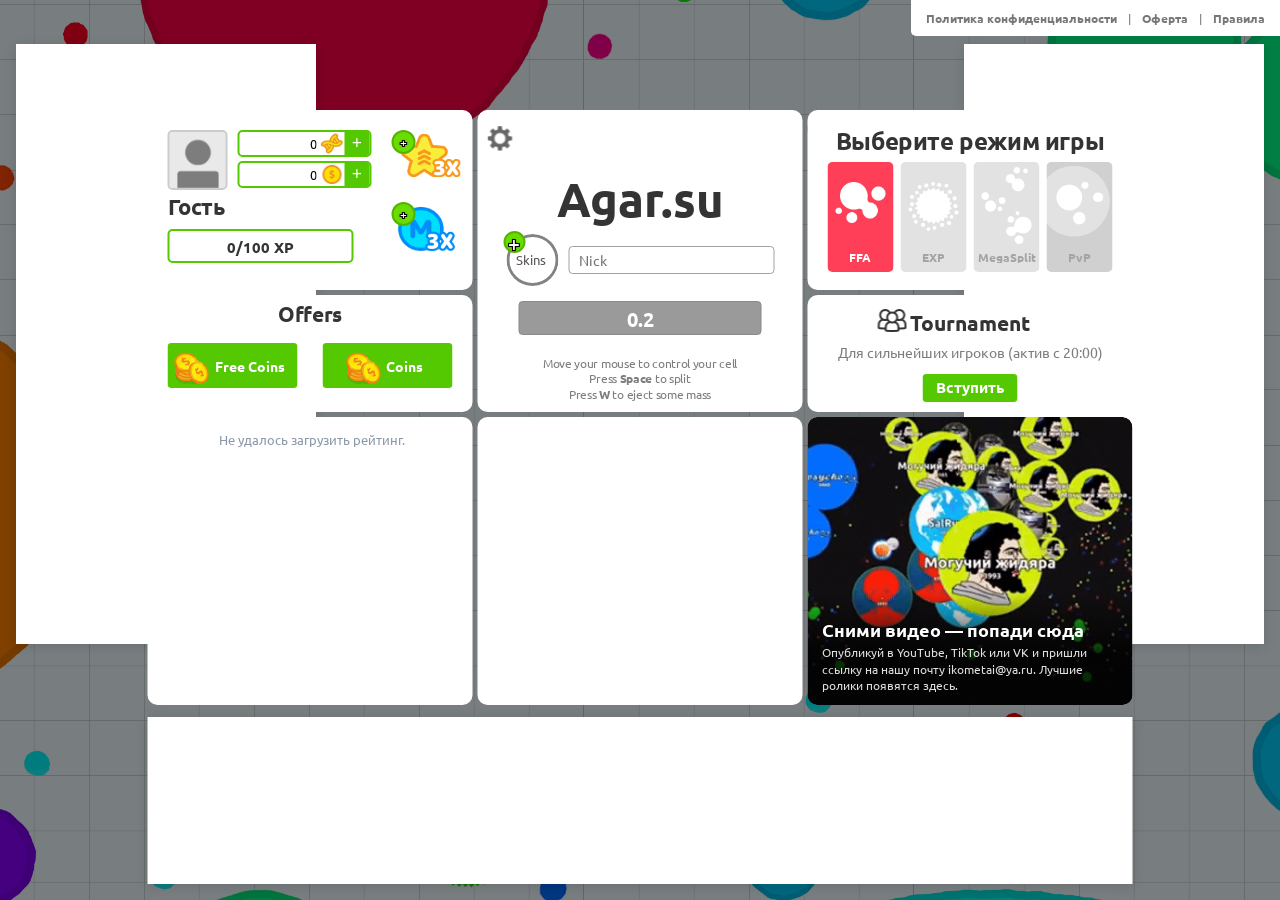
==== commit cd024f29: "Update index.html" ====
--- a/index.html
+++ b/index.html
@@ -12,7 +12,7 @@
     <meta name="author" content="Агарио.рф">
     <meta name="theme-color" content="#1a1a2e">
     
-    <!-- Canonical2 -->
+    <!-- Canonical3 -->
     <link rel="canonical" href="https://xn--80aaiv4ak.xn--p1ai/">
     
     <!-- Яндекс -->
@@ -6387,6 +6387,16 @@
         this._dnaImg = img;
         return null;
     }
+    dnaTargetCount() {
+        const w = this.rightPos - this.leftPos;
+        const h = this.bottomPos - this.topPos;
+        if (!(w > 64) || !(h > 64)) return 0;
+        const side = Math.sqrt(w * h);
+        let n = Math.round(30 * side / 22000);
+        if (n < 1) n = 1;
+        if (n > 90) n = 90;
+        return n;
+    }
     dnaRadius() {
         const food = this.computeFoodSize();
         const base = food > 0 ? food : 10;
@@ -6435,7 +6445,9 @@
             this.dnaPellets = [];
         }
         const list = this.dnaPellets;
-        while (list.length < 10) {
+        const target = this.dnaTargetCount();
+        while (list.length > target) list.pop();
+        while (list.length < target) {
             const pos = this.pickDnaSpot(list);
             list.push({ x: pos.x, y: pos.y, readyAt: 0 });
         }
@@ -6481,7 +6493,7 @@
         const halfW = this.canvasWidth / (2 * zoom) + rad;
         const halfH = this.canvasHeight / (2 * zoom) + rad;
         const prevSmooth = ctx.imageSmoothingEnabled;
-        ctx.imageSmoothingEnabled = true;
+        ctx.imageSmoothingEnabled = false;
         const side = rad * 2;
         for (let i = 0; i < list.length; i++) {
             const pellet = list[i];
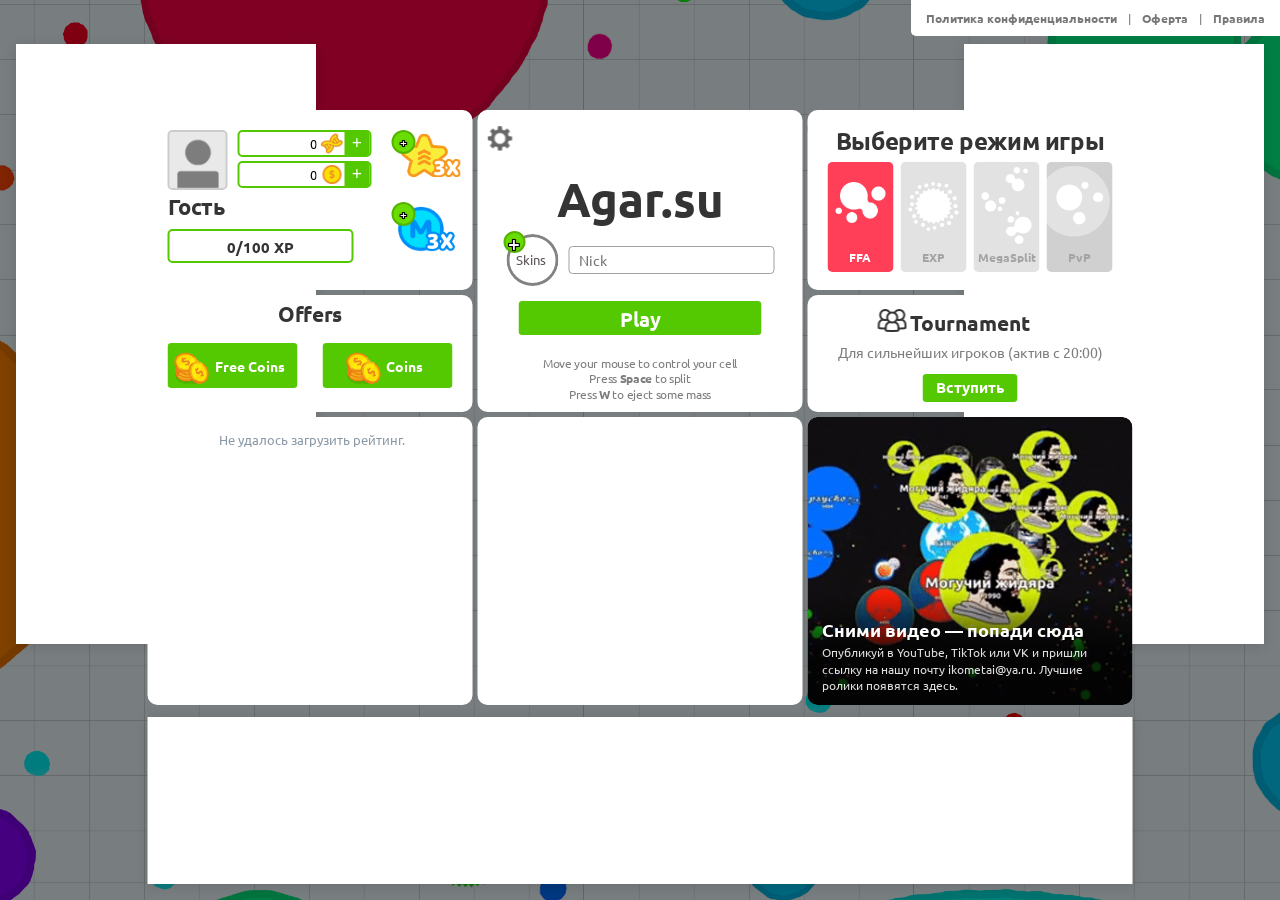
==== commit 7b25106f: "Update index.html" ====
--- a/index.html
+++ b/index.html
@@ -4,7 +4,7 @@
     <meta http-equiv="X-UA-Compatible" content="IE=edge">
     <meta name="viewport" content="minimal-ui, width=device-width, initial-scale=1.0, maximum-scale=1.0, user-scalable=no">
     
-    <!-- Основной SEO2 -->
+    <!-- Основной SEO -->
     <title>Агарио</title>
     <meta name="description" content="Агарио.рф — лучшая версия Агарио онлайн. Играй в шарики прямо в браузере без скачивания. Быстрые сервера, красивые скины, вирусы и много игроков. Начни прямо сейчас!">
     <meta name="keywords" content="агарио, агарио.рф, agario, agar.io, шарики онлайн, игра агарио, агарио играть, агарио без скачивания, cell, cells, virus, blob, io игры">
@@ -12,7 +12,7 @@
     <meta name="author" content="Агарио.рф">
     <meta name="theme-color" content="#1a1a2e">
     
-    <!-- Canonical3 -->
+    <!-- Canonical5 -->
     <link rel="canonical" href="https://xn--80aaiv4ak.xn--p1ai/">
     
     <!-- Яндекс -->
@@ -4603,11 +4603,6 @@
         this.foodMass = 1;
         this.foodMaxMass = 4;
         this.mapBoundsReady = false;
-        this.dnaEaten = this.readDnaEaten();
-        this.dnaPellets = [];
-        this._dnaMapSig = "";
-        this._dnaLabel = null;
-        this._dnaImg = null;
         this.ownerPlayerId = -1;
         this.ua = false;
         // Игрок и клетки
@@ -4676,8 +4671,8 @@
         this.ejectPressed = false;
         this.splitIcon = new Image();
         this.ejectIcon = new Image();
-        this.splitIcon.src = "https://api.agar.su/photo/split.png";
-        this.ejectIcon.src = "https://api.agar.su/photo/eject.png";
+        this.splitIcon.src = "https://agar.su/photo/split.png";
+        this.ejectIcon.src = "https://agar.su/photo/eject.png";
         this.timestamp = 0;
         // Управление
         this.isTyping = false;
@@ -6111,7 +6106,6 @@
         this.ctx.translate(-this.nodeX, -this.nodeY);
         for (let d = 0; d < this.Cells.length; d++) this.Cells[d].drawOneCell(this.ctx);
         this.drawBatchedFood();
-        this.tickLocalDna(this.ctx);
         for (let d = 0; d < this.nodelist.length; d++) {
             const node = this.nodelist[d];
             if (node && node.isFood) continue;
@@ -6366,141 +6360,6 @@
             ctx.restore();
         }
         if (arcFood.length) this.drawFoodArcs(arcFood);
-    }
-    readDnaEaten() {
-        try {
-            const n = parseInt(localStorage.getItem("dnaEaten"), 10);
-            return n > 0 ? n : 0;
-        } catch (e) {
-            return 0;
-        }
-    }
-    syncDnaWallet() {
-        if (!this._dnaLabel) this._dnaLabel = document.getElementById("dnaEatenCount");
-        if (this._dnaLabel) this._dnaLabel.textContent = String(this.dnaEaten | 0);
-    }
-    ensureDnaSprite() {
-        if (this._dnaImg) return this._dnaImg.complete && this._dnaImg.naturalWidth ? this._dnaImg : null;
-        const img = new Image();
-        img.decoding = "async";
-        img.src = "./img/spin.png";
-        this._dnaImg = img;
-        return null;
-    }
-    dnaTargetCount() {
-        const w = this.rightPos - this.leftPos;
-        const h = this.bottomPos - this.topPos;
-        if (!(w > 64) || !(h > 64)) return 0;
-        const side = Math.sqrt(w * h);
-        let n = Math.round(30 * side / 22000);
-        if (n < 1) n = 1;
-        if (n > 90) n = 90;
-        return n;
-    }
-    dnaRadius() {
-        const food = this.computeFoodSize();
-        const base = food > 0 ? food : 10;
-        return Math.max(16, base * 1.8);
-    }
-    pickDnaSpot(pellets) {
-        const cells = this.playerCells;
-        const minSep2 = 280 * 280;
-        for (let attempt = 0; attempt < 16; attempt++) {
-            const pos = this.computeFoodPosition((Math.random() * 65536) | 0);
-            let ok = true;
-            for (let i = 0; i < pellets.length; i++) {
-                const dx = pellets[i].x - pos.x;
-                const dy = pellets[i].y - pos.y;
-                if (dx * dx + dy * dy < minSep2) {
-                    ok = false;
-                    break;
-                }
-            }
-            if (!ok) continue;
-            for (let i = 0; i < cells.length; i++) {
-                const cell = cells[i];
-                const dx = cell.x - pos.x;
-                const dy = cell.y - pos.y;
-                const reach = (cell.size || 40) + 240;
-                if (dx * dx + dy * dy < reach * reach) {
-                    ok = false;
-                    break;
-                }
-            }
-            if (ok) return pos;
-        }
-        return this.computeFoodPosition((Math.random() * 65536) | 0);
-    }
-    fillDnaPellets() {
-        const w = this.rightPos - this.leftPos;
-        const h = this.bottomPos - this.topPos;
-        if (!this.mapBoundsReady || !(w > 64) || !(h > 64)) {
-            this.dnaPellets = [];
-            this._dnaMapSig = "";
-            return;
-        }
-        const sig = w + ":" + h + ":" + this.leftPos + ":" + this.topPos;
-        if (this._dnaMapSig !== sig) {
-            this._dnaMapSig = sig;
-            this.dnaPellets = [];
-        }
-        const list = this.dnaPellets;
-        const target = this.dnaTargetCount();
-        while (list.length > target) list.pop();
-        while (list.length < target) {
-            const pos = this.pickDnaSpot(list);
-            list.push({ x: pos.x, y: pos.y, readyAt: 0 });
-        }
-    }
-    eatDnaPellet(index) {
-        this.dnaEaten = (this.dnaEaten | 0) + 1;
-        try { localStorage.setItem("dnaEaten", String(this.dnaEaten)); } catch (e) {}
-        this.syncDnaWallet();
-        const pellet = this.dnaPellets[index];
-        const pos = this.pickDnaSpot(this.dnaPellets);
-        pellet.x = pos.x;
-        pellet.y = pos.y;
-        pellet.readyAt = Date.now() + 700;
-    }
-    tickLocalDna(ctx) {
-        if (!this.mapBoundsReady) return;
-        this.fillDnaPellets();
-        const list = this.dnaPellets;
-        if (!list.length) return;
-        const rad = this.dnaRadius();
-        const cells = this.playerCells;
-        if (cells.length) {
-            const now = Date.now();
-            const pad = rad * 0.35;
-            for (let i = 0; i < list.length; i++) {
-                const pellet = list[i];
-                if (pellet.readyAt > now) continue;
-                for (let c = 0; c < cells.length; c++) {
-                    const cell = cells[c];
-                    const dx = cell.x - pellet.x;
-                    const dy = cell.y - pellet.y;
-                    const lim = (cell.size || 0) + pad;
-                    if (dx * dx + dy * dy <= lim * lim) {
-                        this.eatDnaPellet(i);
-                        break;
-                    }
-                }
-            }
-        }
-        const img = this.ensureDnaSprite();
-        if (!img) return;
-        const zoom = this.viewZoom || 1;
-        const halfW = this.canvasWidth / (2 * zoom) + rad;
-        const halfH = this.canvasHeight / (2 * zoom) + rad;
-        const prevSmooth = ctx.imageSmoothingEnabled;
-        ctx.imageSmoothingEnabled = false;
-        const side = rad * 2;
-        for (let i = 0; i < list.length; i++) {
-            const pellet = list[i];
-            if (Math.abs(pellet.x - this.nodeX) > halfW || Math.abs(pellet.y - this.nodeY) > halfH) continue;
-            ctx.drawImage(img, pellet.x - rad, pellet.y - rad, side, side);
-        }
-        ctx.imageSmoothingEnabled = prevSmooth;
     }
     drawGrid() {
     // 1. Заливаем фон полностью (это не зависит от zoom/translate)
@@ -7956,7 +7815,6 @@
 const game = new Game();
 window.game = game;
 function startGame() {
-    game.syncDnaWallet();
     game.gameLoop();
     ensureCanvasFont().then(() => invalidateCanvasTextCaches());
 }
@@ -8226,7 +8084,7 @@
                     <div class="user-container">
                         <img class="user-picture" src="./img/profilepic_guest.png" alt="">
                         <div id="dnaWallet" class="currency-container">
-                            <span class="label" id="dnaEatenCount">0</span>
+                            <span class="label">0</span>
                             <span class="icon sprite-main dna-small-icon"></span>
                             <div class="plus"><span>+</span></div>
                         </div>
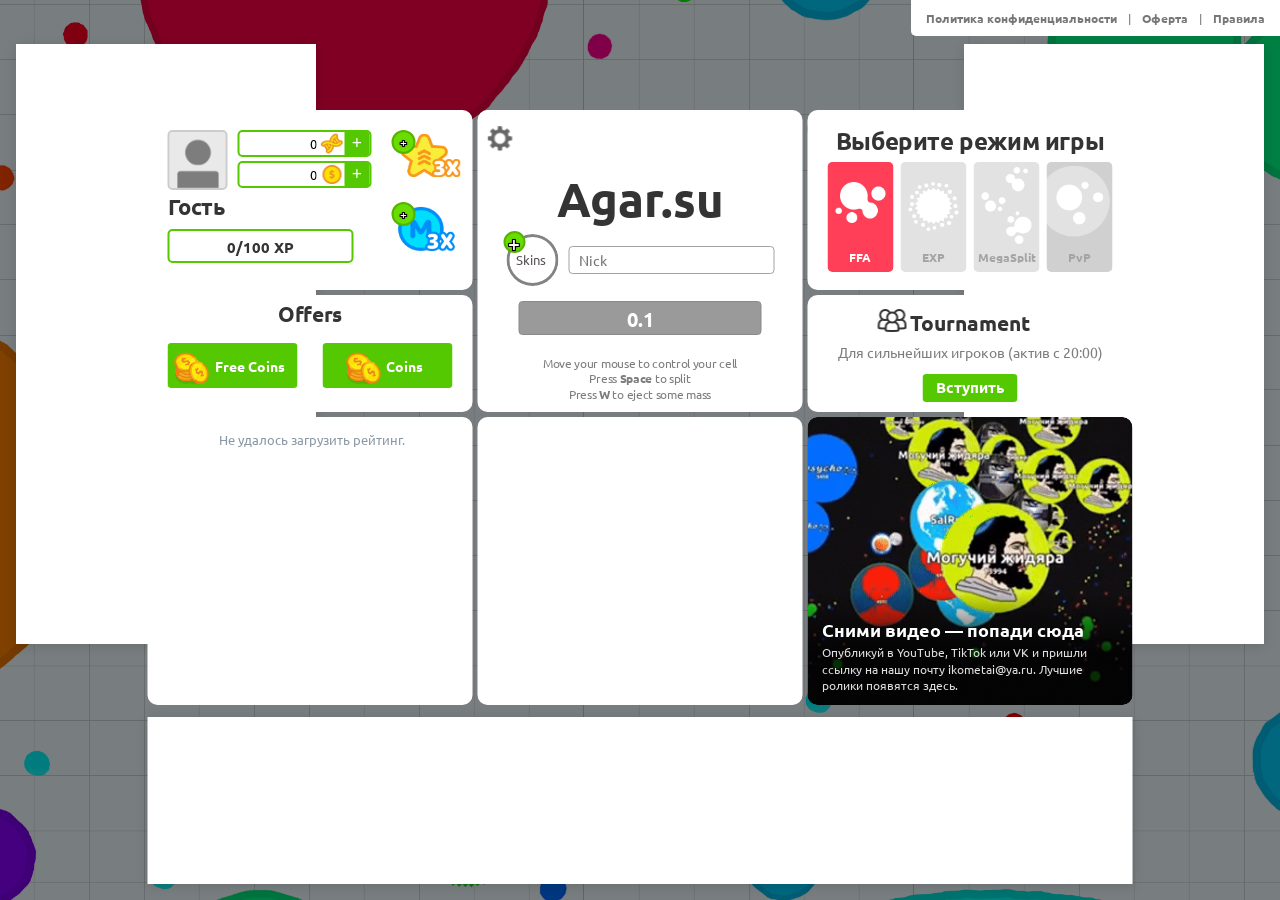
==== commit 3a5604b4: "Update index.html" ====
--- a/index.html
+++ b/index.html
@@ -4520,7 +4520,7 @@
     ffa: "ffa.agar.su",
     ffa1: "ffa.agar.su:6001",
     exp: "ffa.agar.su:6001",
-    ms: "ms.agar.su:6001",
+    ms: "ms.agar.su:6007",
     pvp1: "ms.agar.su:6004",
     tournament: "ms.agar.su:6002"
 };
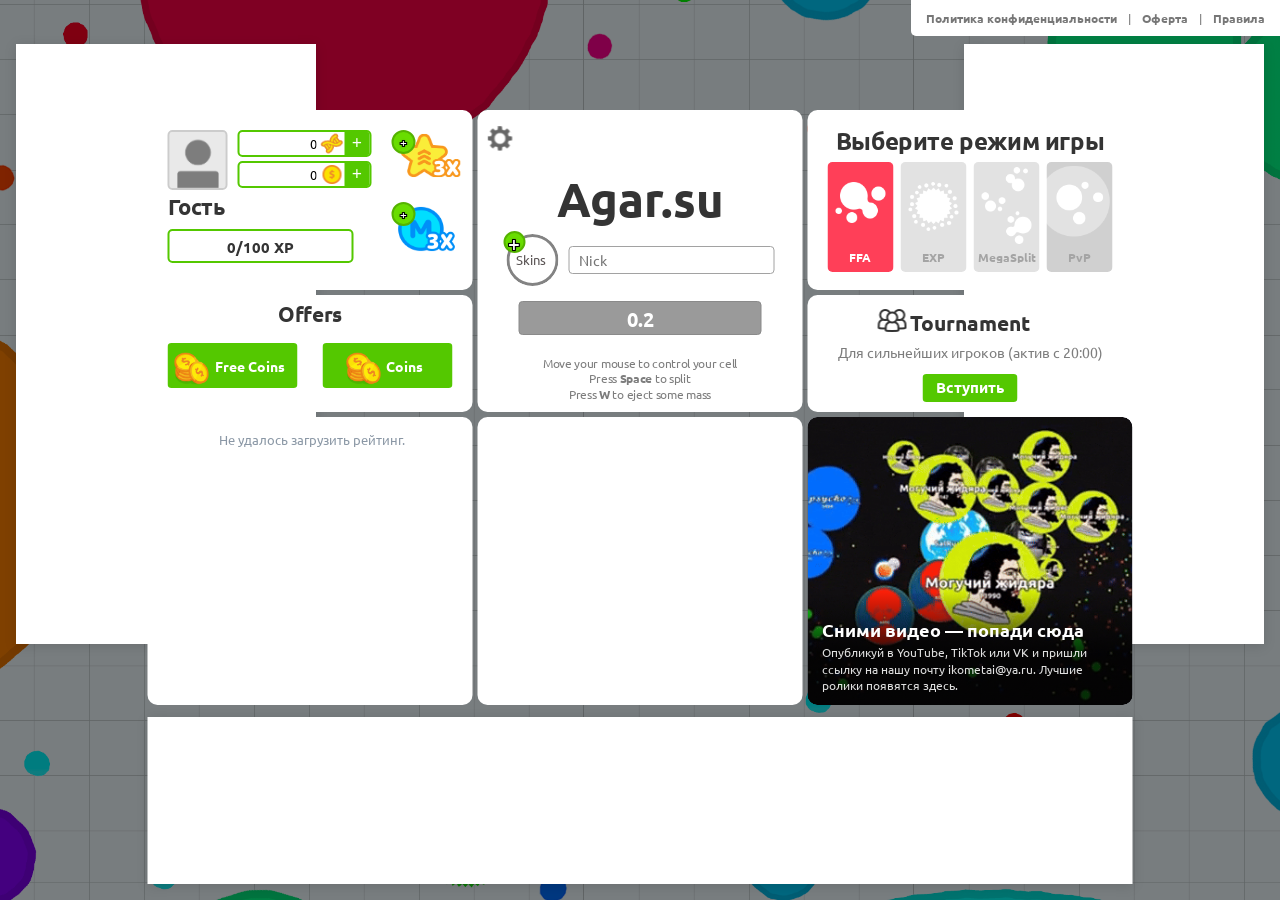
==== commit 061dd867: "Update index.html" ====
--- a/index.html
+++ b/index.html
@@ -1228,7 +1228,7 @@
 
 .dialog {
     position: fixed;
-    top: 50%;
+    top: 20%;
     left: 50%;
     transform: translate(-50%, -50%);
     border-radius: 10px;
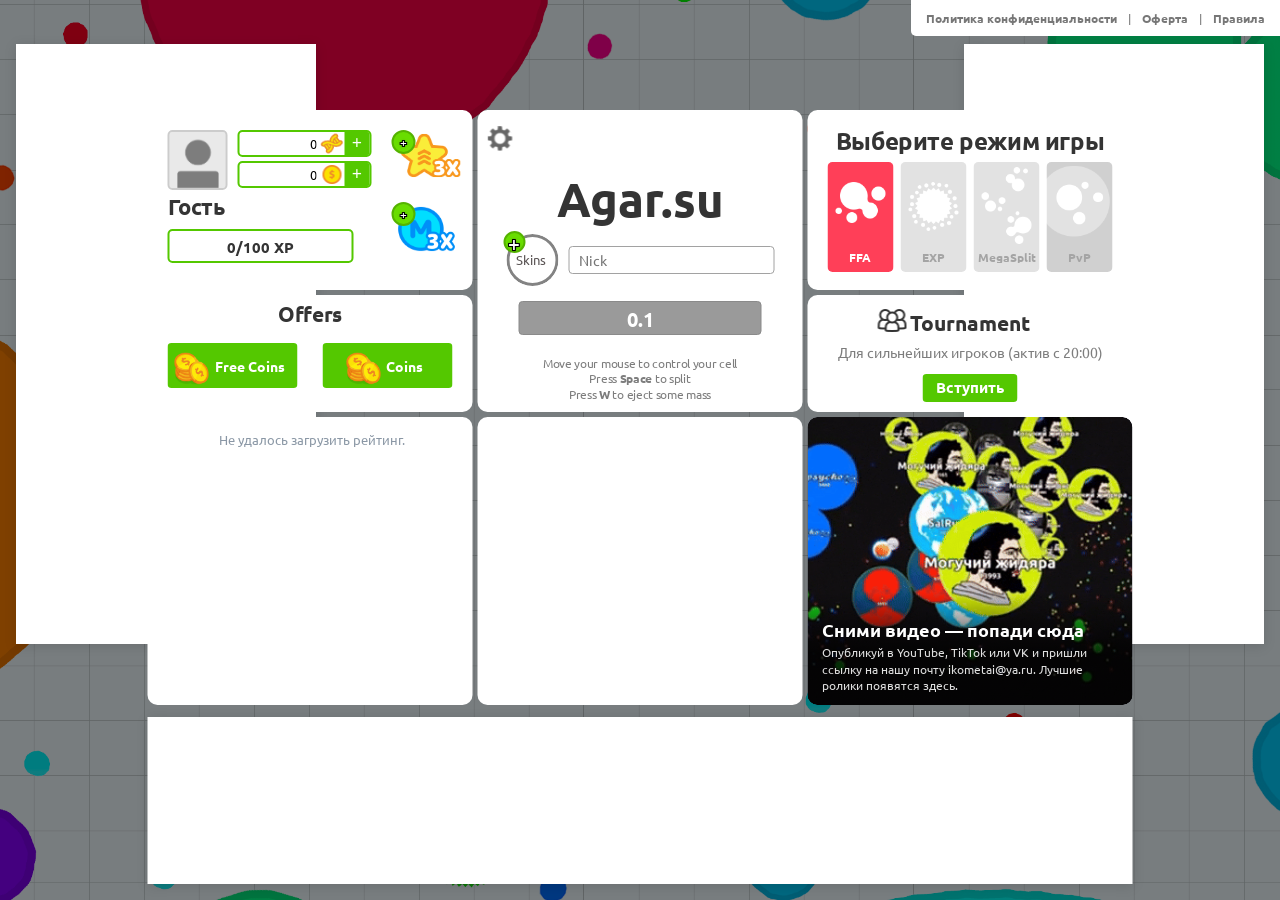
==== commit 702156fa: "Update index.html" ====
--- a/index.html
+++ b/index.html
@@ -4544,6 +4544,161 @@
     const join = document.querySelector(".party-join");
     if (join) join.classList.toggle("is-in", key === "tournament");
 }
+
+(function () {
+    var blobUrls = new Map();
+    var inflight = new Map();
+    var idbPromise = null;
+    var cachePromise = null;
+    function resolveUrl(url) {
+        try { return new URL(url, location.href).href; } catch (e) { return String(url || ""); }
+    }
+    function openCache() {
+        if (cachePromise) return cachePromise;
+        try {
+            cachePromise = (typeof caches !== "undefined" && caches && caches.open)
+                ? caches.open("agarsu-img-v1").catch(function () { return null; })
+                : Promise.resolve(null);
+        } catch (e) {
+            cachePromise = Promise.resolve(null);
+        }
+        return cachePromise;
+    }
+    function openDb() {
+        if (idbPromise) return idbPromise;
+        idbPromise = new Promise(function (resolve) {
+            try {
+                if (typeof indexedDB === "undefined") { resolve(null); return; }
+                var req = indexedDB.open("agarsu-img", 1);
+                req.onupgradeneeded = function () {
+                    var db = req.result;
+                    if (!db.objectStoreNames.contains("blobs")) db.createObjectStore("blobs");
+                };
+                req.onsuccess = function () { resolve(req.result); };
+                req.onerror = function () { resolve(null); };
+            } catch (e) { resolve(null); }
+        });
+        return idbPromise;
+    }
+    function idbGet(key) {
+        return openDb().then(function (db) {
+            if (!db) return null;
+            return new Promise(function (resolve) {
+                try {
+                    var tx = db.transaction("blobs", "readonly");
+                    var req = tx.objectStore("blobs").get(key);
+                    req.onsuccess = function () {
+                        var row = req.result;
+                        var blob = row && row.blob instanceof Blob ? row.blob : null;
+                        resolve(blob && blob.size ? blob : null);
+                    };
+                    req.onerror = function () { resolve(null); };
+                } catch (e) { resolve(null); }
+            });
+        });
+    }
+    function idbPut(key, blob) {
+        return openDb().then(function (db) {
+            if (!db || !blob || !blob.size) return false;
+            return new Promise(function (resolve) {
+                try {
+                    var tx = db.transaction("blobs", "readwrite");
+                    tx.objectStore("blobs").put({ blob: blob, at: Date.now() }, key);
+                    tx.oncomplete = function () { resolve(true); };
+                    tx.onerror = function () { resolve(false); };
+                    tx.onabort = function () { resolve(false); };
+                } catch (e) { resolve(false); }
+            });
+        });
+    }
+    function blobUrl(key, blob) {
+        var prev = blobUrls.get(key);
+        if (prev) return prev;
+        var url = URL.createObjectURL(blob);
+        blobUrls.set(key, url);
+        return url;
+    }
+    function loadImage(url) {
+        var key = resolveUrl(url);
+        if (!/^https?:/i.test(key)) return Promise.resolve(key);
+        var ready = blobUrls.get(key);
+        if (ready) return Promise.resolve(ready);
+        var pending = inflight.get(key);
+        if (pending) return pending;
+        var job = (async function () {
+            var stored = await idbGet(key);
+            if (stored) return blobUrl(key, stored);
+            try {
+                var store = await openCache();
+                if (store) {
+                    var cached = await store.match(key, { ignoreVary: true, ignoreSearch: true });
+                    if (cached) {
+                        var fromCache = await cached.blob().catch(function () { return null; });
+                        if (fromCache && fromCache.size) {
+                            idbPut(key, fromCache);
+                            return blobUrl(key, fromCache);
+                        }
+                        store.delete(key).catch(function () {});
+                    }
+                }
+            } catch (e) {}
+            var res = await fetch(key);
+            if (!res.ok) throw new Error("image fetch " + res.status);
+            var copy = res.clone();
+            var blob = await res.blob();
+            if (!blob || !blob.size) throw new Error("empty image");
+            var saved = await idbPut(key, blob);
+            if (!saved) {
+                openCache().then(function (store) {
+                    if (!store) return;
+                    try {
+                        var headers = new Headers(copy.headers);
+                        headers.delete("set-cookie");
+                        headers.delete("set-cookie2");
+                        headers.delete("vary");
+                        store.put(key, new Response(copy.body, {
+                            status: copy.status,
+                            statusText: copy.statusText,
+                            headers: headers
+                        })).catch(function () {});
+                    } catch (e) {}
+                }).catch(function () {});
+            }
+            return blobUrl(key, blob);
+        })();
+        inflight.set(key, job);
+        job.finally(function () {
+            if (inflight.get(key) === job) inflight.delete(key);
+        });
+        return job;
+    }
+    window.agarsuLoadImage = loadImage;
+    window.agarsuApplyImg = function (img, url) {
+        if (!img || !url) return;
+        var key = resolveUrl(url);
+        if (img.dataset && img.dataset.agarsuSrc === key && img.complete && img.naturalWidth) return;
+        if (img.dataset) img.dataset.agarsuSrc = key;
+        loadImage(key).then(function (src) {
+            if (img.dataset && img.dataset.agarsuSrc !== key) return;
+            if (img.src !== src) img.src = src;
+        }).catch(function () {});
+    };
+    window.agarsuApplyBg = function (el, url) {
+        if (!el) return;
+        if (!url) {
+            el.style.backgroundImage = "";
+            if (el.dataset) el.dataset.agarsuSrc = "";
+            return;
+        }
+        var key = resolveUrl(url);
+        if (el.dataset && el.dataset.agarsuSrc === key && el.style.backgroundImage) return;
+        if (el.dataset) el.dataset.agarsuSrc = key;
+        loadImage(key).then(function (src) {
+            if (el.dataset && el.dataset.agarsuSrc !== key) return;
+            el.style.backgroundImage = 'url("' + src + '")';
+        }).catch(function () {});
+    };
+})();
 
 class Vector2 {
     constructor(x, y) {
@@ -4671,8 +4826,8 @@
         this.ejectPressed = false;
         this.splitIcon = new Image();
         this.ejectIcon = new Image();
-        this.splitIcon.src = "https://agar.su/photo/split.png";
-        this.ejectIcon.src = "https://agar.su/photo/eject.png";
+        window.agarsuApplyImg(this.splitIcon, "https://agar.su/photo/split.png");
+        window.agarsuApplyImg(this.ejectIcon, "https://agar.su/photo/eject.png");
         this.timestamp = 0;
         // Управление
         this.isTyping = false;
@@ -4783,7 +4938,7 @@
     if (this.skinLoading[code]) return null;
 
     const img = new Image();
-    img.src = "https://api.agar.su/skins/" + code + ".png";
+    const skinUrl = "https://api.agar.su/skins/" + code + ".png";
 
     this.skinLoading[code] = true;
 
@@ -4795,6 +4950,11 @@
     img.onerror = () => {
         delete this.skinLoading[code];
     };
+    window.agarsuLoadImage(skinUrl).then((src) => {
+        img.src = src;
+    }).catch(() => {
+        delete this.skinLoading[code];
+    });
 
     return null;
 }
@@ -4827,7 +4987,6 @@
         if (this.stickerCache[url]) return this.stickerCache[url];
         if (this.stickerLoading[url]) return null;
         const img = new Image();
-        img.src = url;
         this.stickerLoading[url] = true;
         img.onload = () => {
             if (img.width > 0) this.stickerCache[url] = img;
@@ -4836,6 +4995,11 @@
         img.onerror = () => {
             delete this.stickerLoading[url];
         };
+        window.agarsuLoadImage(url).then((src) => {
+            img.src = src;
+        }).catch(() => {
+            delete this.stickerLoading[url];
+        });
         return null;
     }
     setNodeSticker(node, stickerId) {
@@ -5918,7 +6082,7 @@
         if (code === "agar") {
             if (!this.agarFavicon) {
                 this.agarFavicon = new Image();
-                this.agarFavicon.src = "https://агарио.рф/favicon.png";
+                window.agarsuApplyImg(this.agarFavicon, "https://агарио.рф/favicon.png");
             }
             if (this.agarFavicon.complete && this.agarFavicon.naturalWidth) {
                 ctx.drawImage(this.agarFavicon, 0, 0, 14, 14);
@@ -9417,15 +9581,15 @@
         const menu = document.querySelector(".user-picture");
         const cab = document.getElementById("cabAuthAvatar");
         if (!getAccountToken()) {
-            if (menu) menu.src = GUEST_AVATAR;
-            if (cab) cab.src = CAB_AVATAR;
+            if (menu) window.agarsuApplyImg(menu, GUEST_AVATAR);
+            if (cab) window.agarsuApplyImg(cab, CAB_AVATAR);
             return;
         }
         await ensureSkinMap().catch(() => {});
         const nick = firstLkNick();
         const skin = (nick && skinUrlForNick(nick)) || "";
-        if (menu) menu.src = skin || GUEST_AVATAR;
-        if (cab) cab.src = skin || CAB_AVATAR;
+        if (menu) window.agarsuApplyImg(menu, skin || GUEST_AVATAR);
+        if (cab) window.agarsuApplyImg(cab, skin || CAB_AVATAR);
     }
 
     function currentNick() {
@@ -9442,20 +9606,16 @@
         const nick = nickInput ? nickInput.value.trim() : "";
         const code = nick ? await resolveSkinCode(nick) : null;
         if (code) {
-            wrap.style.backgroundImage = "url('" + skinUrl(code) + "')";
+            window.agarsuApplyBg(wrap, skinUrl(code));
             btn.classList.add("has-skin");
         } else {
-            wrap.style.backgroundImage = "";
+            window.agarsuApplyBg(wrap, "");
             btn.classList.remove("has-skin");
         }
         if (el.avatar) {
-            if (state.accountAvatar) {
-                el.avatar.style.backgroundImage = "url('" + state.accountAvatar.replace(/'/g, "%27") + "')";
-            } else if (code) {
-                el.avatar.style.backgroundImage = "url('" + skinUrl(code) + "')";
-            } else {
-                el.avatar.style.backgroundImage = "";
-            }
+            if (state.accountAvatar) window.agarsuApplyBg(el.avatar, state.accountAvatar);
+            else if (code) window.agarsuApplyBg(el.avatar, skinUrl(code));
+            else window.agarsuApplyBg(el.avatar, "");
         }
     }
 
@@ -9485,9 +9645,7 @@
         const uname = $(".user-name");
         if (uname) uname.textContent = getAccountToken() && state.uid != null ? ("ID " + state.uid) : "Гость";
         if (el.nick) el.nick.textContent = displayName;
-        if (el.avatar && state.accountAvatar) {
-            el.avatar.style.backgroundImage = "url('" + state.accountAvatar.replace(/'/g, "%27") + "')";
-        }
+        if (el.avatar && state.accountAvatar) window.agarsuApplyBg(el.avatar, state.accountAvatar);
         updateAuthUi();
         const previewKey = displayName + "|" + (state.accountAvatar || "");
         if (state._previewKey !== previewKey) {
@@ -9679,13 +9837,16 @@
             if (!/^https?:\/\//i.test(av)) av = SKIN_FALLBACK;
             return '<li class="' + tone + '">' +
                 '<div class="cab-rating-pos">' + escapeHtml(String(pos)) + "</div>" +
-                '<div class="cab-rating-av" style="background-image:url(\'' + av.replace(/'/g, "%27") + "')\"></div>" +
+                '<div class="cab-rating-av" data-photo="' + escapeHtml(av) + '"></div>' +
                 '<div class="cab-rating-meta">' +
                 '<div class="cab-rating-id">ID ' + escapeHtml(String(uid)) + "</div>" +
                 "</div>" +
                 '<div class="cab-rating-lvl">' + lvl + "</div>" +
                 "</li>";
         }).join("");
+        el.ratingList.querySelectorAll("[data-photo]").forEach((node) => {
+            window.agarsuApplyBg(node, node.getAttribute("data-photo"));
+        });
     }
 
     async function renderSkins() {
@@ -9711,9 +9872,12 @@
             const sel = state.selectedSkin && String(state.selectedSkin) === String(s.code) ? " is-selected" : "";
             return '<button type="button" class="cabinet-skin' + sel + '" data-nick="' +
                 escapeHtml(s.nick) + '" data-code="' + escapeHtml(s.code) +
-                '" style="background-image:url(\'' + skinUrl(s.code).replace(/'/g, "%27") + '\')" title="' +
+                '" data-photo="' + escapeHtml(skinUrl(s.code)) + '" title="' +
                 escapeHtml(s.nick) + '"><span class="tag">' + escapeHtml(s.nick) + "</span></button>";
         }).join("");
+        el.skinsGrid.querySelectorAll("[data-photo]").forEach((node) => {
+            window.agarsuApplyBg(node, node.getAttribute("data-photo"));
+        });
     }
 
     function openShopForNick(nickPart, isClan, opts) {
@@ -9781,8 +9945,8 @@
             const img = document.createElement("img");
             img.className = "skin";
             img.loading = "lazy";
-            img.src = url;
             img.alt = "";
+            window.agarsuApplyImg(img, url);
             li.appendChild(img);
         } else {
             const av = document.createElement("div");
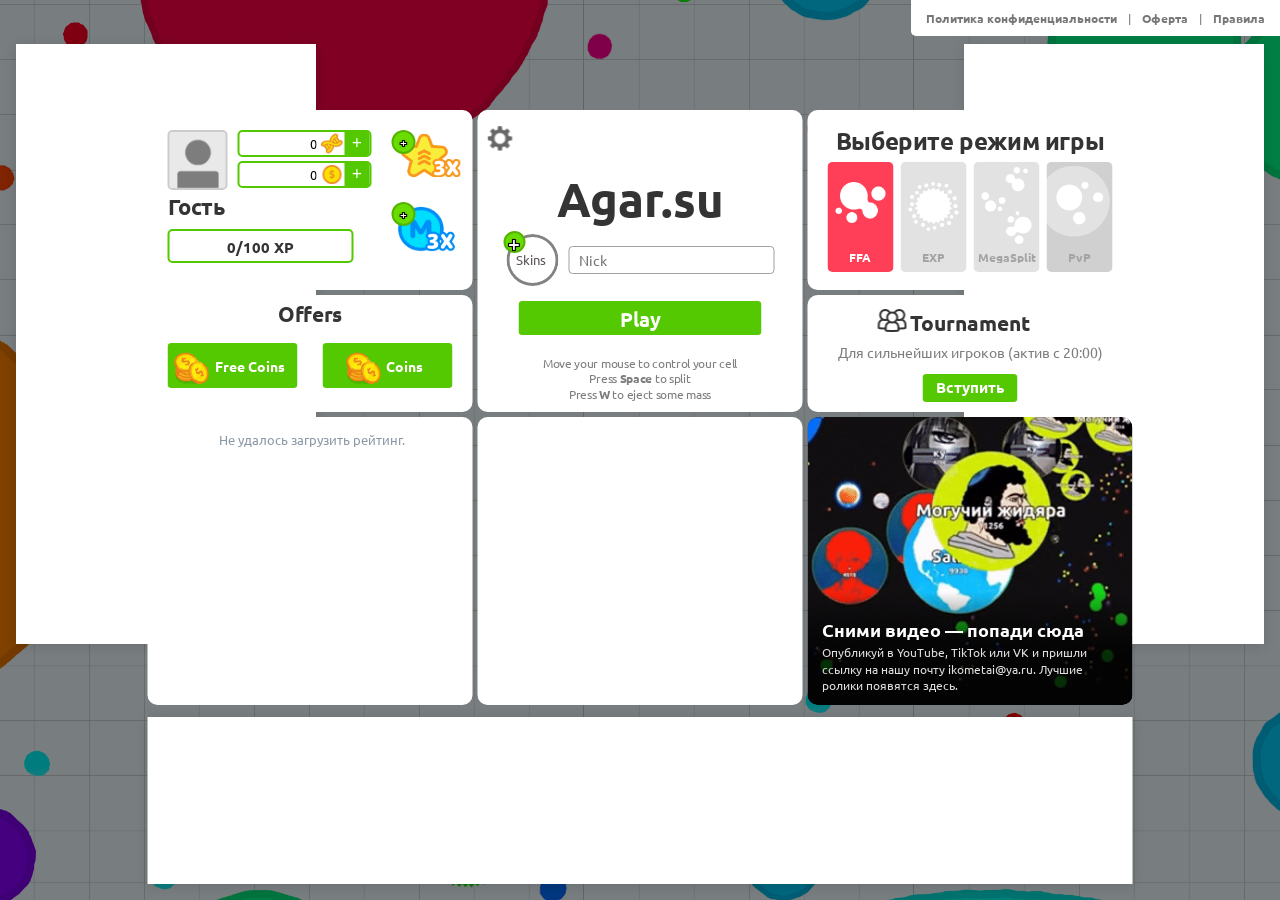
==== commit 17df3385: "Update index.html" ====
--- a/index.html
+++ b/index.html
@@ -3,6 +3,157 @@
     <meta charset="utf-8">
     <meta http-equiv="X-UA-Compatible" content="IE=edge">
     <meta name="viewport" content="minimal-ui, width=device-width, initial-scale=1.0, maximum-scale=1.0, user-scalable=no">
+    <script>
+    (function () {
+      var CACHE = "agarsu-static-v1";
+      var mem = new Map();
+      var STATIC = /\.(?:png|jpe?g|gif|webp|svg|ico|woff2?|ttf|otf|css)(?:$|[?#])/i;
+      function absUrl(url, base) {
+        return new URL(url, base || location.href).href;
+      }
+      function shouldCache(url, base) {
+        try {
+          var u = new URL(url, base || location.href);
+          if (u.protocol !== "http:" && u.protocol !== "https:") return false;
+          if (u.hostname === "api.agar.su") return false;
+          var hostOk = u.hostname === location.hostname || u.hostname === "agar.su" || u.hostname === "www.agar.su" || u.hostname === "xn--80aaiv4ak.xn--p1ai" || u.hostname === "www.xn--80aaiv4ak.xn--p1ai";
+          return hostOk && STATIC.test(u.pathname);
+        } catch (e) {
+          return false;
+        }
+      }
+      function loadStatic(url, base) {
+        var abs = absUrl(url, base);
+        if (mem.has(abs)) return mem.get(abs);
+        var job = (window.caches && caches.open ? caches.open(CACHE) : Promise.resolve(null)).then(function (cache) {
+          var fromNet = function () {
+            return fetch(abs).then(function (res) {
+              if (!res.ok) throw new Error("static " + res.status);
+              var copy = res.clone();
+              return res.blob().then(function (blob) {
+                if (!blob || !blob.size) throw new Error("empty");
+                if (cache) cache.put(abs, copy).catch(function () {});
+                return URL.createObjectURL(blob);
+              });
+            });
+          };
+          if (!cache) return fromNet();
+          return cache.match(abs).then(function (hit) {
+            if (!hit) return fromNet();
+            return hit.blob().then(function (blob) {
+              if (!blob || !blob.size) return fromNet();
+              return URL.createObjectURL(blob);
+            });
+          }).catch(fromNet);
+        });
+        mem.set(abs, job);
+        job.catch(function () { if (mem.get(abs) === job) mem.delete(abs); });
+        return job;
+      }
+      function rewriteCss(css, base) {
+        var re = /url\(\s*(['"]?)([^'")]+)\1\s*\)/g;
+        var found = [];
+        var m;
+        while ((m = re.exec(css))) {
+          var raw = m[2].trim();
+          if (/^(data:|blob:)/i.test(raw) || !shouldCache(raw, base) || found.indexOf(raw) !== -1) continue;
+          found.push(raw);
+        }
+        return Promise.all(found.map(function (raw) {
+          return loadStatic(raw, base).then(function (blob) { return [raw, blob]; }).catch(function () { return null; });
+        })).then(function (pairs) {
+          var out = css;
+          pairs.forEach(function (pair) {
+            if (!pair) return;
+            var escaped = pair[0].replace(/[.*+?^${}()|[\]\\]/g, "\\$&");
+            out = out.replace(new RegExp("url\\(\\s*(['\"]?)" + escaped + "\\1\\s*\\)", "g"), "url('" + pair[1] + "')");
+          });
+          return out;
+        });
+      }
+      function paint(el) {
+        var raw = el.getAttribute("data-static-src");
+        if (!raw || el.getAttribute("data-static-done") === raw) return;
+        el.setAttribute("data-static-done", raw);
+        loadStatic(raw).then(function (blob) {
+          if (el.getAttribute("data-static-done") !== raw) return;
+          var tag = el.tagName;
+          if (tag === "IMG" || tag === "SOURCE" || tag === "VIDEO" || tag === "AUDIO" || tag === "SCRIPT") el.src = blob;
+          else if (tag === "LINK") el.href = blob;
+          else el.style.backgroundImage = 'url("' + blob + '")';
+        }).catch(function () {
+          var tag = el.tagName;
+          if (tag === "IMG" || tag === "SOURCE") el.src = raw;
+          else if (tag === "LINK") el.href = raw;
+        });
+      }
+      function hydrate(root) {
+        if (!root || root.nodeType !== 1) return;
+        if (root.hasAttribute && root.hasAttribute("data-static-src")) paint(root);
+        if (root.querySelectorAll) root.querySelectorAll("[data-static-src]").forEach(paint);
+      }
+      window.agarsuStaticUrl = function (url, base) { return loadStatic(url, base); };
+      window.agarsuBootStyles = function () {
+        var css = document.getElementById("site-css");
+        if (css) {
+          rewriteCss(css.textContent, location.href).then(function (text) {
+            css.textContent = text;
+            css.disabled = false;
+          }).catch(function () { css.disabled = false; });
+        }
+        hydrate(document.documentElement);
+        var fonts = document.getElementById("site-fonts");
+        if (!fonts) return;
+        var href = fonts.getAttribute("data-href");
+        if (!href) return;
+        var base = absUrl(href);
+        loadStatic(href).then(function (blobUrl) {
+          return fetch(blobUrl).then(function (res) { return res.text(); });
+        }).then(function (text) {
+          return rewriteCss(text, base);
+        }).then(function (text) {
+          var style = document.createElement("style");
+          style.textContent = text;
+          fonts.replaceWith(style);
+        }).catch(function () {});
+        hydrate(document.documentElement);
+      };
+      new MutationObserver(function (list) {
+        list.forEach(function (rec) {
+          rec.addedNodes.forEach(function (node) { hydrate(node); });
+        });
+      }).observe(document.documentElement, { childList: true, subtree: true });
+      var imgSrc = Object.getOwnPropertyDescriptor(HTMLImageElement.prototype, "src");
+      if (imgSrc && imgSrc.set) {
+        Object.defineProperty(HTMLImageElement.prototype, "src", {
+          configurable: true,
+          enumerable: true,
+          get: function () { return imgSrc.get.call(this); },
+          set: function (value) {
+            var img = this;
+            if (!shouldCache(value)) { imgSrc.set.call(img, value); return; }
+            loadStatic(value).then(function (blob) { imgSrc.set.call(img, blob); }).catch(function () { imgSrc.set.call(img, value); });
+          }
+        });
+      }
+      var bg = Object.getOwnPropertyDescriptor(CSSStyleDeclaration.prototype, "backgroundImage");
+      if (bg && bg.set) {
+        Object.defineProperty(CSSStyleDeclaration.prototype, "backgroundImage", {
+          configurable: true,
+          enumerable: true,
+          get: function () { return bg.get.call(this); },
+          set: function (value) {
+            var decl = this;
+            var match = String(value || "").match(/url\(\s*(['"]?)([^'")]+)\1\s*\)/);
+            if (!match || !shouldCache(match[2])) { bg.set.call(decl, value); return; }
+            loadStatic(match[2]).then(function (blob) {
+              bg.set.call(decl, String(value).replace(match[2], blob));
+            }).catch(function () { bg.set.call(decl, value); });
+          }
+        });
+      }
+    })();
+    </script>
     
     <!-- Основной SEO -->
     <title>Агарио</title>
@@ -49,10 +200,8 @@
     <!-- Permissions Policy (как было) -->
     <meta http-equiv="Permissions-Policy" content="microphone=(), camera=(), geolocation=(), display-capture=(), window-management=(), local-fonts=(), serial=(), usb=(), hid=(), bluetooth=()">  
     <!-- Шрифт -->
-    <link rel="preload" href="./fonts/Ubuntu-Bold.ttf" as="font" type="font/ttf" crossorigin>
-    
     <!-- Стили и скрипты -->
-    <style>
+    <style id="site-css" disabled>
 
 /* === mainui === */
 #mainui-app {
@@ -4102,6 +4251,7 @@
     background-repeat: no-repeat;
 }
 </style>
+    <script>if (window.agarsuBootStyles) window.agarsuBootStyles();</script>
     <script>
 /**
  * Simple keyword antimat for a1.
@@ -7989,8 +8139,8 @@
 }
 </script>
     <!-- Favicon -->
-    <link id="favicon" rel="icon" type="image/png" href="favicon.png">
-    <link rel="apple-touch-icon" href="favicon.png">
+    <link id="favicon" rel="icon" type="image/png" data-static-src="favicon.png">
+    <link rel="apple-touch-icon" data-static-src="favicon.png">
     
     <!-- Yandex.RTB -->
     <script>window.yaContextCb = window.yaContextCb || [];</script>
@@ -8246,7 +8396,7 @@
             <div>
                 <div id="mainui-user">
                     <div class="user-container">
-                        <img class="user-picture" src="./img/profilepic_guest.png" alt="">
+                        <img class="user-picture" data-static-src="./img/profilepic_guest.png" alt="">
                         <div id="dnaWallet" class="currency-container">
                             <span class="label">0</span>
                             <span class="icon sprite-main dna-small-icon"></span>
@@ -8414,7 +8564,7 @@
                         <div class="agario-promo-container">
                             <div class="agario-promo">
                                 <a class="promo-spot" href="https://www.youtube.com/watch?v=LwQXVxXISas" target="_blank" rel="noopener">
-                                    <img src="./img/morcov.gif" alt="" onerror="this.style.display='none'">
+                                    <img data-static-src="./img/morcov.gif" alt="" onerror="this.style.display='none'">
                                     <div class="promo-spot-copy">
                                         <b>Сними видео — попади сюда</b>
                                         <span>Опубликуй в YouTube, TikTok или VK и пришли ссылку на нашу почту ikometai@ya.ru. Лучшие ролики появятся здесь.</span>
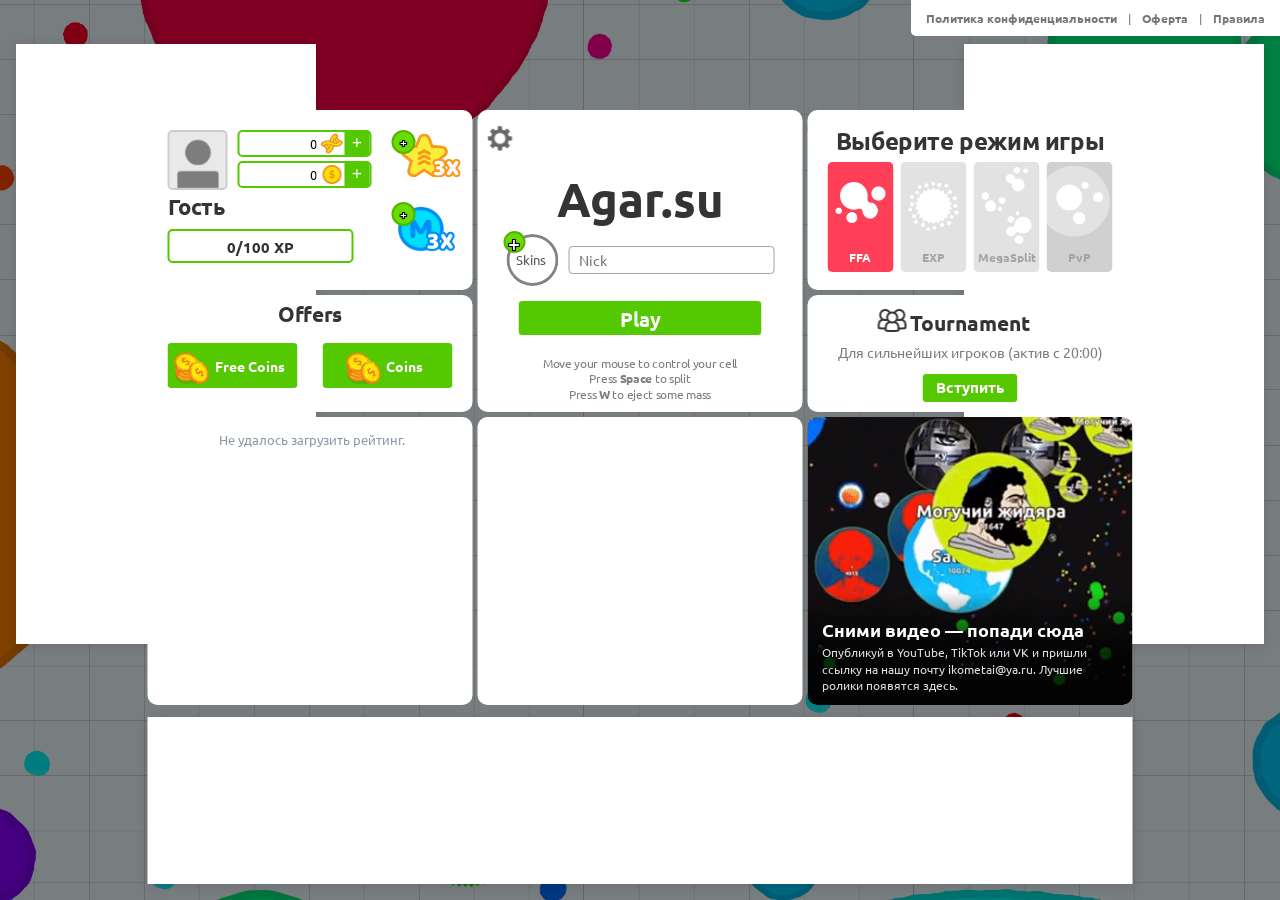
==== commit ccab2e24: "Update index.html" ====
--- a/index.html
+++ b/index.html
@@ -3,6 +3,9 @@
     <meta charset="utf-8">
     <meta http-equiv="X-UA-Compatible" content="IE=edge">
     <meta name="viewport" content="minimal-ui, width=device-width, initial-scale=1.0, maximum-scale=1.0, user-scalable=no">
+        <!-- Favicon -->
+    <link id="favicon" rel="icon" type="image/png" data-static-src="/favicon.png">
+    <link rel="apple-touch-icon" data-static-src="/favicon.png">
     <script>
     (function () {
       var CACHE = "agarsu-static-v1";
@@ -8138,9 +8141,6 @@
     startGame();
 }
 </script>
-    <!-- Favicon -->
-    <link id="favicon" rel="icon" type="image/png" data-static-src="favicon.png">
-    <link rel="apple-touch-icon" data-static-src="favicon.png">
     
     <!-- Yandex.RTB -->
     <script>window.yaContextCb = window.yaContextCb || [];</script>
